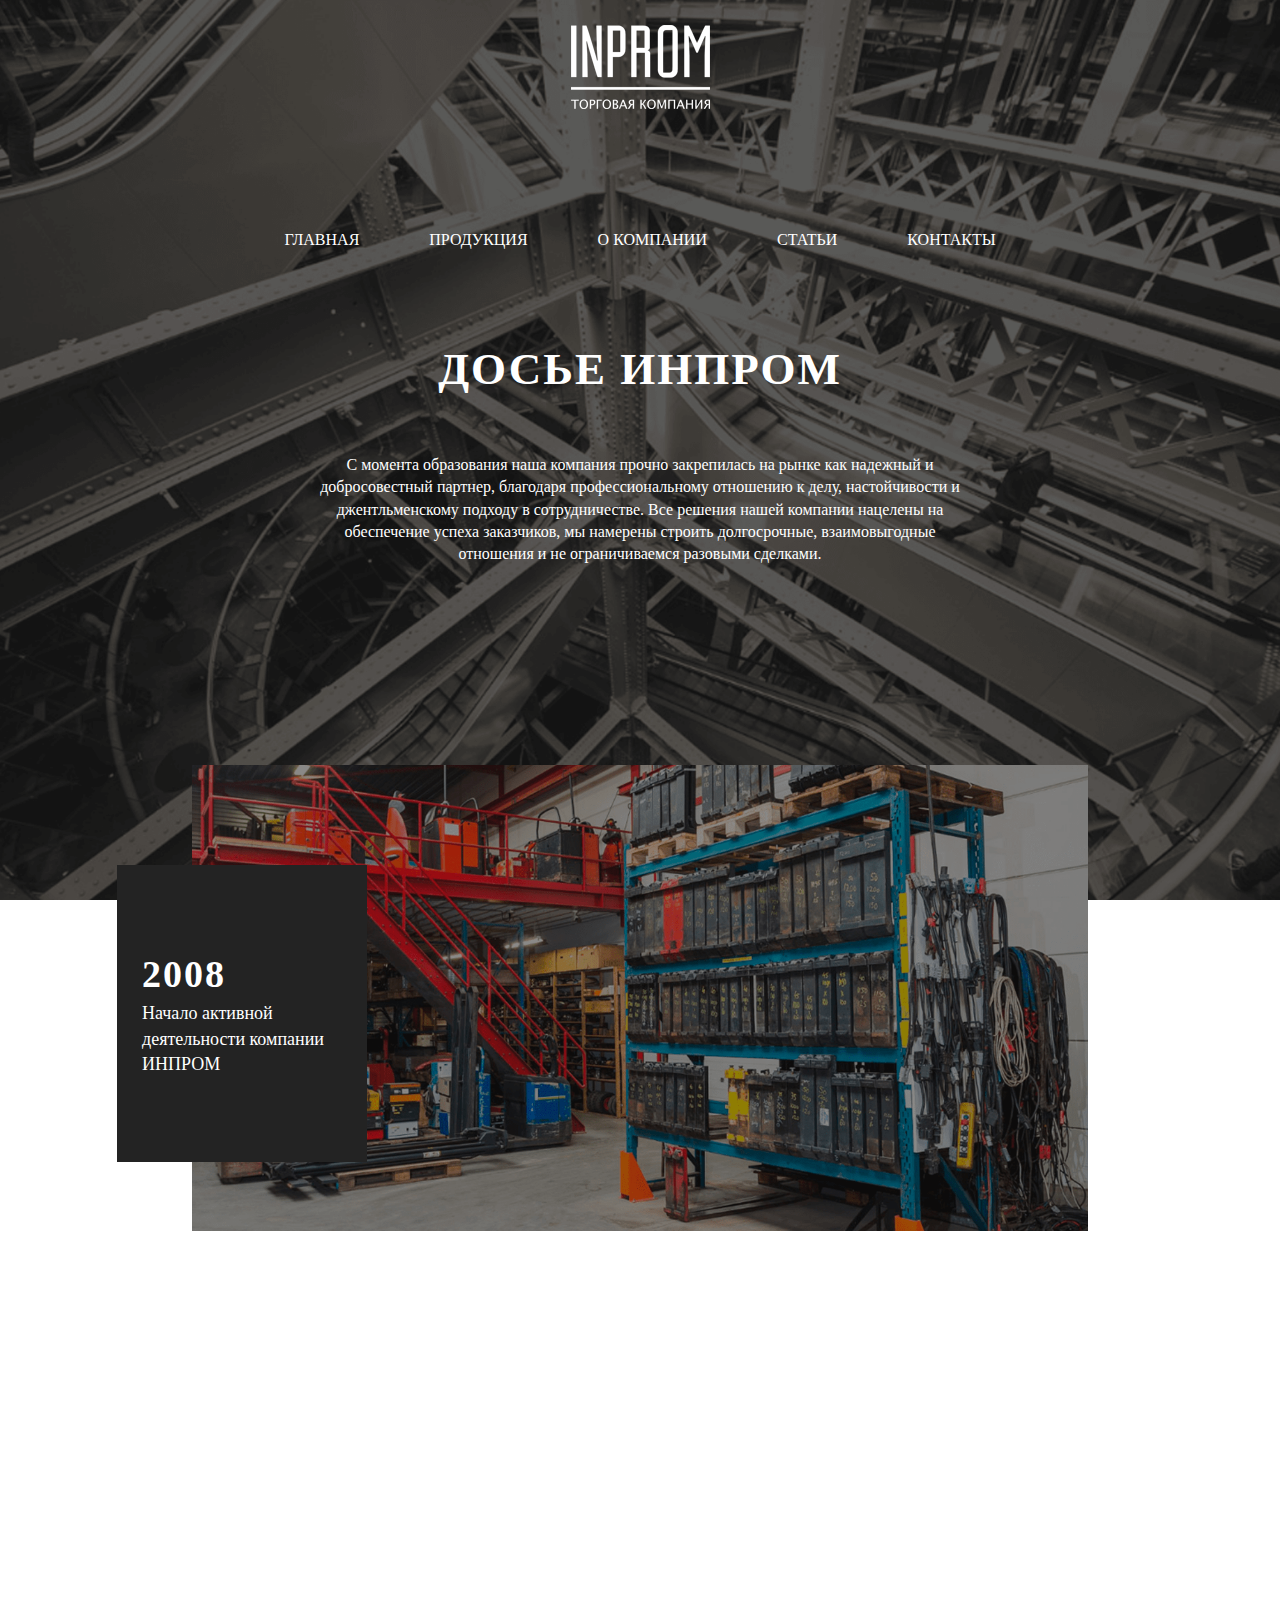
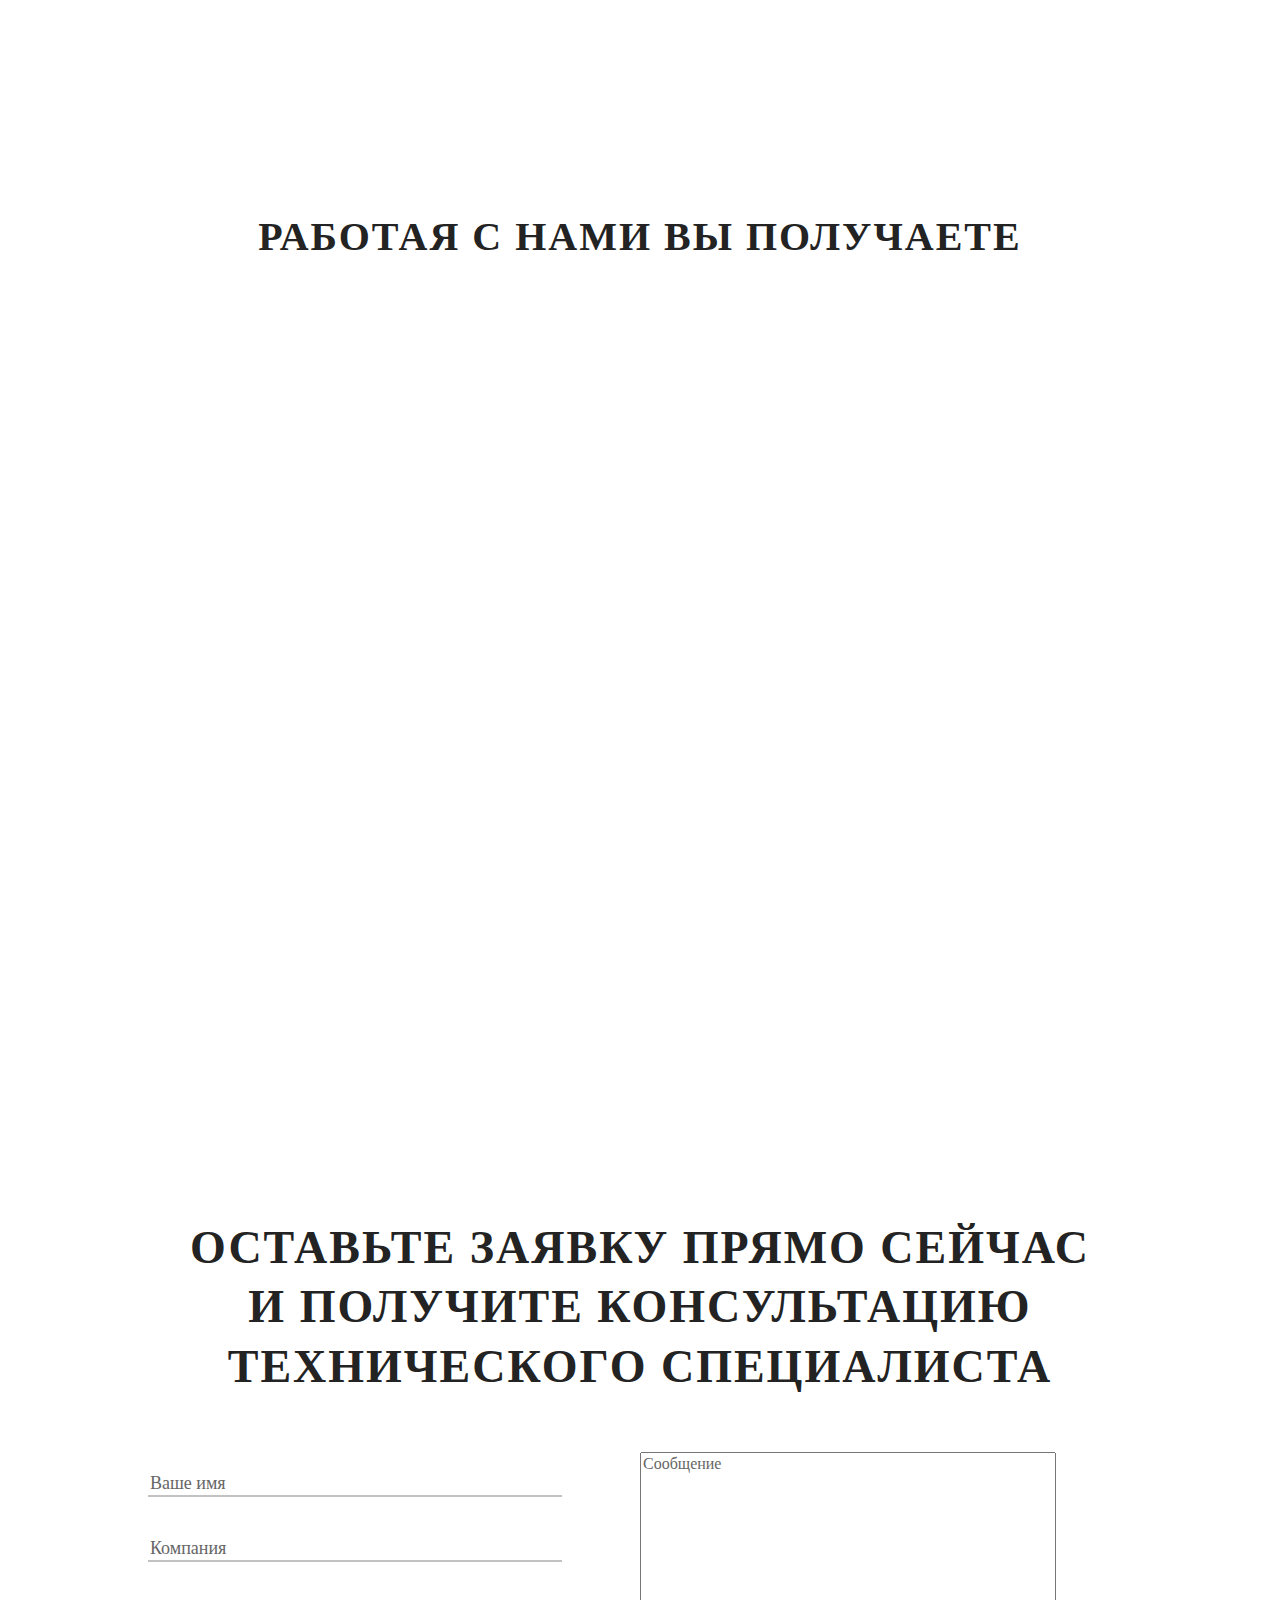
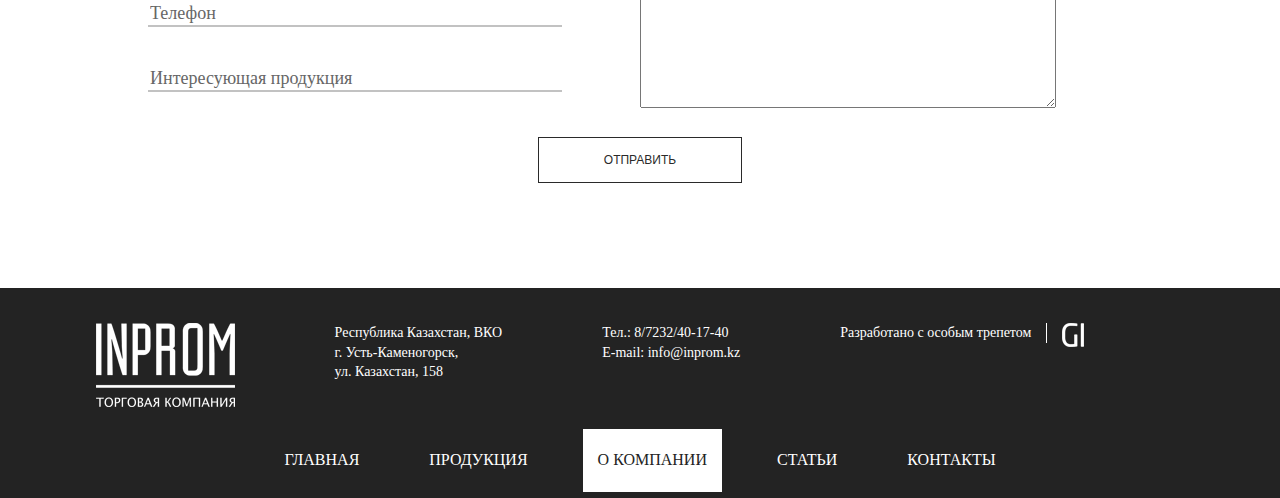
==== about.html @ c07af1cf "fixes to styles" ====
<!DOCTYPE html>
<!--[if lt IE 7 ]><html class="ie ie6" lang="en"> <![endif]-->
<!--[if IE 7 ]><html class="ie ie7" lang="en"> <![endif]-->
<!--[if IE 8 ]><html class="ie ie8" lang="en"> <![endif]-->
<!--[if (gte IE 9)|!(IE)]><!--><html lang="ru"> <!--<![endif]-->

<head>

	<meta charset="utf-8">

	<title>INPROM - О компании</title>
	<meta name="description" content="">
	
	<!--<link rel="shortcut icon" href="img/favicon.ico" type="image/x-icon">-->

	<meta http-equiv="X-UA-Compatible" content="IE=edge">
	<meta name="viewport" content="width=device-width, initial-scale=1, maximum-scale=1">

    <link rel="stylesheet" href="css/fonts.css">
	<link rel="stylesheet" href="css/reset.css">
	<link rel="stylesheet" href="css/style.css">
	<link rel="stylesheet" href="css/media.css">
	<link rel="stylesheet" href="css/animate.css">
   
    <script src="js/TweenMax.min.js"></script>
	<script src="js/ScrollToPlugin.min.js"></script>
    
</head>
<body>
    <div class="modal-back"></div>
    
    <div class="offer-call">
            <div class="offer-modal">
                <div class="offer-modal-part">
                    <input type="text" placeholder="Ваше имя">
                    <input type="text" placeholder="Компания">
                    <input type="text" id="client-tel-for-consult" placeholder="Телефон">
                    <input type="text" placeholder="Интересующая продукция">
                </div>
                <div class="offer-modal-part">
                    <textarea name="" id="" cols="30" rows="10" placeholder="Сообщение"></textarea>
                </div>
            </div>
            <div class="offer-button-margin">
                <button class="offer-button call-button-margin">ОТПРАВИТЬ</button>
            </div>
    </div>

    <div class="section" id="header-about">
        
        <div class="header-logo">
            <a href="index.html"><img src="img/logo.png" alt="Inprom Logo"  class="wow fadeInDown"></a>
            <div class="header-address">
                <p>+7 (7232) 40 17 40</p>
                <p>г. Усть-Каменогорск</p>
                <p>ул. Казахстан, 158</p>
           </div>
            <div class="burger-menu">
                <div class="burger-line-1"></div>
                <div class="burger-line-2"></div>
                <div class="burger-line-3"></div>
            </div>
        </div>
        <div class="header-navigation">
            <div class="header-navigation-panel wow fadeInRight" data-wow-delay=".3s">
                <a href="index.html"><div class="header-nav"><p>ГЛАВНАЯ</p></div></a>
                <a href="production.html"><div class="header-nav"><p>ПРОДУКЦИЯ</p></div></a>
                <a href="about.html"><div class="header-nav"><p>О КОМПАНИИ</p></div></a>
                <a href=""><div class="header-nav"><p>СТАТЬИ</p></div></a>
                <a href=""><div class="header-nav"><p>КОНТАКТЫ</p></div></a>
            </div>
        </div>
        <div class="about-title wow fadeInUp" data-wow-delay=".6s">
            <h1>ДОСЬЕ ИНПРОМ</h1>
            <p>
            С момента образования наша компания прочно закрепилась на рынке как надежный и<br>
             добросовестный партнер, благодаря профессиональному отношению к делу, настойчивости и<br>
              джентльменскому подходу в сотрудничестве. Все решения нашей компании нацелены на<br>
               обеспечение успеха заказчиков, мы намерены строить долгосрочные, взаимовыгодные<br>
                отношения и не ограничиваемся разовыми сделками.
            </p>
        </div> 
    </div>
    
    <div class="window-activity">
    <div class="section-activity">
        <div class="activity-image">
            <img src="img/img-dosie.png" alt="">
            <div class="activity-start wow fadeInUp" data-wow-delay=".6s">
                <h1>2008</h1>
                <p>
                    Начало активной деятельности
                    компании ИНПРОМ
                </p>
            </div>
        </div>
        <div class="activity-box-left wow fadeInUp" data-wow-delay=".3s">
            <h1>SIKA</h1>
            <p>высококачественные<br>
             материалы и современные<br>
              решения швейцарского<br>
             концерна для строительного<br>
              рынка Казахстана</p>
        </div>
        <div class="activity-box-partners wow fadeInUp" data-wow-delay=".6s">
            <h1>ПАРТНЕРЫ</h1>
            <p>группы Казахмыс KAZ <br>
            Minerals, группы ERG,<br>
              КазАтомПром, Казцинк,<br>
              группы AES, Азия Авто<br>
               Казахстан и другие</p>
        </div>
        <div class="activity-box-left wow fadeInUp" data-wow-delay=".6s">
            <h1>ДИЛЕР</h1>
            <p>компании Шеврон Мунайгаз<br>
                Инк. г.Атырау - <br>
                предоставляем<br>
                трубопроводную арматуру с <br>
                десятилетней гарантией <br>
                производителя
            </p>
        </div>
        <div class="activity-box-right wow fadeInUp" data-wow-delay=".3s">
            <h1>СЕРВИС</h1>
            <p>
                Высокого уровня от контроля<br>
                применения поставляемых<br>
                материалов и консультации<br>
                специалистов до подбора<br>
                составов, основыванных на <br>
                рекомендациях <br>
                производителей и <br>
                собственном опыте
            </p>
        </div>
        
    </div>
    </div>
    
    <div class="section-work">
        
        <h1>РАБОТАЯ С НАМИ ВЫ ПОЛУЧАЕТЕ</h1>
        
        <div class="box-img-reliability wow fadeInLeft" data-wow-delay=".3s"></div>
        <div class="box-text wow fadeInRight" data-wow-delay=".6s">
            <h1>НАДЕЖНОСТЬ</h1>
            <p>
            За 8 лет существования компания зарекомендовала себя в роли надежного поставщика и партнера.
            Мы дорожим собственной репутацией и полностью отвечаем за качество продукции и услуг нашей компании.
            </p>
        </div>
        
        <div class="box-img-benefit-850"></div>
        <div class="box-text wow fadeInLeft" data-wow-delay=".6s">
            <h1>ВЫГОДА</h1>
            <p>
            Каждая заявка нашими менеджерами обрабатывается в индивидуальном порядке.
            Данный подход помогает нам сформировать наиболее выгодное предложение для клиента как
            в финансовом плане, так и с технической точки зрения.
            </p>
        </div>
        <div class="box-img-benefit wow fadeInRight" data-wow-delay=".3s"></div>
        
        <div class="box-img-partnership wow fadeInLeft" data-wow-delay=".3s"></div>
        <div class="box-text wow fadeInRight" data-wow-delay=".6s">
           <h1>ПАРТНЕРСТВО</h1>
           <p>
            Сотрудничество с ведущими производителями строительной химии и трубопроводных систем
            позволяет обеспечивать стабильные поставки и заключать долгосрочные контракты с 
            клиентами высокого уровня.
           </p>
            
        </div>
        
        
    </div>
  
    
   
    
    <div class="section" id="section3"> 
        <div class="offer">
            <div class="offer-title">
                <h1>ОСТАВЬТЕ ЗАЯВКУ ПРЯМО СЕЙЧАС</h1>
                <h1>И ПОЛУЧИТЕ КОНСУЛЬТАЦИЮ</h1>
                <h1>ТЕХНИЧЕСКОГО СПЕЦИАЛИСТА</h1>
            </div>
            
            <div class="offer-form">
                <div class="offer-form-part">
                    <input type="text" placeholder="Ваше имя">
                    <input type="text" placeholder="Компания">
                    <input type="text" id="client-tel-for-consult-2" placeholder="Телефон">
                    <input type="text" placeholder="Интересующая продукция">
                </div>
                <div class="offer-form-part">
                    <textarea name="" id="" cols="30" rows="10" placeholder="Сообщение"></textarea>
                </div>
            </div>
            <div class="offer-button-margin">
                <button class="offer-button">ОТПРАВИТЬ</button>
            </div>
        </div>
        
    </div>
    
    <div class="section" id="section-footer">    
        
        <footer class="footer">
            <div class="footer-row footer-mob-hide">
                <div class="foot-row">
                    <a href="index.html"><img src="img/logo.png" alt=""></a>
                </div>
                <div class="foot-row">
                    <p>Республика Казахстан, ВКО</p>
                    <p>г. Усть-Каменогорск,</p>
                    <p>ул. Казахстан, 158</p>
                </div>
                <div class="foot-row">
                    <p>Тел.: 8/7232/40-17-40</p>
                    <p>E-mail: info@inprom.kz</p>
                </div>
                <div class="foot-ginnova">
                    <div class="foot-gin">
                    <a href="http://ginnova.kz" target="_blank"><p>Разработано с особым трепетом</p></a>
                    <div class="ginnova-line"></div>
                    <a href="http://ginnova.kz" target="_blank"><img src="img/gi-logo.png" alt=""></a>
                    </div>
                </div>
            </div>
            <div class="footer-panel">
                <div class="footer-navigation-panel">
                    <div class="footer-mob">
                        <h1>МЕНЮ</h1>
                    </div>
                    <a href="index.html"><div class="footer-nav"><p>ГЛАВНАЯ</p></div></a>
                    <a href="production.html"><div class="footer-nav"><p>ПРОДУКЦИЯ</p></div></a>
                    <a href="about.html"><div class="footer-nav nav-active"><p>О КОМПАНИИ</p></div></a>
                    <a href=""><div class="footer-nav"><p>СТАТЬИ</p></div></a>
                    <a href=""><div class="footer-nav"><p>КОНТАКТЫ</p></div></a>
                    <div class="footer-mob">
                        <h1>КОНТАКТЫ</h1>
                    </div>
                    <div class="footer-mob">
                        <p>Республика Казахстан, ВКО</p>
                        <p>г. Усть-Каменогорск,</p>
                        <p>ул. Казахстан, 158</p>
                        <p>Тел.: 8/7232/40-17-40</p>
                        <p>E-mail: info@inprom.kz</p>
                    </div>
                    <div class="footer-mob">
                        <div class="foot-ginnova">
                            <div class="foot-gin">
                            <a href="http://ginnova.kz" target="_blank"><p>Разработано с особым трепетом</p></a>
                            <div class="ginnova-line"></div>
                            <a href="http://ginnova.kz" target="_blank"><img src="img/gi-logo.png" alt=""></a>
                            </div>
                        </div>
                    </div>
                </div>
            </div>
        </footer>
    </div>
    
<script src="js/jquery.min.js"></script>
	
<!--	
<script src="js/jquery.smoothwheel.js"></script>
-->

    <script>
        
        $(document).ready(function(){
    
            if (navigator.userAgent.toLowerCase().indexOf('chrome') > -1) {
        
            //$("body").smoothWheel()
            
            }
        }); 

    </script>
    
    <script src="js/inprom.js"></script>
    
    <script src="js/wow.min.js"></script>
    <script>
        if ($(window).width() > 1200) {
            new WOW().init();
        }
    </script>
    
    <script src="js/maskedinput.js"></script>
	<script type="text/javascript">
		
		jQuery(function($){$("#client-tel-for-consult").mask("+7(999)999-99-99");});
        jQuery(function($){$("#client-tel-for-consult-2").mask("+7(999)999-99-99");});
	</script>
    
    <!--
    <script>
        $(window).load(function() {

            $(".loading-box").fadeOut();

        });
    </script>
    -->

</body>
</html>
---- css/fonts.css ----
@font-face {
	font-family: "Arial";
	src: Arial;
    font-style: normal;
	font-weight: normal;
}
/* font-family: "AgoraSansProRegular"; */
@font-face {
    font-family: "AgoraSansProRegular";
    src: url("../fonts/AgoraSansProRegular/AgoraSansProRegular.eot");
    src: url("../fonts/AgoraSansProRegular/AgoraSansProRegular.eot?#iefix")format("embedded-opentype"),
    url("../fonts/AgoraSansProRegular/AgoraSansProRegular.woff") format("woff"),
    url("../fonts/AgoraSansProRegular/AgoraSansProRegular.ttf") format("truetype");
    font-style: normal;
    font-weight: normal;
}
/* font-family: "AgoraSansProBold"; */
@font-face {
    font-family: "AgoraSansProBold";
    src: url("../fonts/AgoraSansProBold/AgoraSansProBold.eot");
    src: url("../fonts/AgoraSansProBold/AgoraSansProBold.eot?#iefix")format("embedded-opentype"),
    url("../fonts/AgoraSansProBold/AgoraSansProBold.woff") format("woff"),
    url("../fonts/AgoraSansProBold/AgoraSansProBold.ttf") format("truetype");
    font-style: normal;
    font-weight: normal;
}
/* font-family: "AgoraSansProItalic"; */
@font-face {
    font-family: "AgoraSansProItalic";
    src: url("../fonts/AgoraSansProItalic/AgoraSansProItalic.eot");
    src: url("../fonts/AgoraSansProItalic/AgoraSansProItalic.eot?#iefix")format("embedded-opentype"),
    url("../fonts/AgoraSansProItalic/AgoraSansProItalic.woff") format("woff"),
    url("../fonts/AgoraSansProItalic/AgoraSansProItalic.ttf") format("truetype");
    font-style: normal;
    font-weight: normal;
}
/* font-family: "AgoraSansProLight"; */
@font-face {
    font-family: "AgoraSansProLight";
    src: url("../fonts/AgoraSansProLight/AgoraSansProLight.eot");
    src: url("../fonts/AgoraSansProLight/AgoraSansProLight.eot?#iefix")format("embedded-opentype"),
    url("../fonts/AgoraSansProLight/AgoraSansProLight.woff") format("woff"),
    url("../fonts/AgoraSansProLight/AgoraSansProLight.ttf") format("truetype");
    font-style: normal;
    font-weight: normal;
}
/* font-family: "AgoraSansProMedium"; */
@font-face {
    font-family: "AgoraSansProMedium";
    src: url("../fonts/AgoraSansProMedium/AgoraSansProMedium.eot");
    src: url("../fonts/AgoraSansProMedium/AgoraSansProMedium.eot?#iefix")format("embedded-opentype"),
    url("../fonts/AgoraSansProMedium/AgoraSansProMedium.woff") format("woff"),
    url("../fonts/AgoraSansProMedium/AgoraSansProMedium.ttf") format("truetype");
    font-style: normal;
    font-weight: normal;
}
/* font-family: "AgoraSansProBlack"; */
@font-face {
    font-family: "AgoraSansProBlack";
    src: url("../fonts/AgoraSansProBlack/AgoraSansProBlack.eot");
    src: url("../fonts/AgoraSansProBlack/AgoraSansProBlack.eot?#iefix")format("embedded-opentype"),
    url("../fonts/AgoraSansProBlack/AgoraSansProBlack.woff") format("woff"),
    url("../fonts/AgoraSansProBlack/AgoraSansProBlack.ttf") format("truetype");
    font-style: normal;
    font-weight: normal;
}
/* font-family: "AgoraSansProThin"; */
@font-face {
    font-family: "AgoraSansProThin";
    src: url("../fonts/AgoraSansProThin/AgoraSansProThin.eot");
    src: url("../fonts/AgoraSansProThin/AgoraSansProThin.eot?#iefix")format("embedded-opentype"),
    url("../fonts/AgoraSansProThin/AgoraSansProThin.woff") format("woff"),
    url("../fonts/AgoraSansProThin/AgoraSansProThin.ttf") format("truetype");
    font-style: normal;
    font-weight: normal;
}
/* font-family: "AgoraSansProUltraBlack"; */
@font-face {
    font-family: "AgoraSansProUltraBlack";
    src: url("../fonts/AgoraSansProUltraBlack/AgoraSansProUltraBlack.eot");
    src: url("../fonts/AgoraSansProUltraBlack/AgoraSansProUltraBlack.eot?#iefix")format("embedded-opentype"),
    url("../fonts/AgoraSansProUltraBlack/AgoraSansProUltraBlack.woff") format("woff"),
    url("../fonts/AgoraSansProUltraBlack/AgoraSansProUltraBlack.ttf") format("truetype");
    font-style: normal;
    font-weight: normal;
}
/* font-family: "AgoraSansProXThin"; */
@font-face {
    font-family: "AgoraSansProXThin";
    src: url("../fonts/AgoraSansProXThin/AgoraSansProXThin.eot");
    src: url("../fonts/AgoraSansProXThin/AgoraSansProXThin.eot?#iefix")format("embedded-opentype"),
    url("../fonts/AgoraSansProXThin/AgoraSansProXThin.woff") format("woff"),
    url("../fonts/AgoraSansProXThin/AgoraSansProXThin.ttf") format("truetype");
    font-style: normal;
    font-weight: normal;
}
/* font-family: "AgoraSansProMediumItalic"; */
@font-face {
    font-family: "AgoraSansProMediumItalic";
    src: url("../fonts/AgoraSansProMediumItalic/AgoraSansProMediumItalic.eot");
    src: url("../fonts/AgoraSansProMediumItalic/AgoraSansProMediumItalic.eot?#iefix")format("embedded-opentype"),
    url("../fonts/AgoraSansProMediumItalic/AgoraSansProMediumItalic.woff") format("woff"),
    url("../fonts/AgoraSansProMediumItalic/AgoraSansProMediumItalic.ttf") format("truetype");
    font-style: normal;
    font-weight: normal;
}
/* font-family: "AgoraSansProLightItalic"; */
@font-face {
    font-family: "AgoraSansProLightItalic";
    src: url("../fonts/AgoraSansProLightItalic/AgoraSansProLightItalic.eot");
    src: url("../fonts/AgoraSansProLightItalic/AgoraSansProLightItalic.eot?#iefix")format("embedded-opentype"),
    url("../fonts/AgoraSansProLightItalic/AgoraSansProLightItalic.woff") format("woff"),
    url("../fonts/AgoraSansProLightItalic/AgoraSansProLightItalic.ttf") format("truetype");
    font-style: normal;
    font-weight: normal;
}
/* font-family: "AgoraSansProBoldItalic"; */
@font-face {
    font-family: "AgoraSansProBoldItalic";
    src: url("../fonts/AgoraSansProBoldItalic/AgoraSansProBoldItalic.eot");
    src: url("../fonts/AgoraSansProBoldItalic/AgoraSansProBoldItalic.eot?#iefix")format("embedded-opentype"),
    url("../fonts/AgoraSansProBoldItalic/AgoraSansProBoldItalic.woff") format("woff"),
    url("../fonts/AgoraSansProBoldItalic/AgoraSansProBoldItalic.ttf") format("truetype");
    font-style: normal;
    font-weight: normal;
}
/* font-family: "AgoraSansProBlackItalic"; */
@font-face {
    font-family: "AgoraSansProBlackItalic";
    src: url("../fonts/AgoraSansProBlackItalic/AgoraSansProBlackItalic.eot");
    src: url("../fonts/AgoraSansProBlackItalic/AgoraSansProBlackItalic.eot?#iefix")format("embedded-opentype"),
    url("../fonts/AgoraSansProBlackItalic/AgoraSansProBlackItalic.woff") format("woff"),
    url("../fonts/AgoraSansProBlackItalic/AgoraSansProBlackItalic.ttf") format("truetype");
    font-style: normal;
    font-weight: normal;
}
/* font-family: "AgoraSansProUltraBlackItalic"; */
@font-face {
    font-family: "AgoraSansProUltraBlackItalic";
    src: url("../fonts/AgoraSansProUltraBlackItalic/AgoraSansProUltraBlackItalic.eot");
    src: url("../fonts/AgoraSansProUltraBlackItalic/AgoraSansProUltraBlackItalic.eot?#iefix")format("embedded-opentype"),
    url("../fonts/AgoraSansProUltraBlackItalic/AgoraSansProUltraBlackItalic.woff") format("woff"),
    url("../fonts/AgoraSansProUltraBlackItalic/AgoraSansProUltraBlackItalic.ttf") format("truetype");
    font-style: normal;
    font-weight: normal;
}
/* font-family: "AgoraSansProXThinItalic"; */
@font-face {
    font-family: "AgoraSansProXThinItalic";
    src: url("../fonts/AgoraSansProXThinItalic/AgoraSansProXThinItalic.eot");
    src: url("../fonts/AgoraSansProXThinItalic/AgoraSansProXThinItalic.eot?#iefix")format("embedded-opentype"),
    url("../fonts/AgoraSansProXThinItalic/AgoraSansProXThinItalic.woff") format("woff"),
    url("../fonts/AgoraSansProXThinItalic/AgoraSansProXThinItalic.ttf") format("truetype");
    font-style: normal;
    font-weight: normal;
}
/* font-family: "AgoraSansProThinItalic"; */
@font-face {
    font-family: "AgoraSansProThinItalic";
    src: url("../fonts/AgoraSansProThinItalic/AgoraSansProThinItalic.eot");
    src: url("../fonts/AgoraSansProThinItalic/AgoraSansProThinItalic.eot?#iefix")format("embedded-opentype"),
    url("../fonts/AgoraSansProThinItalic/AgoraSansProThinItalic.woff") format("woff"),
    url("../fonts/AgoraSansProThinItalic/AgoraSansProThinItalic.ttf") format("truetype");
    font-style: normal;
    font-weight: normal;
}
---- css/style.css ----
@-webkit-keyframes header-nav {
    0% {background-position: right;}
    100% {background-position: left;}
}
@keyframes header-nav {
    0% {background-position: right;}
    100% {background-position: left;}
}
@-webkit-keyframes header-nav-back {
    0% {background-position: left;}
    100% {background-position: right;}
}
@keyframes header-nav-back {
    0% {background-position: left;}
    100% {background-position: right;}
}

html{
    height: 100%;
    width: 100%;
    background: #232323;
}
body{
    height: 100%;
    width: 100%;
    background: #fff;
}
h1{
    letter-spacing: 2px;
}

.modal-back{
    position: fixed;
    top: 0;
    left: 0;
    width: 100%;
    height: 5000px;
    background: rgba(0,0,0,0.7);
    z-index: 3;
    display: none;
}
.section{
    float: left;
    width: 100%;
}
#section-header{
    height: 100%;
    width: 100%;
    background: url(../img/section-header.png) center center no-repeat;
    background-size: cover;
    position: relative;
}
#header-about{
    height: 100%;
    background: url(../img/header-about.png) center center no-repeat;
    background-size: cover;
    position: relative;
}
#header-prod{
    height: 100%;
    background: url(../img/header-production.png) center center no-repeat;
    background-size: cover;
    position: relative;
}
#section1{
    height: 100%;
}
#section2{
    background: url(../img/section-2.png) center center no-repeat;
    background-size: cover;
    height: 800px;
    position: relative;
}
#section3{
    background: #fff;
}
#section-footer{
    background: #fff;
}

.burger-menu{
    float: right;
    position: relative;
    margin: 25px;
    height: 50px;
    width: 40px;
    cursor: pointer;
    display: none;
    z-index: 6;
}
.burger-line-1, .burger-line-2, .burger-line-3{
    position: absolute;
    background: #fff;
    right: 0;
    transition: 0.3s linear;
    /*border: 0.5px solid #303030;*/
}
.burger-line-1{
    height: 3px;
    width: 30px;
    top: 2px;
}
.burger-line-2{
    height: 3px;
    width: 30px;
    top: 10px;
}
.burger-line-3{
    height: 3px;
    width: 30px;
    top: 18px;
}
.burger-active .burger-line-1{
    top: 10px;
    -webkit-transform: rotate(45deg);
	-moz-transform: rotate(45deg);
	-ms-transform: rotate(45deg);
	-o-transform: rotate(45deg);
    transform: rotate(45deg);
}
.burger-active .burger-line-2{
    right: -30px;
    opacity: 0;
}
.burger-active .burger-line-3{
    top: 10px;
    -webkit-transform: rotate(-45deg);
	-moz-transform: rotate(-45deg);
	-ms-transform: rotate(-45deg);
	-o-transform: rotate(-45deg);
    transform: rotate(-45deg);
}

.header-address{
    float: left;
    margin: 25px;
    color: #fff;
    font-size: 14px;
    display: none;
}
.header-logo{
    float: left;
    width: 100%;
    margin-top: 10vh;
}
.header-logo img{
    display: block;
    margin: auto;
}
.header-navigation{
    float: left;
    width: 100%;
    margin-top: 10vh;
    text-align: center;
}
.header-navigation-panel{
    display: inline-block;
    background: rgba(0,0,0,0);
}
.header-navigation-panel a{
    color: #fff;
    text-decoration: none;
}
.nav-active{
    background: #fff;
    color: #232323;
}
.header-nav p{
    margin-top: 30px;
    margin-left: 15px;
    margin-right: 15px;
}
.header-nav{
    float: left;
    margin-left: 20px;
    margin-right: 20px;
    height: 80px;
    transition: .2s linear;
    background: linear-gradient(to right,#fff 0%, #fff 49%, rgba(0,0,0,0) 49%, rgba(0,0,0,0) 100%) no-repeat;
    background-size: 200% 100%;
    background-position: right;
}
.header-nav:hover{
    -webkit-animation: header-nav .2s;
    animation: header-nav .2s;
    color: #232323;
    background-position: left;
}
.header-nav:not(:hover){
    -webkit-animation: header-nav-back .2s;
    animation: header-nav-back .2s;
}
.header-title{
    float: left;
    width: 100%;
    margin-top: 10vh;
    text-align: center;
}
.header-title h1{
    font-size: 65px;
    color: #fff;
}

.about-title {
    float: left;
    width: 100%;
    margin-top: 10vh;
    text-align: center;
    color: #fff;
}
.about-title h1{
    font-size: 65px;
    color: #fff;
}
.about-title p{
    margin-top: 55px;
    width: 80%;
    margin-left: 10%;
    color: #fff;
    font-size: 30px;
}

.prod-title {
    float: left;
    width: 100%;
    margin-top: 10vh;
    text-align: center;
    color: #fff;
}
.prod-title h1{
    font-size: 65px;
    color: #fff;
}
.prod-title p{
    margin-top: 75px;
    width: 80%;
    margin-left: 10%;
    color: #fff;
    font-size: 36px;
}

.header-button{
    float: left;
    width: 100%;
    margin-top: 10vh;
    text-align: center;
    font-size: 30px;
}
.custom-button{
    padding: 15px 45px;
    background: rgba(0,0,0,0);
    border: 1px solid #fff;
    color: #fff;
    font-size: 11px;
    transition: 0.2s linear;
}
.custom-button:hover{
    background: #fff;
    color: #232323;
}
.chemistry-button{
    margin-top: 45px;
}
.section1-chemistry, .section1-systems{
    float: left;
    width: 50%;
    height: 100%;
    text-align: center;
    color:  #fff;
    transition: .3s linear;
}
.section1-chemistry h1, .section1-systems h1{
    margin-top: 40vh;
    font-weight: 600;
    font-size: 46px;
    color:  #fff;
}
.section1-chemistry p, .section1-systems p{
    width: 80%;
    margin: 5vh auto 10vh;
}
.section1-chemistry{
    background: url(../img/section-chemistry.png) center center no-repeat;
    background-size: cover;
}
.section1-chemistry:hover{
    background: url(../img/section-chemistry-hover.png) center center no-repeat;
    background-size: cover;
}
.section1-systems{
    background: url(../img/section-systems.png) center center no-repeat;
    background-size: cover;
}
.section1-systems:hover{
    background: url(../img/section-systems-hover.png) center center no-repeat;
    background-size: cover;
}
.causes-title{
    float:left;
    width: 100%;
    text-align: center;
    margin-top: 200px;
}
.causes-title h1{
    color: #fff;
    font-weight: 100;
    font-size: 60px;
}
.causes-bottom{
    position: absolute;
    bottom: -5px;
    width: 100%;
    text-align: center;
}
.causes-bottom-align{
    display: inline-block;
}
.causes-bottom h1, .causes-top h1{
    letter-spacing: 1px;
}
.causes-bottom-1, .causes-bottom-2{
    float: left;
    height: 300px;
    width: 550px;
    text-align: center;
    color: #fff;
    transition: .3s linear;
}
.causes-bottom-1{
    background: url(../img/section-drive.png) center center no-repeat;
    background-size: cover;
}
.causes-bottom-1:hover{
    background: url(../img/section-drive-hover.png) center center no-repeat;
    background-size: cover;
}
.causes-bottom-2{
    background: url(../img/section-guarantee.png) center center no-repeat;
    background-size: cover;
}
.causes-bottom-2:hover{
    background: url(../img/section-guarantee-hover.png) center center no-repeat;
    background-size: cover;
}
.causes-bottom-1 h1, .causes-bottom-2 h1{
    margin-top: 115px;
    font-size: 24px;
    font-weight: 100;
    margin-bottom: 5px;
}
.causes-top{
    float: left;
    width: 100%;
    text-align: center;
}
.causes-top-align{
    display: inline-block;
}
.causes-top-1, .causes-top-2{
    float: left;
    height: 300px;
    width: 550px;
    text-align: center;
    color: #fff;
    transition: .3s linear;
}
.causes-top-1{
    background: url(../img/section-client.png) center center no-repeat;
    background-size: cover;
}
.causes-top-1:hover{
    background: url(../img/section-client-hover.png) center center no-repeat;
    background-size: cover;
}
.causes-top-2{
    background: url(../img/section-visibility.png) center center no-repeat;
    background-size: cover;
}
.causes-top-2:hover{
    background: url(../img/section-visibility-hover.png) center center no-repeat;
    background-size: cover;
}
.causes-top-1 h1, .causes-top-2 h1{
    margin-top: 115px;
    font-size: 24px;
    font-weight: 100;
    margin-bottom: 5px;
}
.causes-bottom-1 p, .causes-bottom-2 p, .causes-top-1 p, .causes-top-2 p{
    font-size: 15px;
    margin-left: 20px;
    margin-right: 20px;
}
.offer{
    float: left;
    width: 100%;
}
.offer-call{
    position: fixed;
    width: 100%;
    margin-top: 550px;
    background: #fff;
    z-index: 4;
    display: none;
}
.offer-modal{
    float: left;
    width: 80%;
    margin-left: 10%;
    margin-top: 55px;
}
.offer-modal-part{
    float: left;
    width: 50%;
}
.offer-modal-part input{
    font-size: 18px;
    outline: none;
    border: none;
    margin: 20px;
    font-family:"Lucida Sans Unicode";
    border-bottom: 2px solid #c2c2c2;
    background: #fff;
    width: 80%;
}
.offer-modal-part input[type="text"]{
    color: #766f6f;
}
.offer-modal-part input[type="text"]:focus {
  color: #232323;
  border-bottom: 1px solid #232323;
}
.offer-modal-part textarea{
    float: left;
    color: #766f6f;
    height: 250px;
    max-height: 250px;
    max-width: 80%;
    width: 80%;
    font-size: 16px;
    outline: none;
    margin-right: 50%;
    font-family:"Lucida Sans Unicode";
}
.call-button-margin{
    margin-bottom: 35px;
}
.offer-title{
    float: left;
    width: 100%;
    text-align: center;
    margin-top: 35px;
}
.offer-title h1{
    font-size: 46px;
    font-weight: 600;
    color: #232323;
}
.offer-form{
    float: left;
    width: 80%;
    margin-left: 10%;
    margin-top: 55px;
}
.offer-form-part{
    float: left;
    width: 50%;
}
.offer-form-part input{
    font-size: 18px;
    outline: none;
    border: none;
    margin: 20px;
    font-family:"Lucida Sans Unicode";
    border-bottom: 2px solid #c2c2c2;
    background: #fff;
    width: 80%;
}
.offer-form-part input[type="text"]{
    color: #766f6f;
}
.offer-form-part input[type="text"]:focus {
  color: #232323;
  border-bottom: 1px solid #232323;
}
.offer-form-part textarea{
    float: left;
    color: #766f6f;
    height: 250px;
    max-height: 250px;
    max-width: 80%;
    width: 80%;
    font-size: 16px;
    outline: none;
    margin-right: 50%;
    font-family:"Lucida Sans Unicode";
}
.offer-button-margin{
    float: left;
    width: 100%;
    margin-top: 25px;
    text-align: center;
}
.offer-button{
    display: inline-block;
    padding: 15px 65px;
    background: #fff;
    border: 1px solid #2a2a2a;
    color: #2a2a2a;
    font-size: 12px;
    transition: 0.2s linear;
}
.offer-button:hover{
    background: #2a2a2a;
    color: #fff;
}
.partners-part{
    float: left;
    width: 100%;
    height: 70%;
    text-align: center;
}
.partners-title{
    float: left;
    width: 100%;
    text-align: center;
    margin-top: 105px;
    margin-bottom: 55px;
}
.partners-title h1{
    font-size: 46px;
    font-weight: 600;
    color: #232323;
}
.partners-logos{
    display: block;
    margin: 35px auto;
    width: 600px;
}
.partners-logo img{
    width: 200px;
}
.partners-logo{
    float: left;
}
.partners-logo-img{
    float: left;
}
.partners-logo-hover{
    float: left;
    display: none;
}
.partners-logo:hover .partners-logo-img{
    display: none;
}
.partners-logo:hover .partners-logo-hover{
    display: block;
}
.window-activity{
    float: left;
    width: 100%;
    background: #fff;
}
.section-activity{
    float: left;
    width: 70%;
    margin-left: 15%;
    margin-top: -15vh;
    margin-bottom: 100px;
}
.activity-image{
    float: left;
    width: 100%;
    position: relative;
}
.activity-image img{
    float: left;
    width: 100%;
}
.activity-start{
    position: absolute;
    top: 100px;
    left: -75px;
    width: 250px;
    background: #232323;
    color: #fff;
}
.activity-start h1{
    margin: 85px 25px 2px 25px;
    font-size: 38px;
    text-align: left;
    color: #fff;
}
.activity-start p{
    color: #fff;
    font-size: 18px;
    margin: 2px 25px 85px 25px;
}
.activity-box-left, .activity-box-right{
    float: left;
    width: 50%;
    height: 240px;
    background: #fff;
    color: #232323;
}
.activity-box-left h1{
    font-size: 38px;
    color: #232323;
    margin: 25px;
    text-align: right;
}
.activity-box-right h1{
    font-size: 38px;
    color: #232323;
    margin: 25px;
    text-align: left;
}
.activity-box-left p, .activity-box-right p{
    font-size: 16px;
    margin: 15px 25px 45px 25px;
}
.activity-box-left{
    text-align: right;
}
.activity-box-right{
    text-align: left;
}

.activity-box-partners{
    float: left;
    width: 50%;
    height: 240px;
    background: #232323;
    color: #fff;
}
.activity-box-partners h1{
    font-size: 38px;
    color: #fff;
    margin: 25px;
    text-align: left;
}
.activity-box-partners p{
    font-size: 16px;
    margin: 15px 25px 45px 25px;
}
.activity-box-partners{
    text-align: left;
}

.section-production{
    float: left;
    width: 100%;
    background: #fff;
    color: #fff;
}
.prod-row{
    float: left;
    width: 100%;
    text-align: center;
}
.prod-navigation{
    display: inline-block;
    width: 1200px;
}
.prod-nav{
    float: left;
    width: 200px;
    margin: 25px;
    padding: 25px;
    background: #fff;
    color: #232323;
    transition: .2s linear;
    cursor: pointer;
}
.prod-nav-active{
    background: #232323;
    color: #fff;
}
.prod-nav:hover{
    background: #232323;
    color: #fff;
}

.js-vodosnabjenie, .js-teplosnabjenie{
    padding: 40px 25px;
}
.js-aggressive{
    padding: 29px 25px;
}
.js-gazosnabjenie{
    padding: 51px 25px;
}

.product-row{
    float: left;
    width: 100%;
    margin-bottom: 50px;
}
.prod-row-img{
    float: left;
    width: 30%;
    height: 600px;
    background: url(../img/box-benefit.png) center center no-repeat;
    background-size: cover;
}
.prod-row-text{
    float: left;
    padding: 0 3% 0 3%;
    width: 60%;
    margin-left: 4%;
    color: #232323;
    background: #fff;
    height: 200px;
}
.prod-row-adv{
    float: left;
    padding: 0 3% 0 3%;
    width: 60%;
    margin-left: 4%;
    color: #fff;
    background: #232323;
    height: 400px;
}
.prod-row-adv h1{
    font-size: 26px;
    margin-top: 25px;
    margin-bottom: 25px;
}

.section-work{
    float: left;
    width: 100%;
    background: #fff;
    color: #fff;
}
.section-work h1{
    font-size: 40px;
    margin-bottom: 20px;
    color: #232323;
    text-align: center;
}

.section-vodosnabjenie, .section-teplosnabjenie, .section-aggressive, .section-gazosnabjenie{
    float: left;
    width: 100%;
    background: #fff;
}

.section-teplosnabjenie, .section-aggressive, .section-gazosnabjenie{
    display: none;
}

.box-text{
    float: left;
    width: 40%;
    background: #232323;
    color: #fff;
    text-align: left;
    height: 300px;
}
.box-prod{
    float: left;
    width: 40%;
    background: #232323;
    color: #fff;
    text-align: left;
    height: 450px;
}
.box-text h1{
    font-size: 38px;
    color: #fff;
    text-align: left;
    margin: 55px 55px 0 55px;
}

.box-text p{
    margin: 25px 55px;
}


.box-prod h2{
    font-size: 18px;
    font-weight: 100;
    color: #fff;
    text-align: left;
    margin: 5px 55px;
    text-transform: uppercase;
}
.box-prod h2:first-child{
    margin: 25px 55px 0;
}
.box-prod-margin-top{
    margin-top: 100px;
}

.box-prod ul{
    margin: 25px 55px;
    font-size: 14px;
}
.button-row{
    float: left;
    width: 100%;
    text-align: center;
}
.button-order{
    display: inline-block;
    padding: 15px 75px;
    background: rgba(0,0,0,0);
    border: 1px solid #fff;
    color: #fff;
    font-size: 11px;
    transition: 0.2s linear;
}
.button-order:hover{
    background: #fff;
    color: #232323;
}
.box-img-reliability, .box-img-benefit, .box-img-partnership, .box-img-benefit-850{
    float: left;
    width: 60%;
    height: 300px;
}
.box-img-vodosnabjenie-1, .box-img-vodosnabjenie-2, .box-img-vodosnabjenie-3, .box-img-vodosnabjenie-1-850, .box-img-vodosnabjenie-3-850{
    float: left;
    width: 60%;
    height: 450px;
}
.box-img-vodosnabjenie-1-850, .box-img-vodosnabjenie-3-850{
    display: none;
}

.box-img-teplosnabjenie-1, .box-img-teplosnabjenie-2, .box-img-teplosnabjenie-3{
    float: left;
    width: 60%;
    height: 450px;
}

.box-img-teplosnabjenie-1-850, .box-img-teplosnabjenie-3-850{
    display: none;
}

.box-img-aggressive-1, .box-img-aggressive-2, .box-img-aggressive-1-850{
    float: left;
    width: 60%;
    height: 450px;
}

.box-img-aggressive-1-850{
    display: none;
}

.box-img-gazosnabjenie-1, .box-img-gazosnabjenie-2, .box-img-gazosnabjenie-1-850{
    float: left;
    width: 60%;
    height: 450px;
}
.box-img-gazosnabjenie-1-850{
    display: none;
}

.box-img-reliability{
    background: url(../img/box-reliability.png) center center no-repeat;
    background-size: cover;
}
.box-img-benefit, .box-img-benefit-850{
    background: url(../img/box-benefit.png) center center no-repeat;
    background-size: cover;
}
.box-img-partnership{
    background: url(../img/box-partnership.png) center center no-repeat;
    background-size: cover;
}
.box-img-benefit-850{
    display: none;
}
.box-img-vodosnabjenie-1, .box-img-vodosnabjenie-1-850{
    background: url(../img/vodosnabjenie-1.png) center center no-repeat;
    background-size: cover;
}
.box-img-vodosnabjenie-2{
    background: url(../img/vodosnabjenie-2.png) center center no-repeat;
    background-size: cover;
}
.box-img-vodosnabjenie-3, .box-img-vodosnabjenie-3-850{
    background: url(../img/vodosnabjenie-3.png) center center no-repeat;
    background-size: cover;
}

.box-img-vodosnabjenie-1:hover, .box-img-vodosnabjenie-1-850:hover{
    background: url(../img/vodosnabjenie-1-hover.png) center center no-repeat;
    background-size: cover;
}
.box-img-vodosnabjenie-2:hover{
    background: url(../img/vodosnabjenie-2-hover.png) center center no-repeat;
    background-size: cover;
}
.box-img-vodosnabjenie-3:hover, .box-img-vodosnabjenie-3-850:hover{
    background: url(../img/vodosnabjenie-3-hover.png) center center no-repeat;
    background-size: cover;
}


.box-img-teplosnabjenie-1, .box-img-teplosnabjenie-1-850{
    background: url(../img/teplosnabjenie-1.png) center center no-repeat;
    background-size: cover;
}
.box-img-teplosnabjenie-2{
    background: url(../img/teplosnabjenie-2.png) center center no-repeat;
    background-size: cover;
}
.box-img-teplosnabjenie-3, .box-img-teplosnabjenie-3-850{
    background: url(../img/teplosnabjenie-3.png) center center no-repeat;
    background-size: cover;
}

.box-img-teplosnabjenie-1:hover, .box-img-teplosnabjenie-1-850:hover{
    background: url(../img/teplosnabjenie-1-hover.png) center center no-repeat;
    background-size: cover;
}
.box-img-teplosnabjenie-2:hover{
    background: url(../img/teplosnabjenie-2-hover.png) center center no-repeat;
    background-size: cover;
}
.box-img-teplosnabjenie-3:hover, .box-img-teplosnabjenie-3-850:hover{
    background: url(../img/teplosnabjenie-3-hover.png) center center no-repeat;
    background-size: cover;
}


.box-img-aggressive-1, .box-img-aggressive-1-850{
    background: url(../img/aggressive-1.png) center center no-repeat;
    background-size: cover;
}
.box-img-aggressive-2{
    background: url(../img/aggressive-2.png) center center no-repeat;
    background-size: cover;
}

.box-img-aggressive-1:hover, .box-img-aggressive-1-850:hover{
    background: url(../img/aggressive-1-hover.png) center center no-repeat;
    background-size: cover;
}
.box-img-aggressive-2:hover{
    background: url(../img/aggressive-2-hover.png) center center no-repeat;
    background-size: cover;
}

.box-img-gazosnabjenie-1, .box-img-gazosnabjenie-1-850{
    background: url(../img/gazosnabjenie-1.png) center center no-repeat;
    background-size: cover;
}
.box-img-gazosnabjenie-2{
    background: url(../img/gazosnabjenie-2.png) center center no-repeat;
    background-size: cover;
}

.box-img-gazosnabjenie-1:hover, .box-img-gazosnabjenie-1-850:hover{
    background: url(../img/gazosnabjenie-1-hover.png) center center no-repeat;
    background-size: cover;
}
.box-img-gazosnabjenie-2:hover{
    background: url(../img/gazosnabjenie-2-hover.png) center center no-repeat;
    background-size: cover;
}

.footer{
    float: left;
    width: 100%;
    background: #232323;
    position: relative;
    margin-top: 105px;
    text-align: center;
}
.footer-production{
    float: left;
    width: 100%;
    background: #232323;
    position: relative;
    text-align: center;
}
.footer-row{
    display: inline-block;
    margin-top: 35px;
    color: #fff;
    font-size: 14px;
    text-align: left;
}
.foot-row{
    float: left;
    margin-right: 100px;
    min-height: 100px;
}
.foot-ginnova{
    float: left;
    margin-right: 100px;
}
.foot-gin{
    float: left;
}
.foot-ginnova p, .foot-ginnova img{
    float: left;
}
.foot-ginnova a{
    float: left;
    color: #fff;
    text-decoration: none;
}
.ginnova-line{
    float: left;
    width: 1px;
    height: 20px;
    background: #fff;
    margin-left: 15px;
    margin-right: 15px;
}
.footer-panel{
    float: left;
    width: 100%;
    text-align: center;
}
.footer-navigation-panel{
    display: inline-block;
}
.footer-navigation-panel a{
    color: #fff;
    text-decoration: none;
}
.footer-nav p{
    margin: 20px 15px;
}
.footer-nav{
    float: left;
    margin-left: 20px;
    margin-right: 20px;
}
.footer-nav:hover{
    background: #fff;
    color: #232323;
}
.footer-mob{
    float: left;
    width: 100%;
    margin-top: 25px;
    margin-bottom: 25px;
    display: none;
}
.footer-mob h1{
    color: #fff;
    font-size: 22px;
    letter-spacing: 2px;
    font-weight: 500px;
}
.footer-mob p{
    color: #fff;
}
---- css/media.css ----
/* mobile HEIGHT fixes */
@media only screen and (max-height : 1600px) {
    .offer-call{
        margin-top: 200px;
    }
}

@media only screen and (max-height : 1000px) {
    .header-logo{
        margin-top: 25px;
    }
    .header-title, .about-title, .prod-title{
        margin-top: 55px;
    }
    .header-button{
        margin-top: 55px;
    }
}

@media only screen and (max-height : 700px) {
    .offer-call{
        margin-top: 75px;
    }
    #section-header, #header-about, #header-prod,  #section1, .section1-chemistry, .section1-systems{
        height: 700px;
    }
}

/* mobile WIDTH fixes */
@media only screen and (max-width : 2380px) {
    .chemistry-button{
        margin-top: 50px;
    }
}

@media only screen and (max-width : 1640px) {
    
    .about-title p{
        font-size: 16px;
    }
    .prod-title p{
        font-size: 16px;
    }
}

@media only screen and (max-width : 1549px) {
    .chemistry-button{
        margin-top: 45px;
    }
}

@media only screen and (max-width : 1500px) {
    .header-title h1, .about-title h1, .prod-title h1{
        font-size: 45px;
    }
}

@media only screen and (max-width : 1400px) {
    .chemistry-button{
        margin-top: 65px;
    }
}

@media only screen and (max-width : 1320px) {
    .box-text, .box-img-reliability, .box-img-partnership, .box-img-benefit{
        width: 50%;
    }
    .box-prod, .box-img-vodosnabjenie-1, .box-img-vodosnabjenie-2, .box-img-vodosnabjenie-3, .box-img-vodosnabjenie-1-850, .box-img-vodosnabjenie-3-850, .box-img-teplosnabjenie-1, .box-img-teplosnabjenie-2, .box-img-teplosnabjenie-3, .box-img-teplosnabjenie-1-850, .box-img-teplosnabjenie-3-850, .box-img-aggressive-1, .box-img-aggressive-2, .box-img-aggressive-1-850, .box-img-gazosnabjenie-1, .box-img-gazosnabjenie-2, .box-img-gazosnabjenie-1-850{
        width: 50%;
        height: 500px;
    }
}

@media only screen and (max-width : 1200px) {
    .prod-navigation{
        width: 600px;
    }
    .foot-row{
        margin-right: 30px;
    }
    .section1-chemistry h1, .section1-systems h1{
        margin-top: 180px;
        font-size: 36px;
    }
    .activity-start{
        top: 100px;
    }
    .activity-start h1{
        margin: 35px 5px 2px 5px;
        font-size: 24px;
    }
    .activity-start p{
        font-size: 15px;
        margin: 2px 5px 35px 5px;
    }
    .offer-title h1{
        font-size: 28px;
    }
    .causes-bottom-1, .causes-bottom-2{
        height: 200px;
        width: 350px;
    }
    .causes-bottom-1 h1, .causes-bottom-2 h1{
        margin-top: 50px;
        font-size: 16px;
    }
    .causes-top-1, .causes-top-2{
        height: 200px;
        width: 350px;
    }
    .causes-top-1 h1, .causes-top-2 h1{
        margin-top: 50px;
        font-size: 16px;
    }
}

@media only screen and (max-width : 1000px) {
    .foot-row, .foot-ginnova{
        margin: 5px 0 5px 0;
        width: 100%;
        text-align: center;
    }
    .foot-gin{
        float: none;
        display: inline-block;
    }
    .section1-chemistry h1, .section1-systems h1{
        margin-top: 150px;
        font-size: 26px;
    }
    .prod-row-img{
        height: 200px;
    }
    .prod-row-text, .prod-row-img, .prod-row-adv{
        margin: 0;
        padding: 1%;
        width: 98%;
    }
    .prod-row-text p{
        margin: 0 15px 0 15px;
    }
    .prod-row-adv ul{
        margin: 15px;
    }
}

@media only screen and (max-width : 950px) {
    .box-prod ul{
        font-size: 12px;
    }
}

@media only screen and (max-width : 850px) {
    .box-prod-margin-top{
        margin-top: 50px;
    }
    .box-text, .box-img-reliability, .box-img-partnership, .box-img-benefit-850{
        width: 100%;
        height: 270px;
        float: left;
    }
    .box-prod, .box-img-vodosnabjenie-1, .box-img-vodosnabjenie-2, .box-img-vodosnabjenie-1-850, .box-img-vodosnabjenie-3-850, .box-img-vodosnabjenie-3{
        width: 100%;
        float: left;
        height: 350px;
    }
    .box-img-vodosnabjenie-1, .box-img-vodosnabjenie-3{
        display: none;
    }
    .box-img-vodosnabjenie-1-850, .box-img-vodosnabjenie-3-850{
        display: block;
    }
    .box-img-teplosnabjenie-1, .box-img-teplosnabjenie-2, .box-img-teplosnabjenie-3, .box-img-teplosnabjenie-1-850, .box-img-teplosnabjenie-3-850{
        width: 100%;
        float: left;
        height: 350px;
    }
    .box-img-teplosnabjenie-1, .box-img-teplosnabjenie-3{
        display: none;
    }
    .box-img-teplosnabjenie-1-850, .box-img-teplosnabjenie-3-850{
        display: block;
    }
    .box-img-aggressive-1, .box-img-aggressive-2, .box-img-aggressive-1-850{
        width: 100%;
        float: left;
        height: 350px;
    }
    .box-img-aggressive-1{
        display: none;
    }
    .box-img-aggressive-1-850{
        display: block;
    }
    .box-img-gazosnabjenie-1, .box-img-gazosnabjenie-2, .box-img-gazosnabjenie-1-850{
        width: 100%;
        float: left;
        height: 350px;
    }
    .box-img-gazosnabjenie-1{
        display: none;
    }
    .box-img-gazosnabjenie-1-850{
        display: block;
    }
    .box-prod h2, .box-prod h2:first-child,  .box-prod ul{
        margin: 25px;
    }
    .box-img-benefit{
        display: none;
    }
    .box-img-benefit-850{
        display: block;
    }
    .activity-start{
        top: 25px;
        width: 100px;
    }
    .activity-start h1{
        margin: 35px 5px 2px 5px;
        font-size: 18px;
    }
    .activity-start p{
        font-size: 13px;
        margin: 2px 5px 35px 5px;
    }
}

@media only screen and (max-width : 800px) {
    .footer-mob-hide{
        display: none;
    }
    .footer-mob{
        display: block;
    }
    .nav-active{
        background: #232323;
        color: #fff;
    }
    .header-logo{
        margin-top: 0;
    }
    .header-logo img{
        float: left;
        width: 75px;
        margin: 25px;
        display: none;
    }
    .header-address{
        display: block;
    }
    .header-navigation{
        position: absolute;
        top: 0;
        right: 0;
        margin: 0;
        float: none;
        width: 200px;
        text-align: left;
        z-index: 5;
        display: none;
        background: #303030;
    }
    .header-navigation-panel{
        margin-top: 55px;
        margin-bottom: 50px;
        width: 100%;
        background: #303030;
    }
    .header-nav{
        float: left;
        margin: 0;
        height: 80px;
        width: 100%;
    }
    .burger-menu{
        display: block;
    }
    .footer-nav{
        width: 100%;
        margin: 0;
    }
    
    .activity-box-left h1, .activity-box-right h1, .activity-box-partners h1{
        font-size: 17px;
    }
    .activity-box-left p, .activity-box-right p, .activity-box-partners p{
        font-size: 14px;
    }
}

@media only screen and (max-width : 750px) {
    .about-title p{
        font-size: 14px;
    }
    .prod-title p{
        font-size: 14px;
    }
    .header-title h1,  .about-title h1, .prod-title h1{
        font-size: 20px;
    }
    .header-title, .about-title, .prod-title{
        margin-top: 100px;
    }
    .header-button{
        margin-top: 55px;
    }
    #section1{
        height: 800px;
    }
    .section1-chemistry, .section1-systems{
        height: 400px;
        width: 100%;
    }
    .section1-chemistry h1, .section1-systems h1{
        margin-top: 100px;
    }
    .section1-chemistry p, .section1-systems p{
        margin: 25px auto 45px;
    }
    .section1-chemistry h1, .section1-systems h1{
        font-size: 18px;
    }
    .causes-title h1{
        font-size: 22px;
    }
    .offer-form-part{
        width: 100%;
    }
    .offer-form-part textarea{
        margin-left: 20px;
        margin-top: 20px;
    }
    .offer-modal-part{
        width: 100%;
    }
    .offer-modal-part input{
        text-align: center;
        margin-top: 3px;
        margin-bottom: 3px;
    }
    .offer-modal-part textarea{
        text-align: center;
        height: 50px;
        margin-left: 20px;
        margin-top: 5px;
    }
    .causes-bottom-align, .causes-top-align{
        width: 350px;
    }
    .section1-chemistry h1, .section1-systems h1{
        margin-top: 75px;
    }
    .partners-logos{
        width: 100%;
    }
    .partners-logo{
        width: 80%;
        margin-left: 15%;
        margin-right: 5%;
    }
    .partners-logos img{
        width: 100%;
    }
    .section-activity{
        width: 90%;
        margin-left: 5%;
        margin-top: -50px;
    }
    .activity-start{
        left: 0;
    }
    .prod-navigation{
        width: 300px;
    }
}

@media only screen and (max-width : 650px) { 
    .prod-row-adv{
        height: 600px;
    }
    .prod-row-text{
        height: 250px;
    }
}

@media only screen and (max-width : 550px) { 
    .activity-box-left, .activity-box-right, .activity-box-partners{
        height: 350px;
    }
    .box-text h1{
        font-size: 22px;
    }
    .box-text h1{
        margin: 35px 10px 10px 10px;
    }
    .box-text p{
        margin: 10px;          
    }
    .section-activity{
        width: 100%;
        margin-top: 0;
        margin-left: 0;
    }
    .about-title p{
        font-size: 12px;
    }
    .prod-title p{
        font-size: 12px;
    }
    .box-prod{
        height: 400px;
    }
    .box-prod-margin-top{
        margin-top: 0;
    }
}

@media only screen and (max-width : 480px) { 
    .box-prod{
        height: 400px;
    }
}

@media only screen and (max-width : 450px) { 
    .section1-systems h1{
        margin-top: 35px;
    }
    .section1-chemistry p{
        margin: 25px;
    }
    .chemistry-button{
        margin-top: 50px;
    }
    .section1-systems p{
        font-size: 14px;
    }
    .activity-start{
        top: 15px;
        width: 100px;
    }
    .activity-start h1{
        margin: 15px 5px 2px 5px;
    }
    .activity-start p{
        font-size: 10px;
        margin: 2px 5px 15px 5px;
    }
    .partners-logo{
        width: 100%;
        margin: 0;
    }
    .foot-ginnova{
        font-size: 13px;
    }
    .prod-row-adv{
        height: 700px;
    }
    .box-prod{
        height: 450px;
    }
}

@media only screen and (max-width : 350px) {
    .causes-bottom-align, .causes-top-align{
        width: 300px;
    }
    .causes-bottom-1, .causes-bottom-2{
        height: 200px;
        width: 300px;
    }
    .causes-top-1, .causes-top-2{
        height: 200px;
        width: 300px;
    }
    .causes-top-1 h1, .causes-top-2 h1, .causes-bottom-1 h1, .causes-bottom-2 h1{
        font-size: 14px;
    }
    .section1-systems p{
        font-size: 12px;
    }
     .prod-row-adv{
            height: 800px;
        }
}
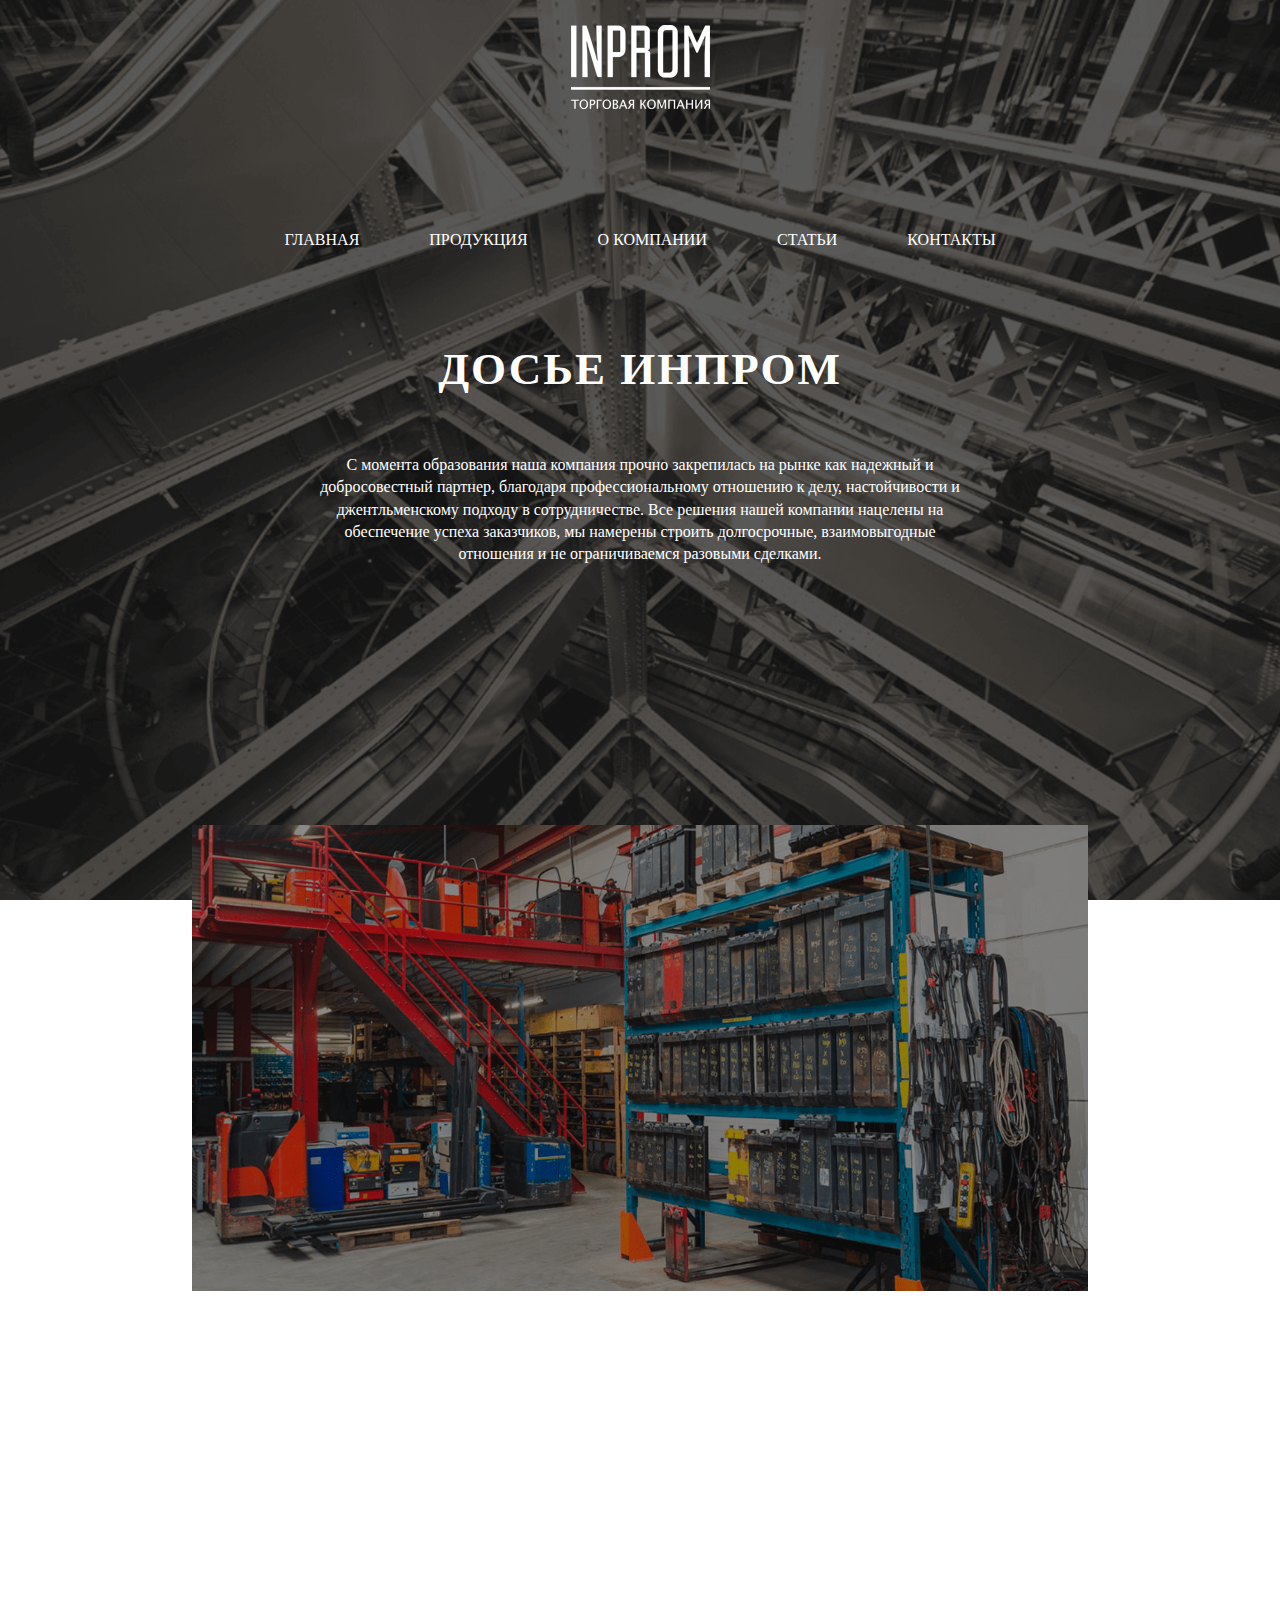
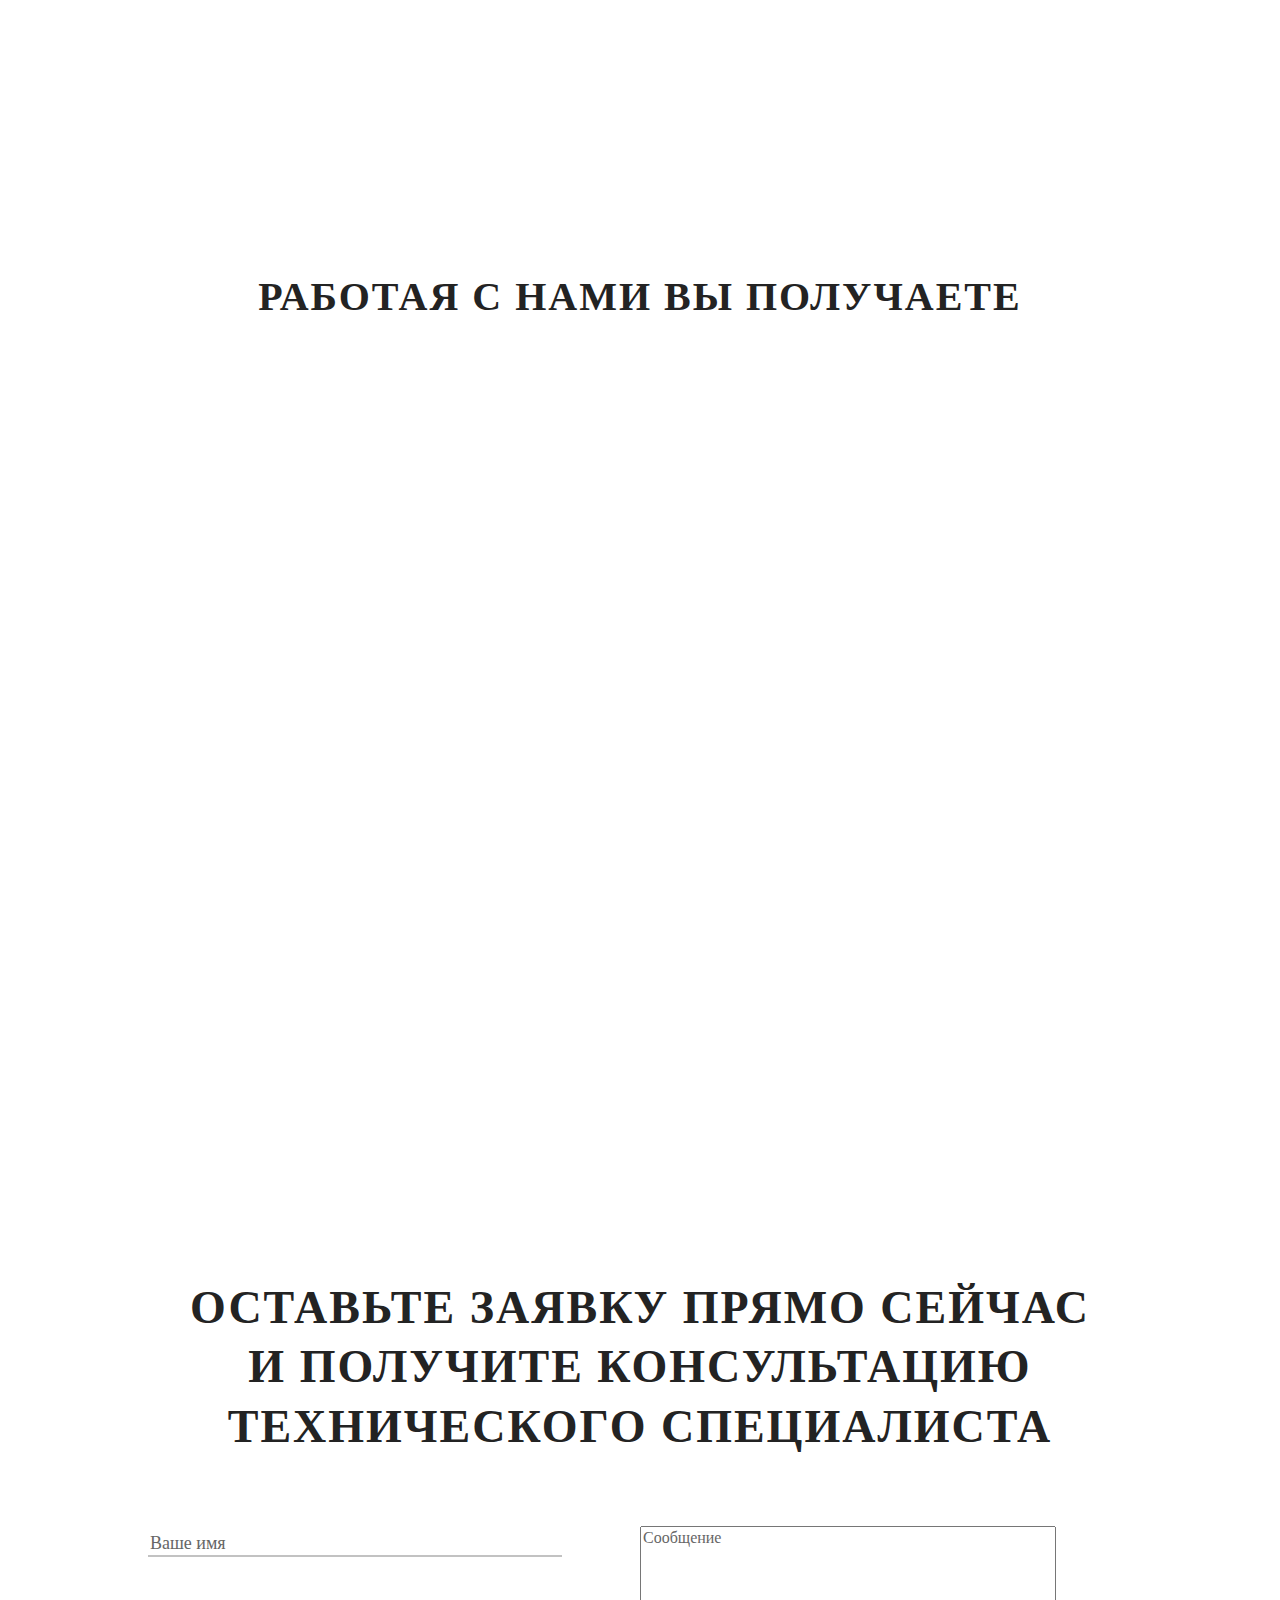
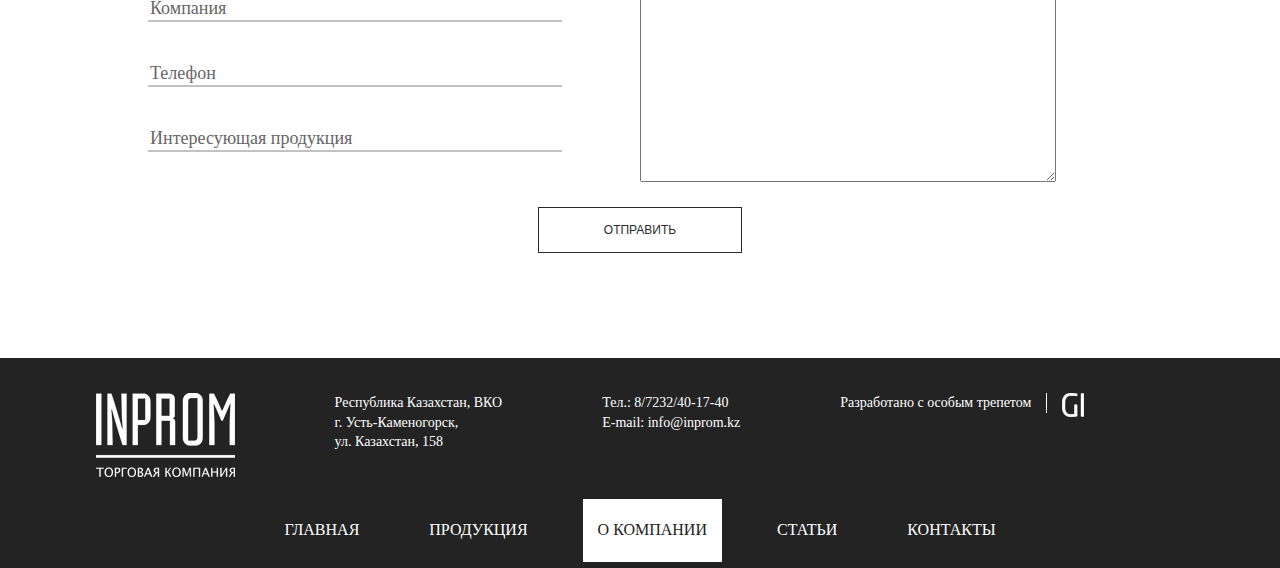
==== commit 06ef23aa: "added mail.php send call" ====
--- a/about.html
+++ b/about.html
@@ -27,24 +27,7 @@
     
 </head>
 <body>
-    <div class="modal-back"></div>
-    
-    <div class="offer-call">
-            <div class="offer-modal">
-                <div class="offer-modal-part">
-                    <input type="text" placeholder="Ваше имя">
-                    <input type="text" placeholder="Компания">
-                    <input type="text" id="client-tel-for-consult" placeholder="Телефон">
-                    <input type="text" placeholder="Интересующая продукция">
-                </div>
-                <div class="offer-modal-part">
-                    <textarea name="" id="" cols="30" rows="10" placeholder="Сообщение"></textarea>
-                </div>
-            </div>
-            <div class="offer-button-margin">
-                <button class="offer-button call-button-margin">ОТПРАВИТЬ</button>
-            </div>
-    </div>
+    
 
     <div class="section" id="header-about">
         
@@ -64,15 +47,22 @@
         <div class="header-navigation">
             <div class="header-navigation-panel wow fadeInRight" data-wow-delay=".3s">
                 <a href="index.html"><div class="header-nav"><p>ГЛАВНАЯ</p></div></a>
-                <a href="production.html"><div class="header-nav"><p>ПРОДУКЦИЯ</p></div></a>
+                <div class="header-nav header-prod"><p>ПРОДУКЦИЯ</p>
+                <div class="header-prod-navigation">
+                    <a href="pipesystems.html"><div class="header-prod-nav"><p>ТРУБОПРОВОДНЫЕ<br>СИСТЕМЫ</p></div></a>
+                    <a href="chemistry.html"><div class="header-prod-nav"><p>СТРОИТЕЛЬНАЯ <br>ХИМИЯ</p></div></a>
+                </div>
+                </div>
+                <a href="pipesystems.html"><div class="header-nav header-nav-mobile"><p>ТРУБОПРОВОДНЫЕ<br>СИСТЕМЫ</p></div></a>
+                <a href="chemistry.html"><div class="header-nav header-nav-mobile"><p>СТРОИТЕЛЬНАЯ <br>ХИМИЯ</p></div></a>
                 <a href="about.html"><div class="header-nav"><p>О КОМПАНИИ</p></div></a>
-                <a href=""><div class="header-nav"><p>СТАТЬИ</p></div></a>
+                <a href="articles.html"><div class="header-nav"><p>СТАТЬИ</p></div></a>
                 <a href=""><div class="header-nav"><p>КОНТАКТЫ</p></div></a>
             </div>
         </div>
-        <div class="about-title wow fadeInUp" data-wow-delay=".6s">
-            <h1>ДОСЬЕ ИНПРОМ</h1>
-            <p>
+        <div class="about-title">
+            <h1 class="wow fadeInUp" data-wow-delay=".6s">ДОСЬЕ ИНПРОМ</h1>
+            <p class="wow fadeInUp" data-wow-delay=".9s">
             С момента образования наша компания прочно закрепилась на рынке как надежный и<br>
              добросовестный партнер, благодаря профессиональному отношению к делу, настойчивости и<br>
               джентльменскому подходу в сотрудничестве. Все решения нашей компании нацелены на<br>
@@ -186,20 +176,30 @@
                 <h1>ТЕХНИЧЕСКОГО СПЕЦИАЛИСТА</h1>
             </div>
             
-            <div class="offer-form">
-                <div class="offer-form-part">
-                    <input type="text" placeholder="Ваше имя">
-                    <input type="text" placeholder="Компания">
-                    <input type="text" id="client-tel-for-consult-2" placeholder="Телефон">
-                    <input type="text" placeholder="Интересующая продукция">
-                </div>
-                <div class="offer-form-part">
-                    <textarea name="" id="" cols="30" rows="10" placeholder="Сообщение"></textarea>
-                </div>
-            </div>
-            <div class="offer-button-margin">
-                <button class="offer-button">ОТПРАВИТЬ</button>
-            </div>
+            <form method="post" action="">
+                <div class="offer-form">
+                    <div class="offer-form-part">
+
+                            <!-- Hidden Required Fields -->
+                            <input type="hidden" name="project_name" value="inprom.kz">
+                            <input type="hidden" name="admin_email" value="tester@ginnova.kz">
+                            <input type="hidden" name="form_subject" value="Заявка">
+                             <!-- END Hidden Required Fields -->
+
+
+                       <input type="text" name="Имя" placeholder="Ваше имя" required>
+                        <input type="text" name="Компания" placeholder="Компания">
+                        <input type="text" name="Телефон" id="client-tel-for-consult-2" placeholder="Телефон" required>
+                        <input type="text" name="Продукция" placeholder="Интересующая продукция">
+                    </div>
+                    <div class="offer-form-part">
+                        <textarea name="" id="" cols="30" rows="10" placeholder="Сообщение"></textarea>
+                    </div>
+                </div>
+                <div class="offer-button-margin">
+                    <button class="offer-button">ОТПРАВИТЬ</button>
+                </div>
+            </form>
         </div>
         
     </div>
@@ -234,9 +234,16 @@
                         <h1>МЕНЮ</h1>
                     </div>
                     <a href="index.html"><div class="footer-nav"><p>ГЛАВНАЯ</p></div></a>
-                    <a href="production.html"><div class="footer-nav"><p>ПРОДУКЦИЯ</p></div></a>
+                    <div class="footer-nav footer-prod"><p>ПРОДУКЦИЯ</p>
+                        <div class="footer-prod-navigation">
+                            <a href="pipesystems.html"><div class="footer-prod-nav"><p>ТРУБОПРОВОДНЫЕ СИСТЕМЫ</p></div></a>
+                            <a href="chemistry.html"><div class="footer-prod-nav"><p>СТРОИТЕЛЬНАЯ ХИМИЯ</p></div></a>
+                        </div>
+                    </div>
+                    <a href="pipesystems.html"><div class="footer-nav footer-nav-mobile"><p>ТРУБОПРОВОДНЫЕ СИСТЕМЫ</p></div></a>
+                    <a href="chemistry.html"><div class="footer-nav footer-nav-mobile"><p>СТРОИТЕЛЬНАЯ ХИМИЯ</p></div></a>
                     <a href="about.html"><div class="footer-nav nav-active"><p>О КОМПАНИИ</p></div></a>
-                    <a href=""><div class="footer-nav"><p>СТАТЬИ</p></div></a>
+                    <a href="articles.html"><div class="footer-nav"><p>СТАТЬИ</p></div></a>
                     <a href=""><div class="footer-nav"><p>КОНТАКТЫ</p></div></a>
                     <div class="footer-mob">
                         <h1>КОНТАКТЫ</h1>
@@ -297,6 +304,8 @@
         jQuery(function($){$("#client-tel-for-consult-2").mask("+7(999)999-99-99");});
 	</script>
     
+    
+    <script src="js/script.js"></script>
     <!--
     <script>
         $(window).load(function() {
--- a/css/style.css
+++ b/css/style.css
@@ -59,6 +59,30 @@
 #header-prod{
     height: 100%;
     background: url(../img/header-production.png) center center no-repeat;
+    background-size: cover;
+    position: relative;
+}
+#header-chem{
+    height: 100%;
+    background: url(../img/header-chemistry.png) center center no-repeat;
+    background-size: cover;
+    position: relative;
+}
+#header-art{
+    height: 100%;
+    background: url(../img/header-art.png) center center no-repeat;
+    background-size: cover;
+    position: relative;
+}
+#header-art-1{
+    height: 100%;
+    background: url(../img/header-art-1.png) center center no-repeat;
+    background-size: cover;
+    position: relative;
+}
+#header-art-2{
+    height: 100%;
+    background: url(../img/header-art-2.png) center center no-repeat;
     background-size: cover;
     position: relative;
 }
@@ -92,7 +116,7 @@
     position: absolute;
     background: #fff;
     right: 0;
-    transition: 0.3s linear;
+    transition: 0.4s linear;
     /*border: 0.5px solid #303030;*/
 }
 .burger-line-1{
@@ -161,10 +185,6 @@
     color: #fff;
     text-decoration: none;
 }
-.nav-active{
-    background: #fff;
-    color: #232323;
-}
 .header-nav p{
     margin-top: 30px;
     margin-left: 15px;
@@ -177,18 +197,65 @@
     height: 80px;
     transition: .2s linear;
     background: linear-gradient(to right,#fff 0%, #fff 49%, rgba(0,0,0,0) 49%, rgba(0,0,0,0) 100%) no-repeat;
-    background-size: 200% 100%;
+    background-size: 210% 100%;
     background-position: right;
 }
 .header-nav:hover{
-    -webkit-animation: header-nav .2s;
-    animation: header-nav .2s;
+    -webkit-animation: header-nav .4s;
+    animation: header-nav .4s;
     color: #232323;
     background-position: left;
 }
 .header-nav:not(:hover){
-    -webkit-animation: header-nav-back .2s;
-    animation: header-nav-back .2s;
+    -webkit-animation: header-nav-back .4s;
+    animation: header-nav-back .4s;
+}
+.header-nav-mobile, .footer-nav-mobile{
+    display: none;
+}
+.header-nav-mobile p{
+    margin: 20px 15px 25px 15px;
+}
+.header-prod{
+    position: relative;
+    cursor: default;
+    color: #fff;
+    transition: .2s linear;
+}
+.header-prod-navigation{
+    position: absolute;
+    top: 80px;
+    left: 0;
+    display: none;
+    width: 100%;
+    transition: .2s linear;
+}
+.header-prod-nav{
+    float: left;
+    width: 100%;
+    font-size: 11px;
+    color: #232323;
+    transition: .2s linear;
+    background: linear-gradient(to right,#232323 0%, #232323 49%, #fff 49%, #fff 100%) no-repeat;
+    background-size: 210% 100%;
+    background-position: right;
+}
+.header-prod-nav p{
+    margin: 25px 0 25px 0;
+}
+.header-prod-nav:hover{
+    -webkit-animation: header-nav .4s;
+    animation: header-nav .4s;
+    color: #fff;
+    background-position: left;
+}
+.header-prod-nav:not(:hover){
+    -webkit-animation: header-nav-back .4s;
+    animation: header-nav-back .4s;
+}
+
+.header-prod:hover .header-prod-navigation{
+    display: block;
 }
 .header-title{
     float: left;
@@ -239,6 +306,20 @@
     font-size: 36px;
 }
 
+
+.art-title {
+    float: left;
+    width: 100%;
+    margin-top: 15vh;
+    text-align: center;
+    color: #fff;
+}
+.art-title h1{
+    font-size: 65px;
+    color: #fff;
+    text-transform: uppercase;
+}
+
 .header-button{
     float: left;
     width: 100%;
@@ -267,7 +348,7 @@
     height: 100%;
     text-align: center;
     color:  #fff;
-    transition: .3s linear;
+    transition: .4s linear;
 }
 .section1-chemistry h1, .section1-systems h1{
     margin-top: 40vh;
@@ -324,7 +405,7 @@
     width: 550px;
     text-align: center;
     color: #fff;
-    transition: .3s linear;
+    transition: .4s linear;
 }
 .causes-bottom-1{
     background: url(../img/section-drive.png) center center no-repeat;
@@ -362,7 +443,7 @@
     width: 550px;
     text-align: center;
     color: #fff;
-    transition: .3s linear;
+    transition: .4s linear;
 }
 .causes-top-1{
     background: url(../img/section-client.png) center center no-repeat;
@@ -440,6 +521,7 @@
     font-size: 16px;
     outline: none;
     margin-right: 50%;
+    margin-top: 14px;
     font-family:"Lucida Sans Unicode";
 }
 .call-button-margin{
@@ -493,6 +575,7 @@
     font-size: 16px;
     outline: none;
     margin-right: 50%;
+    margin-top: 14px;
     font-family:"Lucida Sans Unicode";
 }
 .offer-button-margin{
@@ -647,6 +730,156 @@
     text-align: left;
 }
 
+
+.section-articles{
+    float: left;
+    width: 100%;
+    background: #fff;
+}
+.article{
+    margin: auto;
+    width: 80%;
+    height: auto;
+    max-width: 1200px;
+}
+.art-img-hover{
+    position: absolute;
+    top: 0;
+    left: 0;
+    height: 400px;
+    width: 100%;
+    background: rgba(0,0,0,0.5);
+    transition: .3s linear;
+}
+.art-img-hover:hover{
+    opacity: 0;
+}
+.art-img-1, .art-img-2{
+    position: relative;
+    float: left;
+    width: 100%;
+    height: 400px;
+    margin-top: 75px;
+    transition: .3s linear;
+}
+.art-img-1{
+    background: url(../img/art-1.png) center center no-repeat;
+    background-size: 100% 100%;
+}
+.art-img-2{
+    background: url(../img/art-2.png) center center no-repeat;
+    background-size: 100% 100%;
+}
+.art-img-1:hover, .art-img-2:hover{
+    background-size: 115% 115%;
+}
+.art-date{
+    position: absolute;
+    bottom: 45px;
+    left: 45px;
+    color: #fff;
+    width: 110px;
+    height: 40px;
+}
+.art-date-1{
+    float: left;
+    margin-right: 10px;
+    width: 40px;
+    height: 40px;
+    text-align: right;
+    font-size: 34px;
+}
+.art-date-2, .art-date-3{
+    float: left;
+    width: 60px;
+    height: 20px;
+    font-size: 14px;
+    text-align: left;
+}
+.art-text{
+    float: left;
+    width: 100%;
+    margin-bottom: 75px;
+    background: #232323;
+    color: #fff;
+}
+.art-text h1{
+    float: left;
+    margin: 50px 50px 0;
+    text-align: left;
+    text-transform: uppercase;
+}
+.art-text p{
+    float: left;
+    margin: 50px 50px 0;
+}
+.art-more{
+    float: left;
+    width: 100%;
+}
+.art-more .button-order{
+    float: right;
+    margin: 50px 25px 50px 25px;
+}
+
+
+.section-article{
+    float: left;
+    width: 100%;
+    background: #fff;
+}
+.new-article{
+    max-width: 1200px;
+    width: 80%;
+    margin: auto;
+}
+.in-row-1{
+    float: left;
+    width: 30%;
+}
+.in-row-2{
+    float: left;
+    width: 70%;
+}
+.in-date{
+    float: left;
+    padding: 70px;
+    width: 115px;
+    background: #fff;
+    color: #232323;
+}
+.in-title{
+    float: left;
+    width: 100%;
+    background: #232323;
+    color: #fff;
+}
+.in-title p{
+    margin: 70px;
+    font-size: 26px;
+}
+.in-text{
+    float: left;
+    width: 100%;
+    background: #fff;
+    color: #232323;
+}
+.in-text p{
+    margin: 70px;
+    font-size: 18px;
+}
+
+.in-date .art-date-1{
+    font-size: 40px;
+}
+.in-date .art-date-2{
+    margin-top: 5px;
+}
+.in-date .art-date-2, .in-date .art-date-3{
+    font-size: 16px;
+    margin-left: 5px;
+}
+
 .section-production{
     float: left;
     width: 100%;
@@ -658,6 +891,12 @@
     width: 100%;
     text-align: center;
 }
+.chem-row{
+    float: left;
+    width: 100%;
+    text-align: center;
+}
+
 .prod-navigation{
     display: inline-block;
     width: 1200px;
@@ -672,15 +911,72 @@
     transition: .2s linear;
     cursor: pointer;
 }
-.prod-nav-active{
-    background: #232323;
-    color: #fff;
-}
+
 .prod-nav:hover{
     background: #232323;
     color: #fff;
 }
 
+.chem-navigation{
+    display: inline-block;
+    width: 1200px;
+}
+.chem-nav{
+    float: left;
+    width: 160px;
+    margin: 20px;
+    padding: 20px;
+    background: #fff;
+    color: #232323;
+    transition: .2s linear;
+    cursor: pointer;
+}
+
+.chem-nav:hover{
+    background: #232323;
+    color: #fff;
+}
+
+.chem-select{
+    float: left;
+    width: 100%;
+    text-align: center;
+}
+.chem-option{
+    display: inline-block;
+}
+
+.chem-option select{
+    margin: 50px;
+    font-size: 18px;
+    color: #fff;
+    background: #232323;
+    height: 50px;
+    padding-left: 15px;
+}
+
+.prod-select{
+    float: left;
+    width: 100%;
+    text-align: center;
+}
+.prod-option{
+    display: inline-block;
+}
+
+.prod-option select{
+    margin: 50px;
+    font-size: 18px;
+    color: #fff;
+    background: #232323;
+    height: 50px;
+    padding-left: 15px;
+}
+
+.prod-select, .chem-select{
+    display: none;
+}
+
 .js-vodosnabjenie, .js-teplosnabjenie{
     padding: 40px 25px;
 }
@@ -689,6 +985,10 @@
 }
 .js-gazosnabjenie{
     padding: 51px 25px;
+}
+
+.js-dobavki, .js-hydro, .js-klei{
+    padding: 31px 20px;
 }
 
 .product-row{
@@ -750,6 +1050,16 @@
     display: none;
 }
 
+.section-dobavki, .section-remont, .section-promy, .section-hydro, .section-klei{
+    float: left;
+    width: 100%;
+    background: #fff;
+}
+
+.section-remont, .section-promy, .section-hydro, .section-klei{
+    display: none;
+}
+
 .box-text{
     float: left;
     width: 40%;
@@ -792,7 +1102,9 @@
 .box-prod-margin-top{
     margin-top: 100px;
 }
-
+.pol-fit-margin-top{
+    margin-top: 75px;
+}
 .box-prod ul{
     margin: 25px 55px;
     font-size: 14px;
@@ -875,93 +1187,307 @@
 }
 .box-img-vodosnabjenie-1, .box-img-vodosnabjenie-1-850{
     background: url(../img/vodosnabjenie-1.png) center center no-repeat;
-    background-size: cover;
+    background-size: 100% 100%;
+    transition: .3s linear;
 }
 .box-img-vodosnabjenie-2{
     background: url(../img/vodosnabjenie-2.png) center center no-repeat;
-    background-size: cover;
+    background-size: 100% 100%;
+    transition: .3s linear;
 }
 .box-img-vodosnabjenie-3, .box-img-vodosnabjenie-3-850{
     background: url(../img/vodosnabjenie-3.png) center center no-repeat;
-    background-size: cover;
+    background-size: 100% 100%;
+    transition: .3s linear;
 }
 
 .box-img-vodosnabjenie-1:hover, .box-img-vodosnabjenie-1-850:hover{
     background: url(../img/vodosnabjenie-1-hover.png) center center no-repeat;
-    background-size: cover;
+    background-size: 115% 115%;
+    transition: .3s linear;
 }
 .box-img-vodosnabjenie-2:hover{
     background: url(../img/vodosnabjenie-2-hover.png) center center no-repeat;
-    background-size: cover;
+    background-size: 115% 115%;
+    transition: .3s linear;
 }
 .box-img-vodosnabjenie-3:hover, .box-img-vodosnabjenie-3-850:hover{
     background: url(../img/vodosnabjenie-3-hover.png) center center no-repeat;
-    background-size: cover;
+    background-size: 115% 115%;
+    transition: .3s linear;
 }
 
 
 .box-img-teplosnabjenie-1, .box-img-teplosnabjenie-1-850{
     background: url(../img/teplosnabjenie-1.png) center center no-repeat;
-    background-size: cover;
+    background-size: 100% 100%;
+    transition: .3s linear;
 }
 .box-img-teplosnabjenie-2{
     background: url(../img/teplosnabjenie-2.png) center center no-repeat;
-    background-size: cover;
+    background-size: 100% 100%;
+    transition: .3s linear;
 }
 .box-img-teplosnabjenie-3, .box-img-teplosnabjenie-3-850{
     background: url(../img/teplosnabjenie-3.png) center center no-repeat;
-    background-size: cover;
+    background-size: 100% 100%;
+    transition: .3s linear;
 }
 
 .box-img-teplosnabjenie-1:hover, .box-img-teplosnabjenie-1-850:hover{
     background: url(../img/teplosnabjenie-1-hover.png) center center no-repeat;
-    background-size: cover;
+    background-size: 115% 115%;
+    transition: .3s linear;
 }
 .box-img-teplosnabjenie-2:hover{
     background: url(../img/teplosnabjenie-2-hover.png) center center no-repeat;
-    background-size: cover;
+    background-size: 115% 115%;
+    transition: .3s linear;
 }
 .box-img-teplosnabjenie-3:hover, .box-img-teplosnabjenie-3-850:hover{
     background: url(../img/teplosnabjenie-3-hover.png) center center no-repeat;
-    background-size: cover;
+    background-size: 115% 115%;
+    transition: .3s linear;
 }
 
 
 .box-img-aggressive-1, .box-img-aggressive-1-850{
     background: url(../img/aggressive-1.png) center center no-repeat;
-    background-size: cover;
+    background-size: 100% 100%;
+    transition: .3s linear;
 }
 .box-img-aggressive-2{
     background: url(../img/aggressive-2.png) center center no-repeat;
-    background-size: cover;
+    background-size: 100% 100%;
+    transition: .3s linear;
 }
 
 .box-img-aggressive-1:hover, .box-img-aggressive-1-850:hover{
     background: url(../img/aggressive-1-hover.png) center center no-repeat;
-    background-size: cover;
+    background-size: 115% 115%;
+    transition: .3s linear;
 }
 .box-img-aggressive-2:hover{
     background: url(../img/aggressive-2-hover.png) center center no-repeat;
-    background-size: cover;
+    background-size: 115% 115%;
+    transition: .3s linear;
 }
 
 .box-img-gazosnabjenie-1, .box-img-gazosnabjenie-1-850{
     background: url(../img/gazosnabjenie-1.png) center center no-repeat;
-    background-size: cover;
+    background-size: 100% 100%;
+    transition: .3s linear;
 }
 .box-img-gazosnabjenie-2{
     background: url(../img/gazosnabjenie-2.png) center center no-repeat;
-    background-size: cover;
+    background-size: 100% 100%;
+    transition: .3s linear;
 }
 
 .box-img-gazosnabjenie-1:hover, .box-img-gazosnabjenie-1-850:hover{
     background: url(../img/gazosnabjenie-1-hover.png) center center no-repeat;
-    background-size: cover;
+    background-size: 115% 115%;
+    transition: .3s linear;
 }
 .box-img-gazosnabjenie-2:hover{
     background: url(../img/gazosnabjenie-2-hover.png) center center no-repeat;
-    background-size: cover;
-}
+    background-size: 115% 115%;
+    transition: .3s linear;
+}
+
+
+
+
+.box-img-dobavki-1, .box-img-dobavki-2, .box-img-dobavki-3, .box-img-dobavki-1-850, .box-img-dobavki-3-850{
+    float: left;
+    width: 60%;
+    height: 450px;
+}
+
+.box-img-dobavki-1, .box-img-dobavki-1-850{
+    background: url(../img/dobavki-1.png) center center no-repeat;
+    background-size: 100% 100%;
+    transition: .3s linear;
+}
+.box-img-dobavki-2{
+    background: url(../img/dobavki-2.png) center center no-repeat;
+    background-size: 100% 100%;
+    transition: .3s linear;
+}
+.box-img-dobavki-3, .box-img-dobavki-3-850{
+    background: url(../img/dobavki-3.png) center center no-repeat;
+    background-size: 100% 100%;
+    transition: .3s linear;
+}
+
+.box-img-dobavki-1:hover, .box-img-dobavki-1-850:hover{
+    background: url(../img/dobavki-1-hover.png) center center no-repeat;
+    background-size: 115% 115%;
+    transition: .3s linear;
+}
+.box-img-dobavki-2:hover{
+    background: url(../img/dobavki-2-hover.png) center center no-repeat;
+    background-size: 115% 115%;
+    transition: .3s linear;
+}
+.box-img-dobavki-3:hover, .box-img-dobavki-3-850:hover{
+    background: url(../img/dobavki-3-hover.png) center center no-repeat;
+    background-size: 115% 115%;
+    transition: .3s linear;
+}
+
+.box-img-dobavki-1-850, .box-img-dobavki-3-850{
+    display: none;
+}
+
+
+
+.box-img-remont-1, .box-img-remont-2, .box-img-remont-3, .box-img-remont-4, .box-img-remont-5, .box-img-remont-6{
+    float: left;
+    width: 60%;
+    height: 450px;
+}
+
+.box-img-remont-1-850, .box-img-remont-3-850, .box-img-remont-5-850{
+    float: left;
+    width: 60%;
+    height: 450px;
+}
+
+.box-img-remont-1, .box-img-remont-1-850{
+    background: url(../img/remont-1.png) center center no-repeat;
+    background-size: 100% 100%;
+    transition: .3s linear;
+}
+.box-img-remont-2{
+    background: url(../img/remont-2.png) center center no-repeat;
+    background-size: 100% 100%;
+    transition: .3s linear;
+}
+.box-img-remont-3, .box-img-remont-3-850{
+    background: url(../img/remont-3.png) center center no-repeat;
+    background-size: 100% 100%;
+    transition: .3s linear;
+}
+.box-img-remont-4{
+    background: url(../img/remont-4.png) center center no-repeat;
+    background-size: 100% 100%;
+    transition: .3s linear;
+}
+.box-img-remont-5, .box-img-remont-5-850{
+    background: url(../img/remont-5.png) center center no-repeat;
+    background-size: 100% 100%;
+    transition: .3s linear;
+}
+.box-img-remont-6{
+    background: url(../img/remont-6.png) center center no-repeat;
+    background-size: 100% 100%;
+    transition: .3s linear;
+}
+
+
+.box-img-remont-1:hover, .box-img-remont-1-850:hover{
+    background: url(../img/remont-1-hover.png) center center no-repeat;
+    background-size: 115% 115%;
+    transition: .3s linear;
+}
+.box-img-remont-2:hover{
+    background: url(../img/remont-2-hover.png) center center no-repeat;
+    background-size: 115% 115%;
+    transition: .3s linear;
+}
+.box-img-remont-3:hover, .box-img-remont-3-850:hover{
+    background: url(../img/remont-3-hover.png) center center no-repeat;
+    background-size: 115% 115%;
+    transition: .3s linear;
+}
+.box-img-remont-4:hover{
+    background: url(../img/remont-4-hover.png) center center no-repeat;
+    background-size: 115% 115%;
+    transition: .3s linear;
+}
+.box-img-remont-5:hover, .box-img-remont-5-850:hover{
+    background: url(../img/remont-5-hover.png) center center no-repeat;
+    background-size: 115% 115%;
+    transition: .3s linear;
+}
+.box-img-remont-6:hover{
+    background: url(../img/remont-6-hover.png) center center no-repeat;
+    background-size: 115% 115%;
+    transition: .3s linear;
+}
+
+.box-img-remont-1-850, .box-img-remont-3-850, .box-img-remont-5-850{
+    display: none;
+}
+
+.box-img-promy-1, .box-img-promy-1-850{
+    float: left;
+    width: 60%;
+    height: 450px;
+}
+
+.box-img-promy-1, .box-img-promy-1-850{
+    background: url(../img/promy-1.png) center center no-repeat;
+    background-size: 100% 100%;
+    transition: .3s linear;
+}
+
+.box-img-promy-1:hover, .box-img-promy-1-850:hover{
+    background: url(../img/promy-1-hover.png) center center no-repeat;
+    background-size: 115% 115%;
+    transition: .3s linear;
+}
+
+.box-img-promy-1-850{
+    display: none;
+}
+
+.box-img-hydro-1, .box-img-hydro-1-850{
+    float: left;
+    width: 60%;
+    height: 450px;
+}
+
+.box-img-hydro-1, .box-img-hydro-1-850{
+    background: url(../img/hydro-1.png) center center no-repeat;
+    background-size: 100% 100%;
+    transition: .3s linear;
+}
+
+.box-img-hydro-1:hover, .box-img-hydro-1-850:hover{
+    background: url(../img/hydro-1-hover.png) center center no-repeat;
+    background-size: 115% 115%;
+    transition: .3s linear;
+}
+
+.box-img-hydro-1-850{
+    display: none;
+}
+
+
+.box-img-klei-1, .box-img-klei-1-850{
+    float: left;
+    width: 60%;
+    height: 450px;
+}
+
+.box-img-klei-1-850{
+    display: none;
+}
+
+.box-img-klei-1, .box-img-klei-1-850{
+    background: url(../img/klei-1.png) center center no-repeat;
+    background-size: 100% 100%;
+    transition: .3s linear;
+}
+
+.box-img-klei-1:hover, .box-img-klei-1-850:hover{
+    background: url(../img/klei-1-hover.png) center center no-repeat;
+    background-size: 115% 115%;
+    transition: .3s linear;
+}
+
 
 .footer{
     float: left;
@@ -1037,6 +1563,38 @@
     background: #fff;
     color: #232323;
 }
+.footer-prod{
+    position: relative;
+    color: #fff;
+    transition: .2s linear;
+}
+.footer-prod-navigation{
+    position: absolute;
+    bottom: 60px;
+    left: 0;
+    width: 100%;
+    transition: .1s linear;
+    display: none;
+}
+.footer-prod-nav{
+    float: left;
+    width: 100%;
+    background: #fff;
+    color: #232323;
+    transition: .1s linear;
+}
+.footer-prod-nav:hover{
+    background: #232323;
+    color: #fff;
+}
+.footer-prod-nav p{
+    font-size: 12px;
+    margin: 25px 0 25px 0;
+    transition: .2s linear;
+}
+.footer-prod:hover .footer-prod-navigation{
+    display: block;
+}
 .footer-mob{
     float: left;
     width: 100%;
@@ -1053,3 +1611,17 @@
 .footer-mob p{
     color: #fff;
 }
+
+
+.tech-margin{
+    padding: 15px 15px;
+}
+.prod-nav-active{
+    background: #232323;
+    color: #fff;
+}
+.nav-active{
+    background: #fff;
+    color: #232323;
+}
+
--- a/css/media.css
+++ b/css/media.css
@@ -12,6 +12,9 @@
     .header-title, .about-title, .prod-title{
         margin-top: 55px;
     }
+    .art-title{
+        margin-top: 105px;
+    }
     .header-button{
         margin-top: 55px;
     }
@@ -21,8 +24,11 @@
     .offer-call{
         margin-top: 75px;
     }
-    #section-header, #header-about, #header-prod,  #section1, .section1-chemistry, .section1-systems{
+    #section-header, #header-about, #header-prod, #header-chem,  #section1, #header-art, #header-art-1, #header-art-2, .section1-chemistry, .section1-systems{
         height: 700px;
+    }
+    .header-navigation{
+        margin-top: 85px;
     }
 }
 
@@ -50,30 +56,58 @@
 }
 
 @media only screen and (max-width : 1500px) {
-    .header-title h1, .about-title h1, .prod-title h1{
+    .header-title h1, .about-title h1, .prod-title h1, .art-title h1{
         font-size: 45px;
     }
+    
 }
 
 @media only screen and (max-width : 1400px) {
     .chemistry-button{
         margin-top: 65px;
     }
+    .new-article{
+        width: 100%;
+    }
+    .section-activity{
+        margin-top: -75px;
+    }
 }
 
 @media only screen and (max-width : 1320px) {
     .box-text, .box-img-reliability, .box-img-partnership, .box-img-benefit{
         width: 50%;
     }
-    .box-prod, .box-img-vodosnabjenie-1, .box-img-vodosnabjenie-2, .box-img-vodosnabjenie-3, .box-img-vodosnabjenie-1-850, .box-img-vodosnabjenie-3-850, .box-img-teplosnabjenie-1, .box-img-teplosnabjenie-2, .box-img-teplosnabjenie-3, .box-img-teplosnabjenie-1-850, .box-img-teplosnabjenie-3-850, .box-img-aggressive-1, .box-img-aggressive-2, .box-img-aggressive-1-850, .box-img-gazosnabjenie-1, .box-img-gazosnabjenie-2, .box-img-gazosnabjenie-1-850{
+    .box-prod{
         width: 50%;
         height: 500px;
     }
+    .box-img-vodosnabjenie-1, .box-img-vodosnabjenie-2, .box-img-vodosnabjenie-3, .box-img-vodosnabjenie-1-850, .box-img-vodosnabjenie-3-850, .box-img-teplosnabjenie-1, .box-img-teplosnabjenie-2, .box-img-teplosnabjenie-3, .box-img-teplosnabjenie-1-850, .box-img-teplosnabjenie-3-850, .box-img-aggressive-1, .box-img-aggressive-2, .box-img-aggressive-1-850, .box-img-gazosnabjenie-1, .box-img-gazosnabjenie-2, .box-img-gazosnabjenie-1-850{
+        width: 50%;
+        height: 500px;
+    }
+    .box-img-dobavki-1, .box-img-dobavki-2, .box-img-dobavki-3, .box-img-remont-1, .box-img-remont-2, .box-img-remont-3, .box-img-remont-4, .box-img-remont-5, .box-img-remont-6 {
+        width: 50%;
+        height: 500px;
+    }
+    .box-img-promy-1, .box-img-hydro-1, .box-img-klei-1{
+        width: 50%;
+        height: 500px;
+    }
 }
 
 @media only screen and (max-width : 1200px) {
+    .prod-row, .chem-row{
+        display: none;
+    }
+    .prod-select, .chem-select{
+        display: block;
+    }
     .prod-navigation{
         width: 600px;
+    }
+    .chem-navigation{
+        width: 580px;
     }
     .foot-row{
         margin-right: 30px;
@@ -154,15 +188,70 @@
     .box-prod-margin-top{
         margin-top: 50px;
     }
+    .pol-fit-margin-top{
+        margin-top: 50px;
+    }
+    
+    .box-img-dobavki-1, .box-img-dobavki-2, .box-img-dobavki-3, .box-img-remont-1, .box-img-remont-2, .box-img-remont-3, .box-img-remont-4, .box-img-remont-5, .box-img-remont-6 {
+        width: 100%;
+        float: left;
+        height: 350px;
+    }
+    
+    .box-img-remont-1-850, .box-img-remont-3-850, .box-img-remont-5-850{
+        width: 100%;
+        float: left;
+        height: 350px;
+        display: block;
+    }
+    
+    .box-img-remont-1, .box-img-remont-3, .box-img-remont-5{
+        display: none;
+    }
+    
+    .box-img-promy-1, .box-img-hydro-1, .box-img-klei-1, .box-img-promy-1-850, .box-img-hydro-1-850, .box-img-klei-1-850{
+        width: 100%;
+        float: left;
+        height: 350px;
+    }
+    
+    .box-img-dobavki-1-850, .box-img-dobavki-3-850{
+        width: 100%;
+        float: left;
+        height: 350px;
+    }
+    
+    .box-img-dobavki-1-850, .box-img-dobavki-3-850{
+        display: block;
+    }
+    
+    .box-img-dobavki-1, .box-img-dobavki-3{
+        display: none;
+    }
+    
+    .box-img-promy-1, .box-img-hydro-1, .box-img-klei-1{
+        display: none;
+    }
+    
+    .box-img-promy-1-850, .box-img-hydro-1-850, .box-img-klei-1-850{
+        display: block;
+    }
+    
     .box-text, .box-img-reliability, .box-img-partnership, .box-img-benefit-850{
         width: 100%;
         height: 270px;
         float: left;
     }
-    .box-prod, .box-img-vodosnabjenie-1, .box-img-vodosnabjenie-2, .box-img-vodosnabjenie-1-850, .box-img-vodosnabjenie-3-850, .box-img-vodosnabjenie-3{
-        width: 100%;
-        float: left;
-        height: 350px;
+    .box-img-vodosnabjenie-1, .box-img-vodosnabjenie-2, .box-img-vodosnabjenie-1-850, .box-img-vodosnabjenie-3-850, .box-img-vodosnabjenie-3{
+        width: 100%;
+        float: left;
+        height: 350px;
+    }
+    .box-prod{
+        width: 100%;
+        float: left;
+        height: auto;
+        padding-bottom: 50px;
     }
     .box-img-vodosnabjenie-1, .box-img-vodosnabjenie-3{
         display: none;
@@ -224,9 +313,18 @@
         font-size: 13px;
         margin: 2px 5px 35px 5px;
     }
+    .in-text p{
+        font-size: 16px;
+    }
 }
 
 @media only screen and (max-width : 800px) {
+    .header-prod, .footer-prod{
+        display: none;
+    }
+    .header-nav-mobile, .footer-nav-mobile{
+        display: block;
+    }
     .footer-mob-hide{
         display: none;
     }
@@ -280,12 +378,19 @@
         width: 100%;
         margin: 0;
     }
-    
+    .footer-nav p{
+        margin: 5px;
+        font-size: 14px;
+    }
     .activity-box-left h1, .activity-box-right h1, .activity-box-partners h1{
         font-size: 17px;
     }
     .activity-box-left p, .activity-box-right p, .activity-box-partners p{
         font-size: 14px;
+    }
+    .prod-option select, .chem-option select{
+        width: 400px;
+        font-size: 16px;
     }
 }
 
@@ -296,10 +401,13 @@
     .prod-title p{
         font-size: 14px;
     }
-    .header-title h1,  .about-title h1, .prod-title h1{
+    .header-title h1,  .about-title h1, .prod-title h1, .art-title h1{
         font-size: 20px;
     }
     .header-title, .about-title, .prod-title{
+        margin-top: 100px;
+    }
+    .art-title{
         margin-top: 100px;
     }
     .header-button{
@@ -362,17 +470,47 @@
     .partners-logos img{
         width: 100%;
     }
+    .activity-start{
+        left: 0;
+    }
+    .prod-navigation{
+        width: 300px;
+    }
+    .chem-navigation{
+        width: 240px;
+    }
+    .in-row-1, .in-row-2{
+        width: 100%;
+    }
+    .in-row-1{
+        background: #232323;
+        color: #fff;
+    }
+    .in-date{
+        padding: 25px 50px 25px;
+        background: #232323;
+        color: #fff;
+        width: 500px;
+        height: 40px;
+    }
+    .in-date .art-date-1, .in-date .art-date-2, .in-date .art-date-3{
+        height: 40px;
+        margin: 0 5px 0 0;
+        width: auto;
+        font-size: 18px;
+        text-align: left;
+    }
+    .in-title p{
+        margin: 25px 50px;
+    }
+    .in-text p{
+        margin: 25px 50px;
+    }
     .section-activity{
         width: 90%;
         margin-left: 5%;
-        margin-top: -50px;
-    }
-    .activity-start{
-        left: 0;
-    }
-    .prod-navigation{
-        width: 300px;
-    }
+    }
+
 }
 
 @media only screen and (max-width : 650px) { 
@@ -382,6 +520,9 @@
     .prod-row-text{
         height: 250px;
     }
+    .article{
+        width: 90%;
+    }
 }
 
 @media only screen and (max-width : 550px) { 
@@ -408,17 +549,20 @@
     .prod-title p{
         font-size: 12px;
     }
+    /*
     .box-prod{
         height: 400px;
     }
+    */
     .box-prod-margin-top{
-        margin-top: 0;
-    }
-}
-
-@media only screen and (max-width : 480px) { 
-    .box-prod{
-        height: 400px;
+        margin-top: 50px;
+    }
+    .pol-fit-margin-top{
+        margin-top: 50px;
+    }
+    .prod-option select, .chem-option select{
+        width: 200px;
+        font-size: 14px;
     }
 }
 
@@ -456,10 +600,31 @@
     .prod-row-adv{
         height: 700px;
     }
+    /*
     .box-prod{
         height: 450px;
     }
-}
+    */
+    .in-date{
+        padding: 20px;
+    }
+    .in-title p{
+        margin: 20px;
+    }
+    .in-text p{
+        margin: 20px;
+    }
+}
+
+
+@media only screen and (max-width : 480px) { 
+    .art-more .button-order{
+        float: left;
+        margin: 50px;
+        padding: 15px;
+    }    
+}
+
 
 @media only screen and (max-width : 350px) {
     .causes-bottom-align, .causes-top-align{
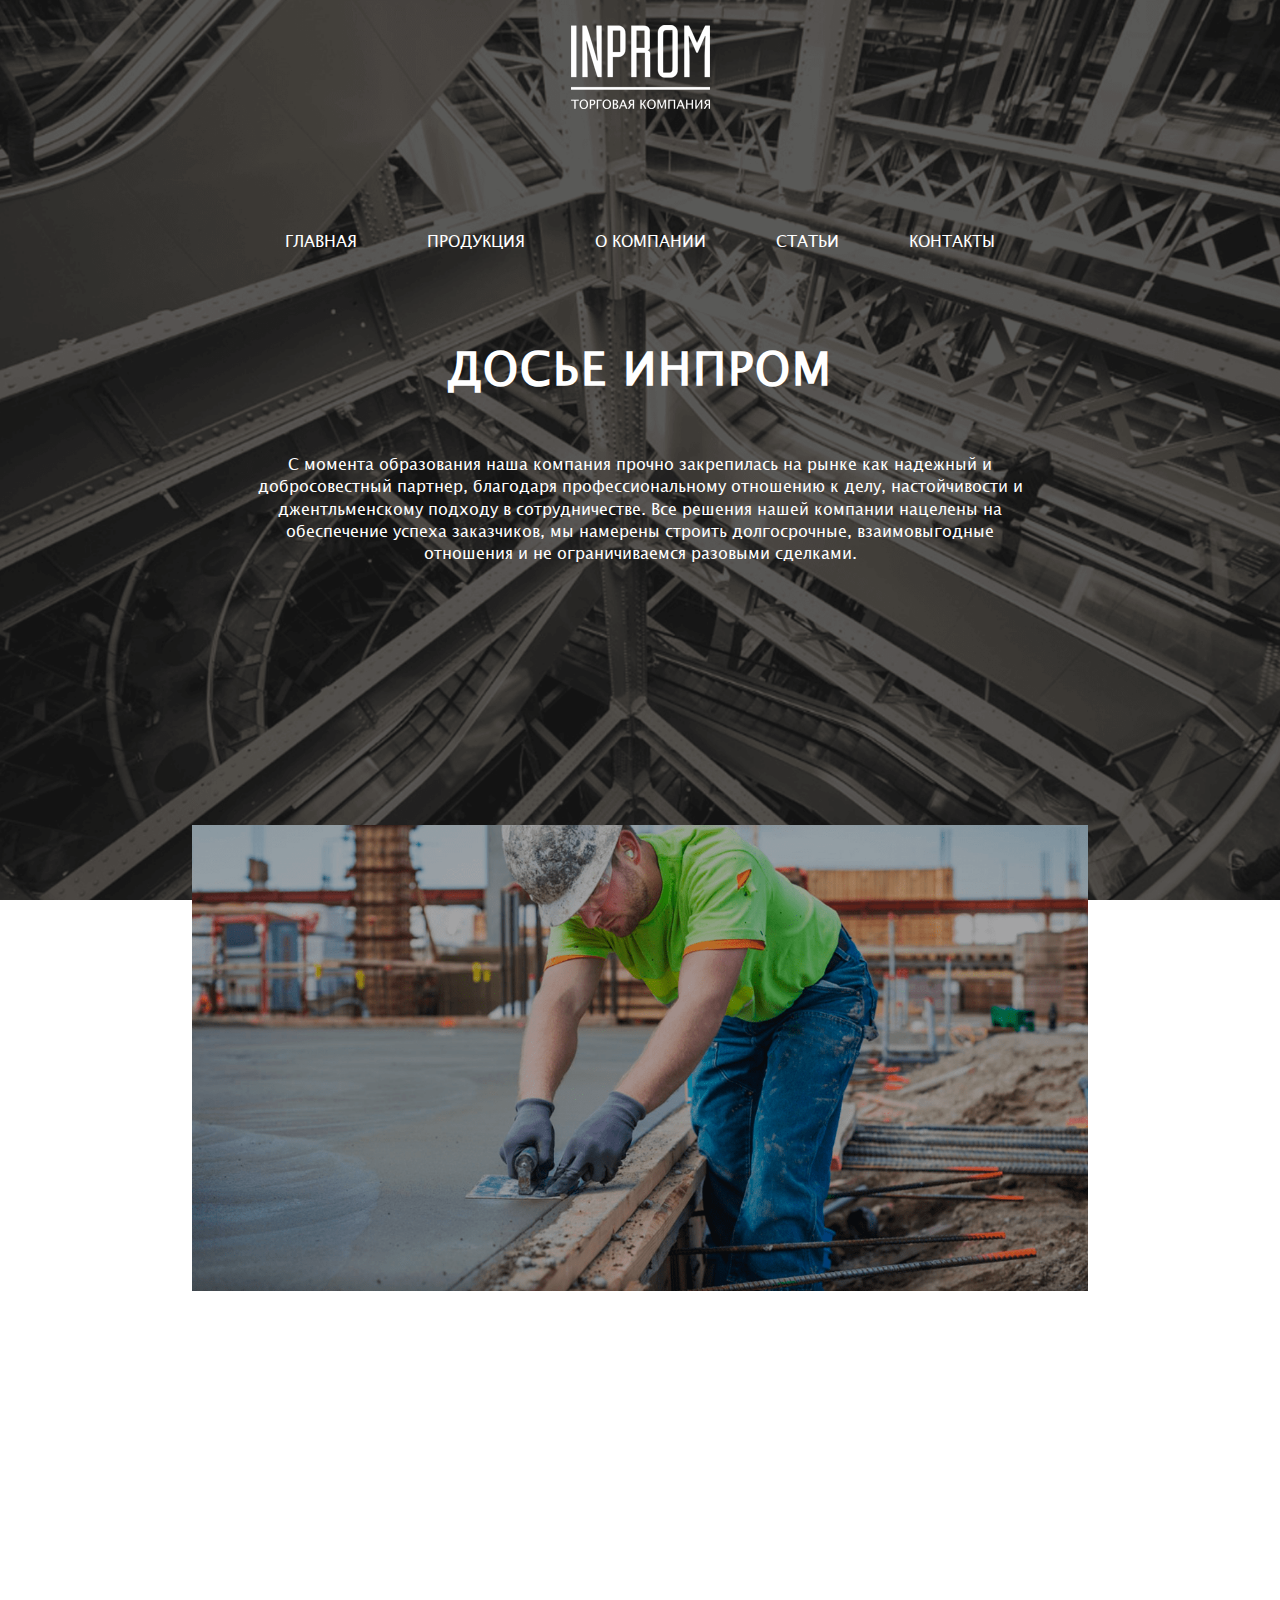
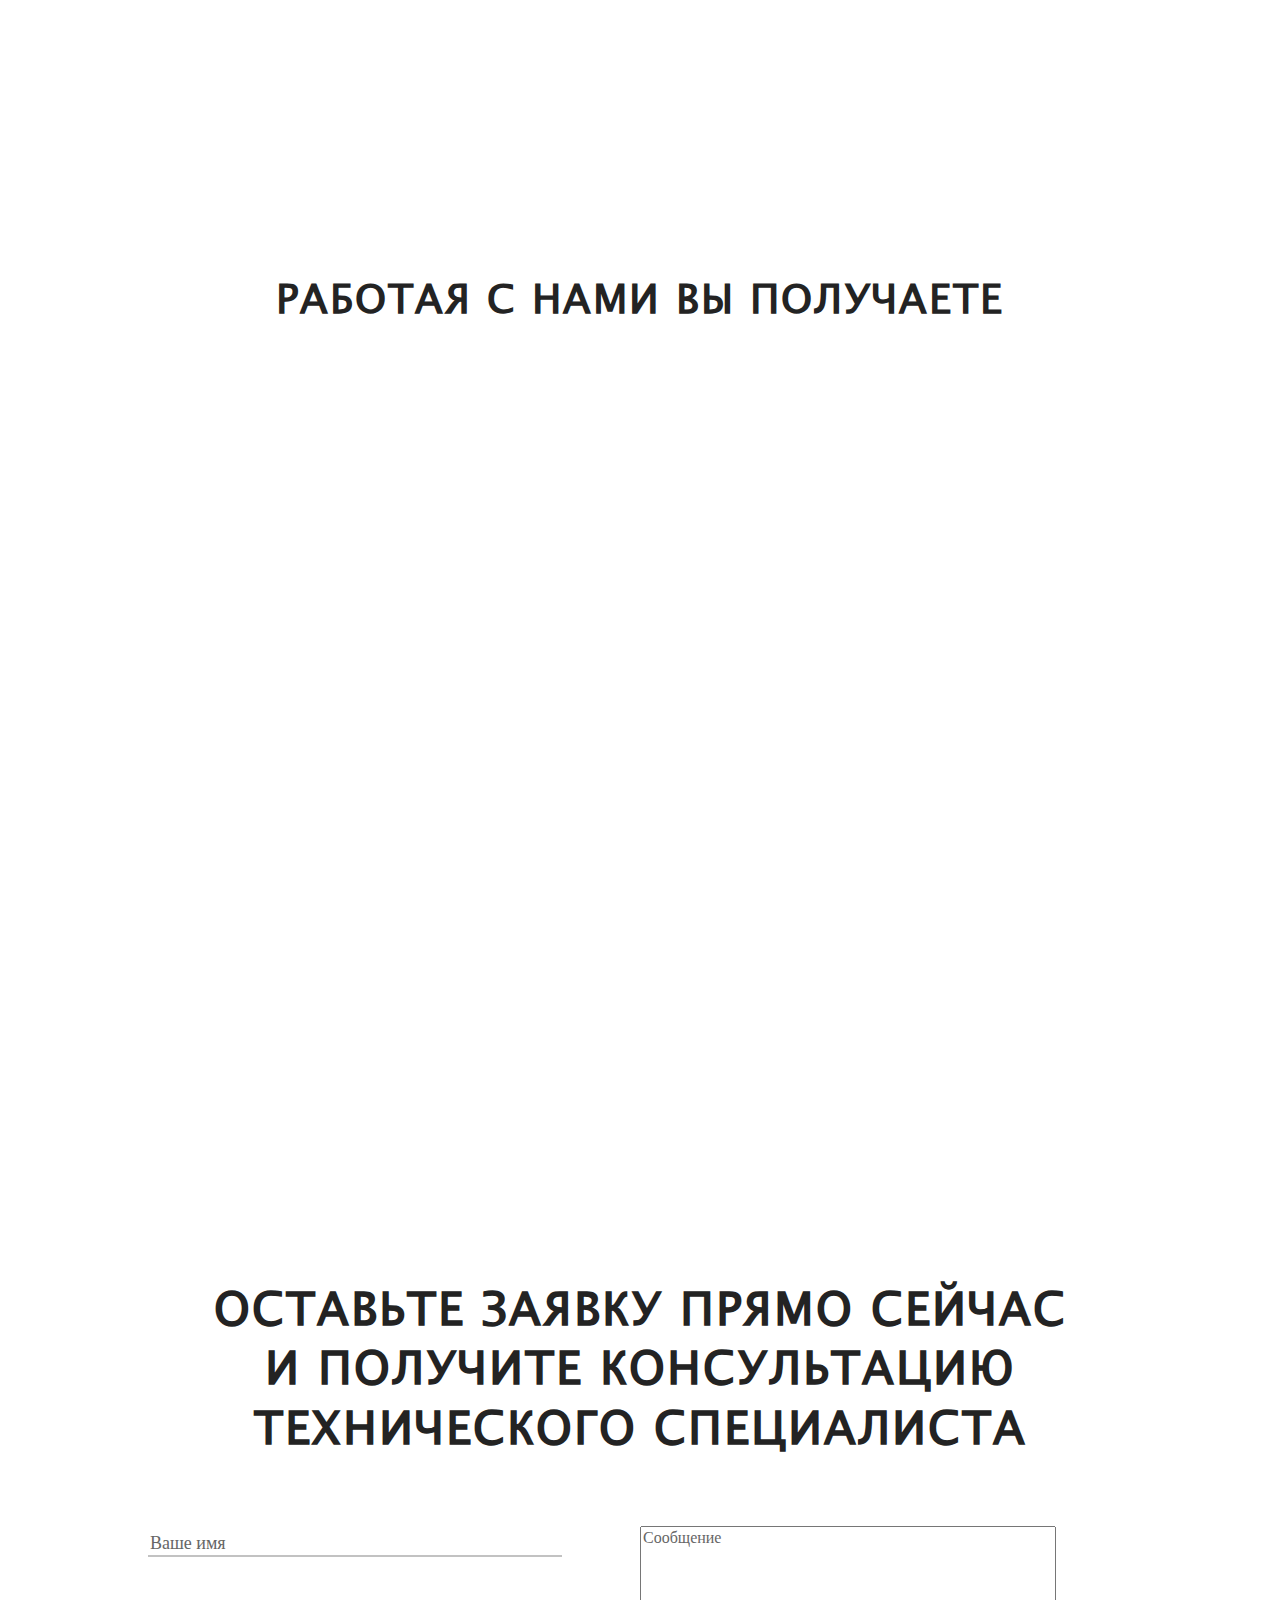
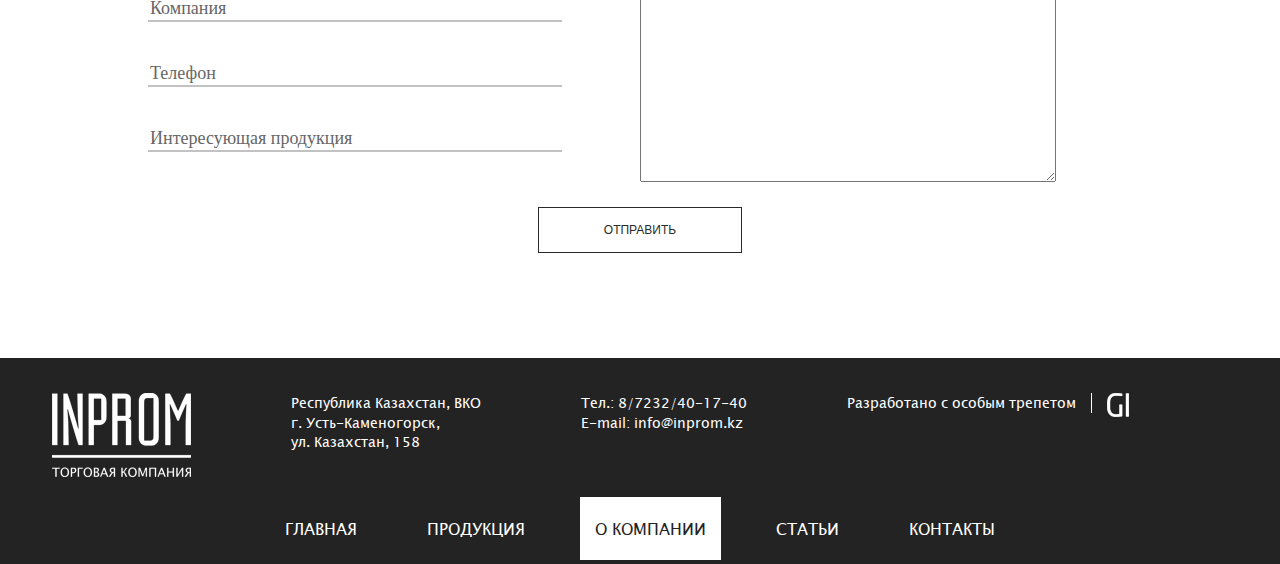
==== commit b55e51fc: "added contacts" ====
--- a/about.html
+++ b/about.html
@@ -28,6 +28,10 @@
 </head>
 <body>
     
+    <div class="modal-back"></div>
+    <div class="thx">
+        <p>БЛАГОДАРИМ! С ВАМИ <br> СВЯЖЕТСЯ НАШ СПЕЦИАЛИСТ</p>
+    </div>
 
     <div class="section" id="header-about">
         
@@ -57,7 +61,7 @@
                 <a href="chemistry.html"><div class="header-nav header-nav-mobile"><p>СТРОИТЕЛЬНАЯ <br>ХИМИЯ</p></div></a>
                 <a href="about.html"><div class="header-nav"><p>О КОМПАНИИ</p></div></a>
                 <a href="articles.html"><div class="header-nav"><p>СТАТЬИ</p></div></a>
-                <a href=""><div class="header-nav"><p>КОНТАКТЫ</p></div></a>
+                <a href="contacts.html"><div class="header-nav"><p>КОНТАКТЫ</p></div></a>
             </div>
         </div>
         <div class="about-title">
@@ -244,7 +248,7 @@
                     <a href="chemistry.html"><div class="footer-nav footer-nav-mobile"><p>СТРОИТЕЛЬНАЯ ХИМИЯ</p></div></a>
                     <a href="about.html"><div class="footer-nav nav-active"><p>О КОМПАНИИ</p></div></a>
                     <a href="articles.html"><div class="footer-nav"><p>СТАТЬИ</p></div></a>
-                    <a href=""><div class="footer-nav"><p>КОНТАКТЫ</p></div></a>
+                    <a href="contacts.html"><div class="footer-nav"><p>КОНТАКТЫ</p></div></a>
                     <div class="footer-mob">
                         <h1>КОНТАКТЫ</h1>
                     </div>
--- a/css/fonts.css
+++ b/css/fonts.css
@@ -1,3 +1,10 @@
+
+@font-face {
+    font-family: "LucidaSansUnicode";
+    src: url("../fonts/LucidaSansUnicode.ttf") format("truetype");
+    font-style: normal;
+    font-weight: normal;
+}
 @font-face {
 	font-family: "Arial";
 	src: Arial;
--- a/css/style.css
+++ b/css/style.css
@@ -83,6 +83,12 @@
 #header-art-2{
     height: 100%;
     background: url(../img/header-art-2.png) center center no-repeat;
+    background-size: cover;
+    position: relative;
+}
+#header-contacts{
+    height: 100%;
+    background: url(../img/header-contacts.png) center center no-repeat;
     background-size: cover;
     position: relative;
 }
@@ -318,6 +324,52 @@
     font-size: 65px;
     color: #fff;
     text-transform: uppercase;
+}
+
+.con-title {
+    float: left;
+    width: 100%;
+    margin-top: 5vh;
+    text-align: center;
+    color: #fff;
+}
+.con-title h1{
+    font-size: 65px;
+    color: #fff;
+    text-transform: uppercase;
+}
+.con-row{
+    float: left;
+    width: 100%;
+    color: #fff;
+    margin-top: 10px;
+}
+.con-row-1{
+    float: left;
+    width: 100%;
+    color: #fff;
+    margin-top: 50px;
+}
+.con-block{
+    margin: auto;
+}
+.con-left{
+    float: left;
+    text-align: right;
+    width: 50%;
+}
+.con-right{
+    float: left;
+    text-align: left;
+    width: 50%;
+}
+.con-center{
+    float: left;
+    text-align: center;
+    width: 100%;
+}
+.con-left p, .con-right p{
+    margin: 25px 10px;
 }
 
 .header-button{
@@ -731,6 +783,41 @@
 }
 
 
+.section-contacts{
+    float: left;
+    width: 100%;
+    height: auto;
+    background: #fff;
+    position: relative;
+}
+.section-contacts img{
+    
+    width: 90%;
+    margin: 25px 5%;
+}
+.contact-form{
+    position: absolute;
+    width: 400px;
+    top: 50px;
+    right: 10%;
+    background: #fff;
+}
+
+
+
+.contact-form .offer-form-part{
+    width: 100%;
+}
+.contact-form .offer-form-part textarea{
+    margin-left: 20px;
+    margin-top: 20px;
+    height: 250px;
+}
+.contact-form .offer-button{
+    margin-bottom: 25px;
+}
+
+
 .section-articles{
     float: left;
     width: 100%;
@@ -1625,3 +1712,20 @@
     color: #232323;
 }
 
+.thx{
+    position: fixed;
+    top: 300px;
+    left: 30%;
+    width: 40%;
+    height: auto;
+    background: #fff;
+    border: 1px solid #232323;
+    color: #232323;
+    text-align: center;
+    z-index: 10;
+    display: none;
+}
+.thx p{
+    margin: 25px;
+    font-size: 18px;
+}
--- a/css/media.css
+++ b/css/media.css
@@ -15,6 +15,9 @@
     .art-title{
         margin-top: 105px;
     }
+    .con-title{
+        margin-top: 55px;
+    }
     .header-button{
         margin-top: 55px;
     }
@@ -24,12 +27,13 @@
     .offer-call{
         margin-top: 75px;
     }
-    #section-header, #header-about, #header-prod, #header-chem,  #section1, #header-art, #header-art-1, #header-art-2, .section1-chemistry, .section1-systems{
+    #section-header, #header-about, #header-prod, #header-chem,  #section1, #header-art, #header-art-1, #header-art-2, #header-contacts, .section1-chemistry, .section1-systems{
         height: 700px;
     }
     .header-navigation{
         margin-top: 85px;
     }
+	
 }
 
 /* mobile WIDTH fixes */
@@ -56,8 +60,13 @@
 }
 
 @media only screen and (max-width : 1500px) {
-    .header-title h1, .about-title h1, .prod-title h1, .art-title h1{
+    .header-title h1, .about-title h1, .prod-title h1, .art-title h1, .con-title h1{
         font-size: 45px;
+    }
+    .contact-form .offer-form-part textarea{
+        margin-left: 20px;
+        margin-top: 20px;
+        height: 150px;
     }
     
 }
@@ -93,6 +102,14 @@
     .box-img-promy-1, .box-img-hydro-1, .box-img-klei-1{
         width: 50%;
         height: 500px;
+    }
+    .contact-form .offer-form-part textarea{
+        margin-left: 10px;
+        margin-top: 10px;
+        height: 100px;
+    }
+    .contact-form .offer-form-part input{
+        margin: 10px;
     }
 }
 
@@ -176,6 +193,13 @@
     .prod-row-adv ul{
         margin: 15px;
     }
+    .contact-form{
+        position: static;
+        width: 100%;
+    }
+    .contact-form .offer-form-part input, .contact-form .offer-form-part textarea{
+        width: 90%;
+    }
 }
 
 @media only screen and (max-width : 950px) {
@@ -319,6 +343,9 @@
 }
 
 @media only screen and (max-width : 800px) {
+    .con-row-1, .con-row{
+        font-size: 12px;
+    }
     .header-prod, .footer-prod{
         display: none;
     }
@@ -392,6 +419,7 @@
         width: 400px;
         font-size: 16px;
     }
+    
 }
 
 @media only screen and (max-width : 750px) {
@@ -401,7 +429,7 @@
     .prod-title p{
         font-size: 14px;
     }
-    .header-title h1,  .about-title h1, .prod-title h1, .art-title h1{
+    .header-title h1,  .about-title h1, .prod-title h1, .art-title h1, .con-title h1{
         font-size: 20px;
     }
     .header-title, .about-title, .prod-title{
@@ -409,6 +437,9 @@
     }
     .art-title{
         margin-top: 100px;
+    }
+    .con-title{
+        margin-top: 50px;
     }
     .header-button{
         margin-top: 55px;
@@ -523,6 +554,10 @@
     .article{
         width: 90%;
     }
+	.thx{
+		left: 10%;
+		width: 80%;
+	}
 }
 
 @media only screen and (max-width : 550px) { 
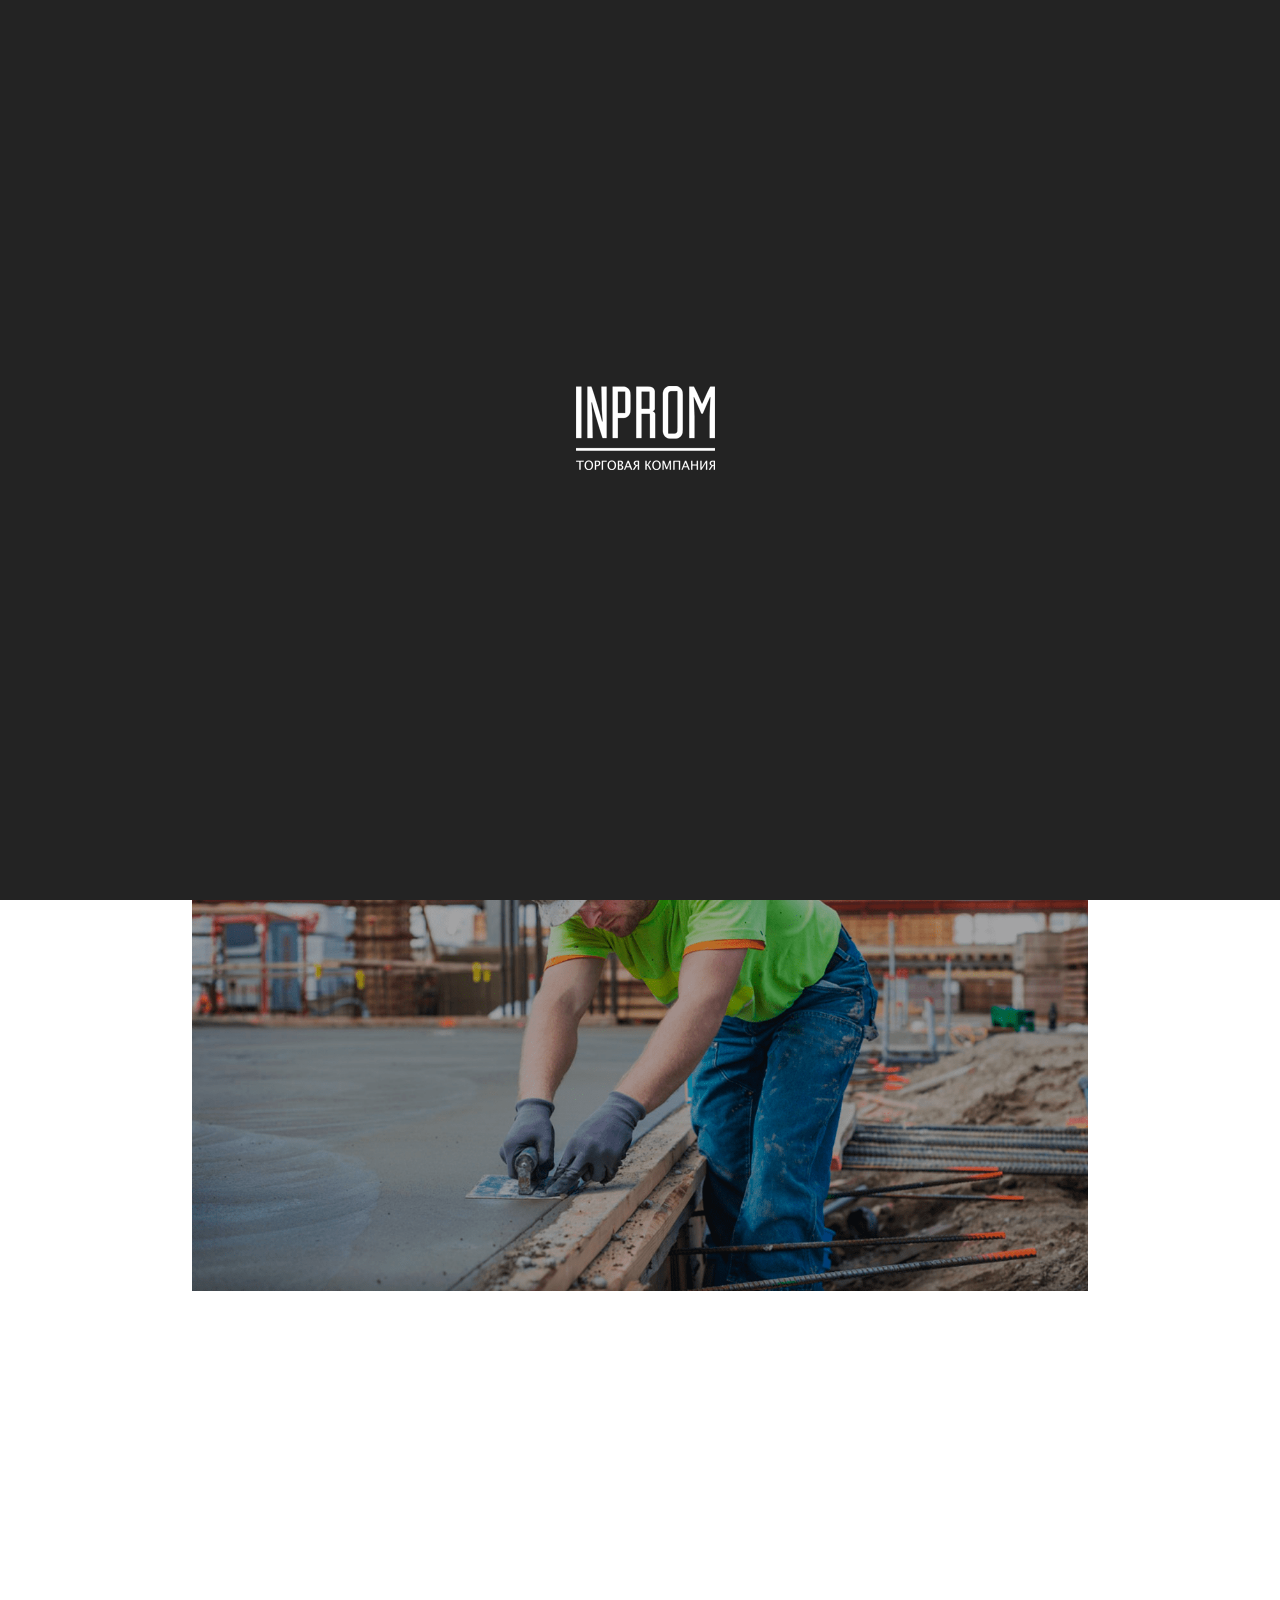
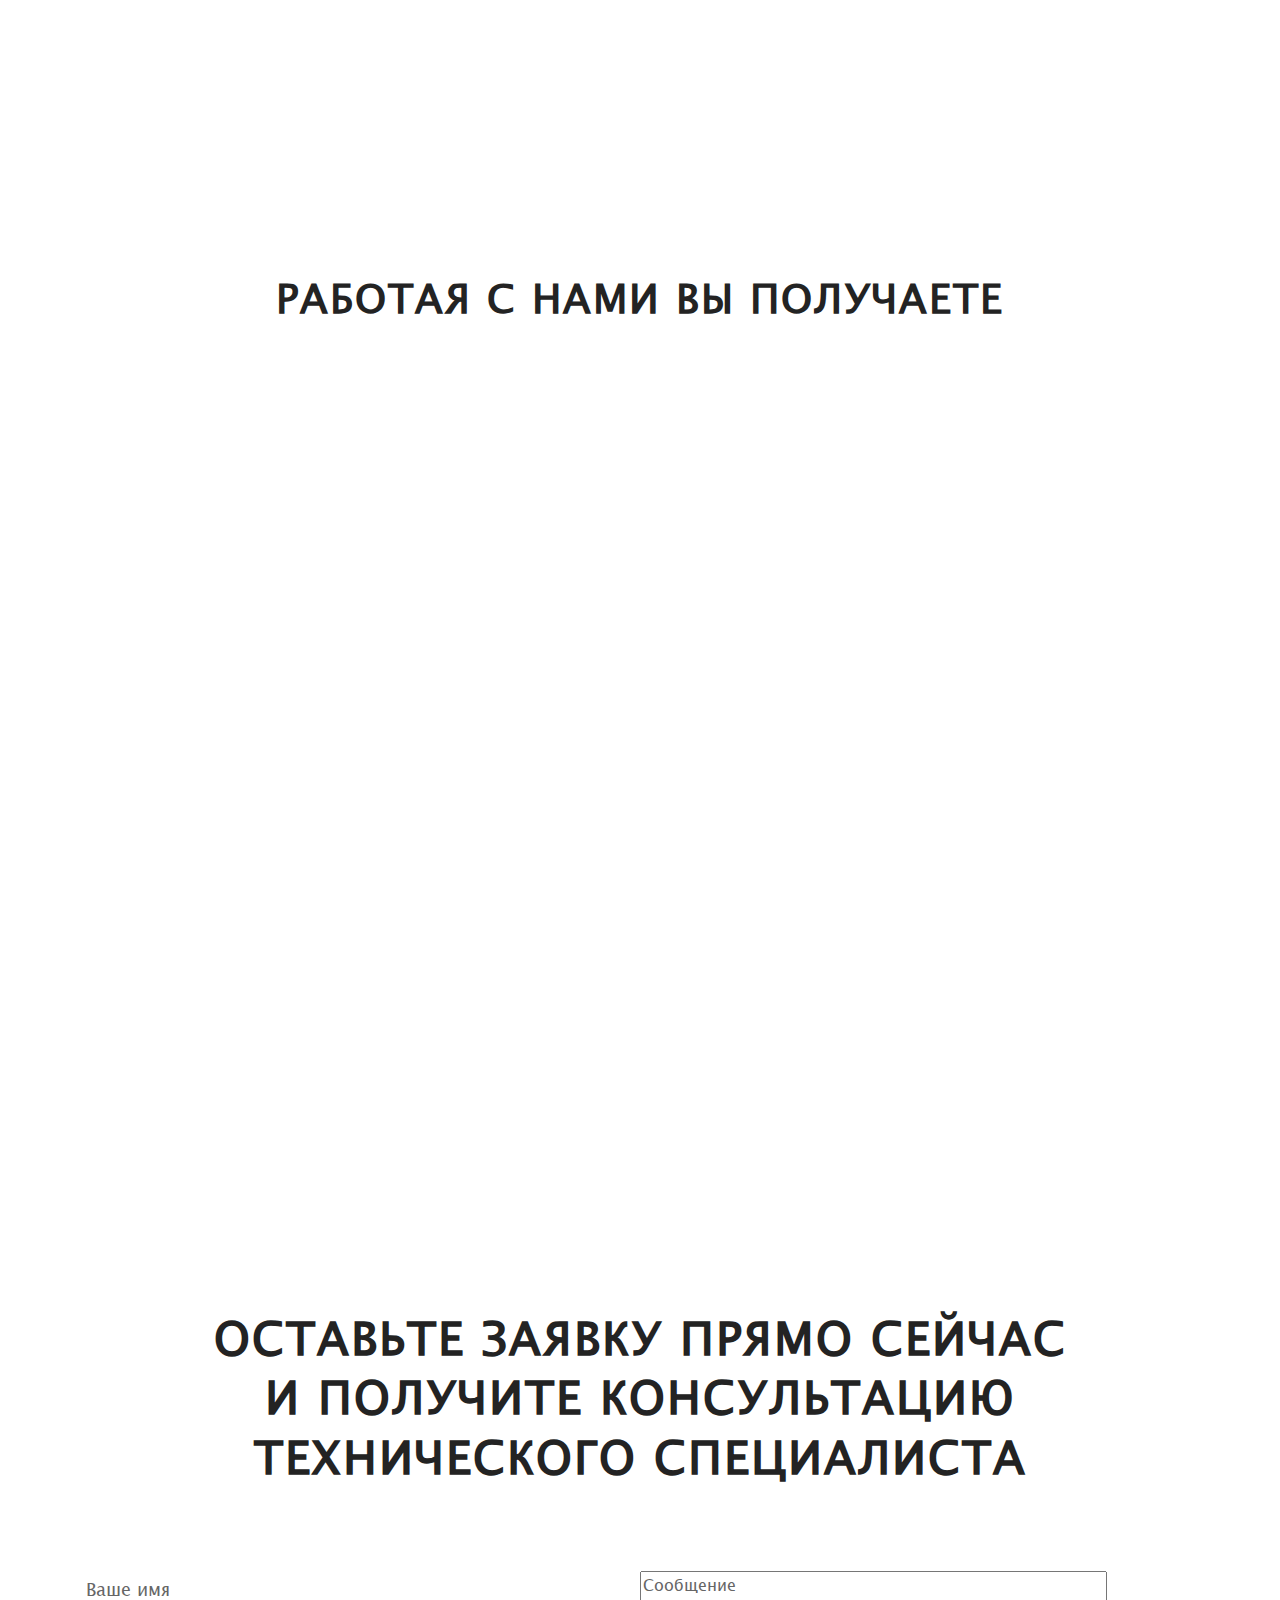
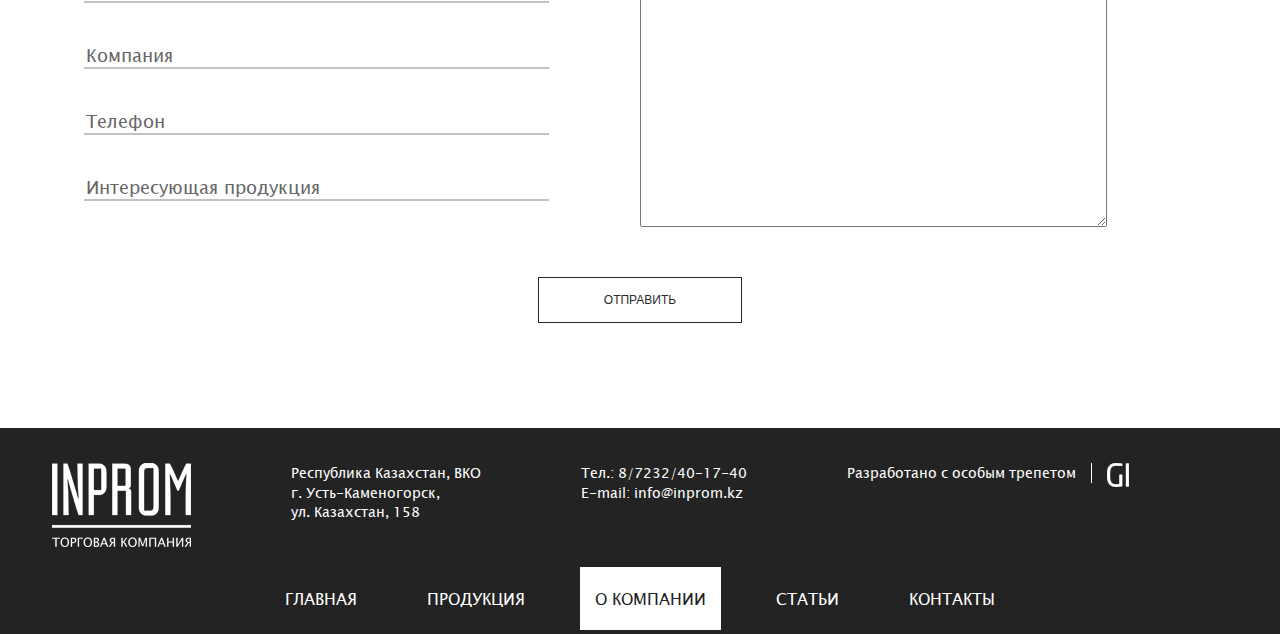
==== commit 1787d809: "added preloader" ====
--- a/about.html
+++ b/about.html
@@ -11,7 +11,7 @@
 	<title>INPROM - О компании</title>
 	<meta name="description" content="">
 	
-	<!--<link rel="shortcut icon" href="img/favicon.ico" type="image/x-icon">-->
+	<link rel="shortcut icon" href="img/favicon.ico" type="image/x-icon">
 
 	<meta http-equiv="X-UA-Compatible" content="IE=edge">
 	<meta name="viewport" content="width=device-width, initial-scale=1, maximum-scale=1">
@@ -77,58 +77,58 @@
     </div>
     
     <div class="window-activity">
-    <div class="section-activity">
-        <div class="activity-image">
-            <img src="img/img-dosie.png" alt="">
-            <div class="activity-start wow fadeInUp" data-wow-delay=".6s">
-                <h1>2008</h1>
+        <div class="section-activity">
+            <div class="activity-image">
+                <img src="img/img-dosie.png" alt="">
+                <div class="activity-start wow fadeInUp" data-wow-delay=".6s">
+                    <h1>2008</h1>
+                    <p>
+                        Начало активной деятельности
+                        компании ИНПРОМ
+                    </p>
+                </div>
+            </div>
+            <div class="activity-box-left wow fadeInUp" data-wow-delay=".3s">
+                <h1>SIKA</h1>
+                <p>высококачественные<br>
+                 материалы и современные<br>
+                  решения швейцарского<br>
+                 концерна для строительного<br>
+                  рынка Казахстана</p>
+            </div>
+            <div class="activity-box-partners wow fadeInUp" data-wow-delay=".6s">
+                <h1>ПАРТНЕРЫ</h1>
+                <p>группы Казахмыс KAZ <br>
+                Minerals, группы ERG,<br>
+                  КазАтомПром, Казцинк,<br>
+                  группы AES, Азия Авто<br>
+                   Казахстан и другие</p>
+            </div>
+            <div class="activity-box-left wow fadeInUp" data-wow-delay=".6s">
+                <h1>ДИЛЕР</h1>
+                <p>компании Шеврон Мунайгаз<br>
+                    Инк. г.Атырау - <br>
+                    предоставляем<br>
+                    трубопроводную арматуру с <br>
+                    десятилетней гарантией <br>
+                    производителя
+                </p>
+            </div>
+            <div class="activity-box-right wow fadeInUp" data-wow-delay=".3s">
+                <h1>СЕРВИС</h1>
                 <p>
-                    Начало активной деятельности
-                    компании ИНПРОМ
+                    Высокого уровня от контроля<br>
+                    применения поставляемых<br>
+                    материалов и консультации<br>
+                    специалистов до подбора<br>
+                    составов, основыванных на <br>
+                    рекомендациях <br>
+                    производителей и <br>
+                    собственном опыте
                 </p>
             </div>
-        </div>
-        <div class="activity-box-left wow fadeInUp" data-wow-delay=".3s">
-            <h1>SIKA</h1>
-            <p>высококачественные<br>
-             материалы и современные<br>
-              решения швейцарского<br>
-             концерна для строительного<br>
-              рынка Казахстана</p>
-        </div>
-        <div class="activity-box-partners wow fadeInUp" data-wow-delay=".6s">
-            <h1>ПАРТНЕРЫ</h1>
-            <p>группы Казахмыс KAZ <br>
-            Minerals, группы ERG,<br>
-              КазАтомПром, Казцинк,<br>
-              группы AES, Азия Авто<br>
-               Казахстан и другие</p>
-        </div>
-        <div class="activity-box-left wow fadeInUp" data-wow-delay=".6s">
-            <h1>ДИЛЕР</h1>
-            <p>компании Шеврон Мунайгаз<br>
-                Инк. г.Атырау - <br>
-                предоставляем<br>
-                трубопроводную арматуру с <br>
-                десятилетней гарантией <br>
-                производителя
-            </p>
-        </div>
-        <div class="activity-box-right wow fadeInUp" data-wow-delay=".3s">
-            <h1>СЕРВИС</h1>
-            <p>
-                Высокого уровня от контроля<br>
-                применения поставляемых<br>
-                материалов и консультации<br>
-                специалистов до подбора<br>
-                составов, основыванных на <br>
-                рекомендациях <br>
-                производителей и <br>
-                собственном опыте
-            </p>
-        </div>
-        
-    </div>
+
+        </div>
     </div>
     
     <div class="section-work">
@@ -162,15 +162,10 @@
             Сотрудничество с ведущими производителями строительной химии и трубопроводных систем
             позволяет обеспечивать стабильные поставки и заключать долгосрочные контракты с 
             клиентами высокого уровня.
-           </p>
-            
-        </div>
-        
-        
-    </div>
-  
-    
-   
+           </p> 
+        </div>
+        
+    </div>
     
     <div class="section" id="section3"> 
         <div class="offer">
@@ -273,12 +268,19 @@
         </footer>
     </div>
     
+    <div class="loader-right"></div>
+    <div class="loader-left"></div>
+    
+    <div class="loader_inner"></div>
+    
+    <div class="loader"></div>
+    
+    
 <script src="js/jquery.min.js"></script>
 	
 <!--	
 <script src="js/jquery.smoothwheel.js"></script>
 -->
-
     <script>
         
         $(document).ready(function(){
@@ -308,17 +310,7 @@
         jQuery(function($){$("#client-tel-for-consult-2").mask("+7(999)999-99-99");});
 	</script>
     
-    
     <script src="js/script.js"></script>
-    <!--
-    <script>
-        $(window).load(function() {
-
-            $(".loading-box").fadeOut();
-
-        });
-    </script>
-    -->
-
+    
 </body>
 </html>--- a/css/style.css
+++ b/css/style.css
@@ -13,6 +13,16 @@
 @keyframes header-nav-back {
     0% {background-position: left;}
     100% {background-position: right;}
+}
+
+@-webkit-keyframes loader {
+    0% {border: 1000px solid #232323; height: 0px; width: 0%;}
+    100% {border: 1px solid #232323; height: 10000px; width: 100%;}
+}
+
+@keyframes loader {
+    0% {border: 1000px solid #232323; height: 0px; width: 0%;}
+    100% {border: 1px solid #232323; height: 10000px; width: 100%;}
 }
 
 html{
@@ -342,13 +352,13 @@
     float: left;
     width: 100%;
     color: #fff;
-    margin-top: 10px;
+    margin-top: 30px;
 }
 .con-row-1{
     float: left;
     width: 100%;
     color: #fff;
-    margin-top: 50px;
+    margin-top: 0px;
 }
 .con-block{
     margin: auto;
@@ -363,15 +373,21 @@
     text-align: left;
     width: 50%;
 }
-.con-center{
-    float: left;
-    text-align: center;
-    width: 100%;
+.con-center-1, .con-center{
+    float: left;
+    text-align: center;
+    width: 100%;
+}
+.con-center-1{
+    margin-top: 40px;
 }
 .con-left p, .con-right p{
     margin: 25px 10px;
 }
 
+.mobile-map{
+    display: none;
+}
 .header-button{
     float: left;
     width: 100%;
@@ -401,6 +417,7 @@
     text-align: center;
     color:  #fff;
     transition: .4s linear;
+    position: relative;
 }
 .section1-chemistry h1, .section1-systems h1{
     margin-top: 40vh;
@@ -458,22 +475,21 @@
     text-align: center;
     color: #fff;
     transition: .4s linear;
+    position: relative;
 }
 .causes-bottom-1{
-    background: url(../img/section-drive.png) center center no-repeat;
-    background-size: cover;
+    background: url(../img/section-drive-hover.png) center center no-repeat;
+    background-size: 100% 100%;
 }
 .causes-bottom-1:hover{
-    background: url(../img/section-drive-hover.png) center center no-repeat;
-    background-size: cover;
+    background-size: 105% 105%;
 }
 .causes-bottom-2{
-    background: url(../img/section-guarantee.png) center center no-repeat;
-    background-size: cover;
+    background: url(../img/section-guarantee-hover.png) center center no-repeat;
+    background-size: 100% 100%;
 }
 .causes-bottom-2:hover{
-    background: url(../img/section-guarantee-hover.png) center center no-repeat;
-    background-size: cover;
+    background-size: 105% 105%;
 }
 .causes-bottom-1 h1, .causes-bottom-2 h1{
     margin-top: 115px;
@@ -496,22 +512,21 @@
     text-align: center;
     color: #fff;
     transition: .4s linear;
+    position: relative;
 }
 .causes-top-1{
-    background: url(../img/section-client.png) center center no-repeat;
-    background-size: cover;
+    background: url(../img/section-client-hover.png) center center no-repeat;
+    background-size: 100% 100%;
 }
 .causes-top-1:hover{
-    background: url(../img/section-client-hover.png) center center no-repeat;
-    background-size: cover;
+    background-size: 105% 105%;
 }
 .causes-top-2{
-    background: url(../img/section-visibility.png) center center no-repeat;
-    background-size: cover;
+    background: url(../img/section-visibility-hover.png) center center no-repeat;
+    background-size: 100% 100%;
 }
 .causes-top-2:hover{
-    background: url(../img/section-visibility-hover.png) center center no-repeat;
-    background-size: cover;
+    background-size: 105% 105%;
 }
 .causes-top-1 h1, .causes-top-2 h1{
     margin-top: 115px;
@@ -551,7 +566,7 @@
     outline: none;
     border: none;
     margin: 20px;
-    font-family:"Lucida Sans Unicode";
+    font-family:"LucidaSansUnicode";
     border-bottom: 2px solid #c2c2c2;
     background: #fff;
     width: 80%;
@@ -574,7 +589,7 @@
     outline: none;
     margin-right: 50%;
     margin-top: 14px;
-    font-family:"Lucida Sans Unicode";
+    font-family:"LucidaSansUnicode";
 }
 .call-button-margin{
     margin-bottom: 35px;
@@ -583,7 +598,8 @@
     float: left;
     width: 100%;
     text-align: center;
-    margin-top: 35px;
+    margin-top: 65px;
+    margin-bottom: 45px;
 }
 .offer-title h1{
     font-size: 46px;
@@ -592,9 +608,8 @@
 }
 .offer-form{
     float: left;
-    width: 80%;
-    margin-left: 10%;
-    margin-top: 55px;
+    width: 90%;
+    margin: 25px 5% 25px 5%;
 }
 .offer-form-part{
     float: left;
@@ -605,7 +620,7 @@
     outline: none;
     border: none;
     margin: 20px;
-    font-family:"Lucida Sans Unicode";
+    font-family:"LucidaSansUnicode";
     border-bottom: 2px solid #c2c2c2;
     background: #fff;
     width: 80%;
@@ -628,7 +643,7 @@
     outline: none;
     margin-right: 50%;
     margin-top: 14px;
-    font-family:"Lucida Sans Unicode";
+    font-family:"LucidaSansUnicode";
 }
 .offer-button-margin{
     float: left;
@@ -782,25 +797,24 @@
     text-align: left;
 }
 
-
 .section-contacts{
     float: left;
     width: 100%;
-    height: auto;
+    height: 850px;
     background: #fff;
     position: relative;
 }
 .section-contacts img{
-    
     width: 90%;
     margin: 25px 5%;
 }
 .contact-form{
     position: absolute;
-    width: 400px;
-    top: 50px;
+    width: 500px;
+    top: 100px;
     right: 10%;
     background: #fff;
+    z-index: 11;
 }
 
 
@@ -811,7 +825,6 @@
 .contact-form .offer-form-part textarea{
     margin-left: 20px;
     margin-top: 20px;
-    height: 250px;
 }
 .contact-form .offer-button{
     margin-bottom: 25px;
@@ -836,7 +849,7 @@
     height: 400px;
     width: 100%;
     background: rgba(0,0,0,0.5);
-    transition: .3s linear;
+    transition: .5s linear;
 }
 .art-img-hover:hover{
     opacity: 0;
@@ -847,7 +860,7 @@
     width: 100%;
     height: 400px;
     margin-top: 75px;
-    transition: .3s linear;
+    transition: .5s linear;
 }
 .art-img-1{
     background: url(../img/art-1.png) center center no-repeat;
@@ -1219,8 +1232,32 @@
     width: 60%;
     height: 300px;
 }
+
+.box-img-hover{
+    position: absolute;
+    width: 100%;
+    height: inherit;
+    background: rgba(0,0,0,0.4);
+    transition: .4s linear;
+}
+.box-img-hover:hover{
+    background: rgba(0,0,0,0);
+}
+
+.causes-img-hover{
+    position: absolute;
+    width: 100%;
+    height: inherit;
+    background: rgba(0,0,0,0.3);
+    transition: .4s linear;
+}
+.causes-img-hover:hover{
+    background: rgba(0,0,0,0);
+}
+
 .box-img-vodosnabjenie-1, .box-img-vodosnabjenie-2, .box-img-vodosnabjenie-3, .box-img-vodosnabjenie-1-850, .box-img-vodosnabjenie-3-850{
     float: left;
+    position: relative;
     width: 60%;
     height: 450px;
 }
@@ -1230,6 +1267,7 @@
 
 .box-img-teplosnabjenie-1, .box-img-teplosnabjenie-2, .box-img-teplosnabjenie-3{
     float: left;
+    position: relative;
     width: 60%;
     height: 450px;
 }
@@ -1240,6 +1278,7 @@
 
 .box-img-aggressive-1, .box-img-aggressive-2, .box-img-aggressive-1-850{
     float: left;
+    position: relative;
     width: 60%;
     height: 450px;
 }
@@ -1250,6 +1289,7 @@
 
 .box-img-gazosnabjenie-1, .box-img-gazosnabjenie-2, .box-img-gazosnabjenie-1-850{
     float: left;
+    position: relative;
     width: 60%;
     height: 450px;
 }
@@ -1275,111 +1315,100 @@
 .box-img-vodosnabjenie-1, .box-img-vodosnabjenie-1-850{
     background: url(../img/vodosnabjenie-1.png) center center no-repeat;
     background-size: 100% 100%;
-    transition: .3s linear;
+    transition: .5s linear;
 }
 .box-img-vodosnabjenie-2{
     background: url(../img/vodosnabjenie-2.png) center center no-repeat;
     background-size: 100% 100%;
-    transition: .3s linear;
+    transition: .5s linear;
 }
 .box-img-vodosnabjenie-3, .box-img-vodosnabjenie-3-850{
     background: url(../img/vodosnabjenie-3.png) center center no-repeat;
     background-size: 100% 100%;
-    transition: .3s linear;
-}
-
+    transition: .5s linear;
+}
 .box-img-vodosnabjenie-1:hover, .box-img-vodosnabjenie-1-850:hover{
-    background: url(../img/vodosnabjenie-1-hover.png) center center no-repeat;
-    background-size: 115% 115%;
-    transition: .3s linear;
+    background-size: 115% 115%;
+    transition: .5s linear;
 }
 .box-img-vodosnabjenie-2:hover{
-    background: url(../img/vodosnabjenie-2-hover.png) center center no-repeat;
-    background-size: 115% 115%;
-    transition: .3s linear;
+    background-size: 115% 115%;
+    transition: .5s linear;
 }
 .box-img-vodosnabjenie-3:hover, .box-img-vodosnabjenie-3-850:hover{
-    background: url(../img/vodosnabjenie-3-hover.png) center center no-repeat;
-    background-size: 115% 115%;
-    transition: .3s linear;
+    background-size: 115% 115%;
+    transition: .5s linear;
 }
 
 
 .box-img-teplosnabjenie-1, .box-img-teplosnabjenie-1-850{
     background: url(../img/teplosnabjenie-1.png) center center no-repeat;
     background-size: 100% 100%;
-    transition: .3s linear;
+    transition: .5s linear;
 }
 .box-img-teplosnabjenie-2{
     background: url(../img/teplosnabjenie-2.png) center center no-repeat;
     background-size: 100% 100%;
-    transition: .3s linear;
+    transition: .5s linear;
 }
 .box-img-teplosnabjenie-3, .box-img-teplosnabjenie-3-850{
     background: url(../img/teplosnabjenie-3.png) center center no-repeat;
     background-size: 100% 100%;
-    transition: .3s linear;
+    transition: .5s linear;
 }
 
 .box-img-teplosnabjenie-1:hover, .box-img-teplosnabjenie-1-850:hover{
-    background: url(../img/teplosnabjenie-1-hover.png) center center no-repeat;
-    background-size: 115% 115%;
-    transition: .3s linear;
+    background-size: 115% 115%;
+    transition: .5s linear;
 }
 .box-img-teplosnabjenie-2:hover{
-    background: url(../img/teplosnabjenie-2-hover.png) center center no-repeat;
-    background-size: 115% 115%;
-    transition: .3s linear;
+    background-size: 115% 115%;
+    transition: .5s linear;
 }
 .box-img-teplosnabjenie-3:hover, .box-img-teplosnabjenie-3-850:hover{
-    background: url(../img/teplosnabjenie-3-hover.png) center center no-repeat;
-    background-size: 115% 115%;
-    transition: .3s linear;
+    background-size: 115% 115%;
+    transition: .5s linear;
 }
 
 
 .box-img-aggressive-1, .box-img-aggressive-1-850{
     background: url(../img/aggressive-1.png) center center no-repeat;
     background-size: 100% 100%;
-    transition: .3s linear;
+    transition: .5s linear;
 }
 .box-img-aggressive-2{
     background: url(../img/aggressive-2.png) center center no-repeat;
     background-size: 100% 100%;
-    transition: .3s linear;
+    transition: .5s linear;
 }
 
 .box-img-aggressive-1:hover, .box-img-aggressive-1-850:hover{
-    background: url(../img/aggressive-1-hover.png) center center no-repeat;
-    background-size: 115% 115%;
-    transition: .3s linear;
+    background-size: 115% 115%;
+    transition: .5s linear;
 }
 .box-img-aggressive-2:hover{
-    background: url(../img/aggressive-2-hover.png) center center no-repeat;
-    background-size: 115% 115%;
-    transition: .3s linear;
+    background-size: 115% 115%;
+    transition: .5s linear;
 }
 
 .box-img-gazosnabjenie-1, .box-img-gazosnabjenie-1-850{
     background: url(../img/gazosnabjenie-1.png) center center no-repeat;
     background-size: 100% 100%;
-    transition: .3s linear;
+    transition: .5s linear;
 }
 .box-img-gazosnabjenie-2{
     background: url(../img/gazosnabjenie-2.png) center center no-repeat;
     background-size: 100% 100%;
-    transition: .3s linear;
+    transition: .5s linear;
 }
 
 .box-img-gazosnabjenie-1:hover, .box-img-gazosnabjenie-1-850:hover{
-    background: url(../img/gazosnabjenie-1-hover.png) center center no-repeat;
-    background-size: 115% 115%;
-    transition: .3s linear;
+    background-size: 115% 115%;
+    transition: .5s linear;
 }
 .box-img-gazosnabjenie-2:hover{
-    background: url(../img/gazosnabjenie-2-hover.png) center center no-repeat;
-    background-size: 115% 115%;
-    transition: .3s linear;
+    background-size: 115% 115%;
+    transition: .5s linear;
 }
 
 
@@ -1387,6 +1416,7 @@
 
 .box-img-dobavki-1, .box-img-dobavki-2, .box-img-dobavki-3, .box-img-dobavki-1-850, .box-img-dobavki-3-850{
     float: left;
+    position: relative;
     width: 60%;
     height: 450px;
 }
@@ -1394,33 +1424,30 @@
 .box-img-dobavki-1, .box-img-dobavki-1-850{
     background: url(../img/dobavki-1.png) center center no-repeat;
     background-size: 100% 100%;
-    transition: .3s linear;
+    transition: .5s linear;
 }
 .box-img-dobavki-2{
     background: url(../img/dobavki-2.png) center center no-repeat;
     background-size: 100% 100%;
-    transition: .3s linear;
+    transition: .5s linear;
 }
 .box-img-dobavki-3, .box-img-dobavki-3-850{
     background: url(../img/dobavki-3.png) center center no-repeat;
     background-size: 100% 100%;
-    transition: .3s linear;
+    transition: .5s linear;
 }
 
 .box-img-dobavki-1:hover, .box-img-dobavki-1-850:hover{
-    background: url(../img/dobavki-1-hover.png) center center no-repeat;
-    background-size: 115% 115%;
-    transition: .3s linear;
+    background-size: 115% 115%;
+    transition: .5s linear;
 }
 .box-img-dobavki-2:hover{
-    background: url(../img/dobavki-2-hover.png) center center no-repeat;
-    background-size: 115% 115%;
-    transition: .3s linear;
+    background-size: 115% 115%;
+    transition: .5s linear;
 }
 .box-img-dobavki-3:hover, .box-img-dobavki-3-850:hover{
-    background: url(../img/dobavki-3-hover.png) center center no-repeat;
-    background-size: 115% 115%;
-    transition: .3s linear;
+    background-size: 115% 115%;
+    transition: .5s linear;
 }
 
 .box-img-dobavki-1-850, .box-img-dobavki-3-850{
@@ -1431,12 +1458,14 @@
 
 .box-img-remont-1, .box-img-remont-2, .box-img-remont-3, .box-img-remont-4, .box-img-remont-5, .box-img-remont-6{
     float: left;
+    position: relative;
     width: 60%;
     height: 450px;
 }
 
 .box-img-remont-1-850, .box-img-remont-3-850, .box-img-remont-5-850{
     float: left;
+    position: relative;
     width: 60%;
     height: 450px;
 }
@@ -1444,64 +1473,58 @@
 .box-img-remont-1, .box-img-remont-1-850{
     background: url(../img/remont-1.png) center center no-repeat;
     background-size: 100% 100%;
-    transition: .3s linear;
+    transition: .5s linear;
 }
 .box-img-remont-2{
     background: url(../img/remont-2.png) center center no-repeat;
     background-size: 100% 100%;
-    transition: .3s linear;
+    transition: .5s linear;
 }
 .box-img-remont-3, .box-img-remont-3-850{
     background: url(../img/remont-3.png) center center no-repeat;
     background-size: 100% 100%;
-    transition: .3s linear;
+    transition: .5s linear;
 }
 .box-img-remont-4{
     background: url(../img/remont-4.png) center center no-repeat;
     background-size: 100% 100%;
-    transition: .3s linear;
+    transition: .5s linear;
 }
 .box-img-remont-5, .box-img-remont-5-850{
     background: url(../img/remont-5.png) center center no-repeat;
     background-size: 100% 100%;
-    transition: .3s linear;
+    transition: .5s linear;
 }
 .box-img-remont-6{
     background: url(../img/remont-6.png) center center no-repeat;
     background-size: 100% 100%;
-    transition: .3s linear;
+    transition: .5s linear;
 }
 
 
 .box-img-remont-1:hover, .box-img-remont-1-850:hover{
-    background: url(../img/remont-1-hover.png) center center no-repeat;
-    background-size: 115% 115%;
-    transition: .3s linear;
+    background-size: 115% 115%;
+    transition: .5s linear;
 }
 .box-img-remont-2:hover{
-    background: url(../img/remont-2-hover.png) center center no-repeat;
-    background-size: 115% 115%;
-    transition: .3s linear;
+    background-size: 115% 115%;
+    transition: .5s linear;
 }
 .box-img-remont-3:hover, .box-img-remont-3-850:hover{
-    background: url(../img/remont-3-hover.png) center center no-repeat;
-    background-size: 115% 115%;
-    transition: .3s linear;
+    background-size: 115% 115%;
+    transition: .5s linear;
 }
 .box-img-remont-4:hover{
-    background: url(../img/remont-4-hover.png) center center no-repeat;
-    background-size: 115% 115%;
-    transition: .3s linear;
+    background-size: 115% 115%;
+    transition: .5s linear;
 }
 .box-img-remont-5:hover, .box-img-remont-5-850:hover{
-    background: url(../img/remont-5-hover.png) center center no-repeat;
-    background-size: 115% 115%;
-    transition: .3s linear;
+    background-size: 115% 115%;
+    transition: .5s linear;
 }
 .box-img-remont-6:hover{
-    background: url(../img/remont-6-hover.png) center center no-repeat;
-    background-size: 115% 115%;
-    transition: .3s linear;
+    background-size: 115% 115%;
+    transition: .5s linear;
 }
 
 .box-img-remont-1-850, .box-img-remont-3-850, .box-img-remont-5-850{
@@ -1510,6 +1533,7 @@
 
 .box-img-promy-1, .box-img-promy-1-850{
     float: left;
+    position: relative;
     width: 60%;
     height: 450px;
 }
@@ -1517,13 +1541,12 @@
 .box-img-promy-1, .box-img-promy-1-850{
     background: url(../img/promy-1.png) center center no-repeat;
     background-size: 100% 100%;
-    transition: .3s linear;
+    transition: .5s linear;
 }
 
 .box-img-promy-1:hover, .box-img-promy-1-850:hover{
-    background: url(../img/promy-1-hover.png) center center no-repeat;
-    background-size: 115% 115%;
-    transition: .3s linear;
+    background-size: 115% 115%;
+    transition: .5s linear;
 }
 
 .box-img-promy-1-850{
@@ -1532,6 +1555,7 @@
 
 .box-img-hydro-1, .box-img-hydro-1-850{
     float: left;
+    position: relative;
     width: 60%;
     height: 450px;
 }
@@ -1539,13 +1563,12 @@
 .box-img-hydro-1, .box-img-hydro-1-850{
     background: url(../img/hydro-1.png) center center no-repeat;
     background-size: 100% 100%;
-    transition: .3s linear;
+    transition: .5s linear;
 }
 
 .box-img-hydro-1:hover, .box-img-hydro-1-850:hover{
-    background: url(../img/hydro-1-hover.png) center center no-repeat;
-    background-size: 115% 115%;
-    transition: .3s linear;
+    background-size: 115% 115%;
+    transition: .5s linear;
 }
 
 .box-img-hydro-1-850{
@@ -1555,6 +1578,7 @@
 
 .box-img-klei-1, .box-img-klei-1-850{
     float: left;
+    position: relative;
     width: 60%;
     height: 450px;
 }
@@ -1566,13 +1590,12 @@
 .box-img-klei-1, .box-img-klei-1-850{
     background: url(../img/klei-1.png) center center no-repeat;
     background-size: 100% 100%;
-    transition: .3s linear;
+    transition: .5s linear;
 }
 
 .box-img-klei-1:hover, .box-img-klei-1-850:hover{
-    background: url(../img/klei-1-hover.png) center center no-repeat;
-    background-size: 115% 115%;
-    transition: .3s linear;
+    background-size: 115% 115%;
+    transition: .5s linear;
 }
 
 
@@ -1729,3 +1752,59 @@
     margin: 25px;
     font-size: 18px;
 }
+
+.contact-form input, .contact-form textarea{
+    width: 90%;
+    max-width: 90%;
+}
+.contact-form textarea{
+    height: 150px;
+}
+
+.loader-right, .loader-left{
+    background: none repeat scroll 0 0 #232323;
+}
+
+.loader-right {
+	height: 100%;
+	position: fixed;
+	right: 0;
+	top: 0;
+	width: 50%;
+	z-index: 50;
+}
+
+.loader-left {
+	top: 0;
+	height: 100%;
+	left: 0;
+	position: fixed;
+	width: 50%;
+	z-index: 50;
+}
+
+.loader_inner {
+	background: #232323 url("../img/logo.png");
+	background-size: cover;
+	height: 84px;
+	width: 139px;
+	margin-top: -64px;
+	margin-left: -64px;
+	left: 50%;
+	top: 50%;
+	position: fixed;
+    z-index: 51;
+
+}
+
+.loader{
+    position: fixed;
+    top: 0;
+    left: 0;
+    height: 0px;
+    width: 0%;
+    
+    border: 0px solid #232323;
+    background: rgba(0,0,0,0);
+    background-size:cover;
+}--- a/css/media.css
+++ b/css/media.css
@@ -24,6 +24,9 @@
 }
 
 @media only screen and (max-height : 700px) {
+    .con-row-1, .con-title{
+        margin-top: 10px;
+    }
     .offer-call{
         margin-top: 75px;
     }
@@ -166,6 +169,31 @@
 }
 
 @media only screen and (max-width : 1000px) {
+    .loader-right, .loader-left, .loader_inner, .loader{
+        display: none;
+    }
+    .section-contacts{
+        height: auto;
+    }
+    .contact-form{
+        position: static;
+    }
+    .mobile-map{
+        display: block;
+    }
+    #map{
+        display: none;
+    }
+    .con-left, .con-right{
+        float: left;
+        text-align: center;
+        width: 100%;
+    }
+    .con-row-1, .con-row{
+        margin-top: 10;
+        font-size: 12px;
+    }
+
     .foot-row, .foot-ginnova{
         margin: 5px 0 5px 0;
         width: 100%;
@@ -178,6 +206,9 @@
     .section1-chemistry h1, .section1-systems h1{
         margin-top: 150px;
         font-size: 26px;
+    }
+    .section1-chemistry p, .section1-systems p{
+        margin: 55px auto 100px;
     }
     .prod-row-img{
         height: 200px;
@@ -194,8 +225,8 @@
         margin: 15px;
     }
     .contact-form{
-        position: static;
-        width: 100%;
+        width: 80%;
+        margin-left: 10%;
     }
     .contact-form .offer-form-part input, .contact-form .offer-form-part textarea{
         width: 90%;
@@ -299,6 +330,7 @@
         float: left;
         height: 350px;
     }
+    
     .box-img-aggressive-1{
         display: none;
     }
@@ -344,7 +376,7 @@
 
 @media only screen and (max-width : 800px) {
     .con-row-1, .con-row{
-        font-size: 12px;
+        margin-top: 10px;
     }
     .header-prod, .footer-prod{
         display: none;
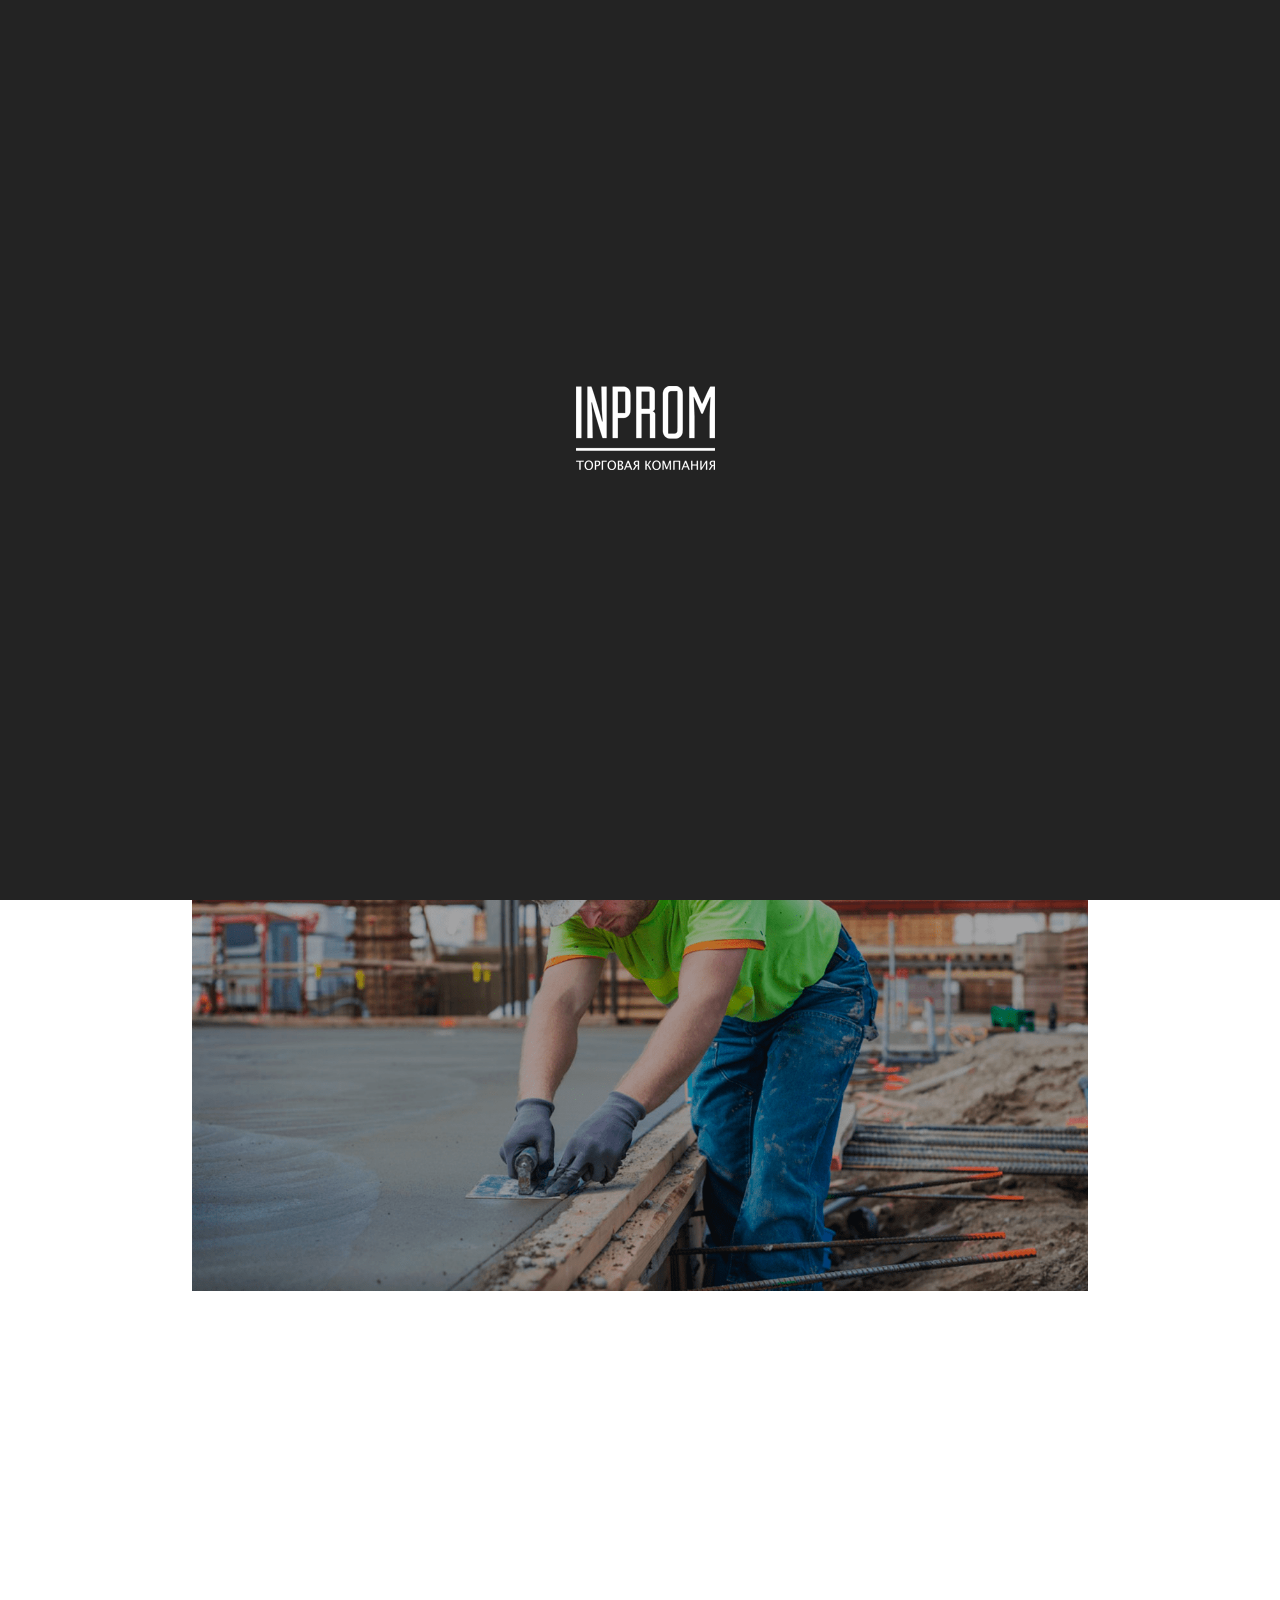
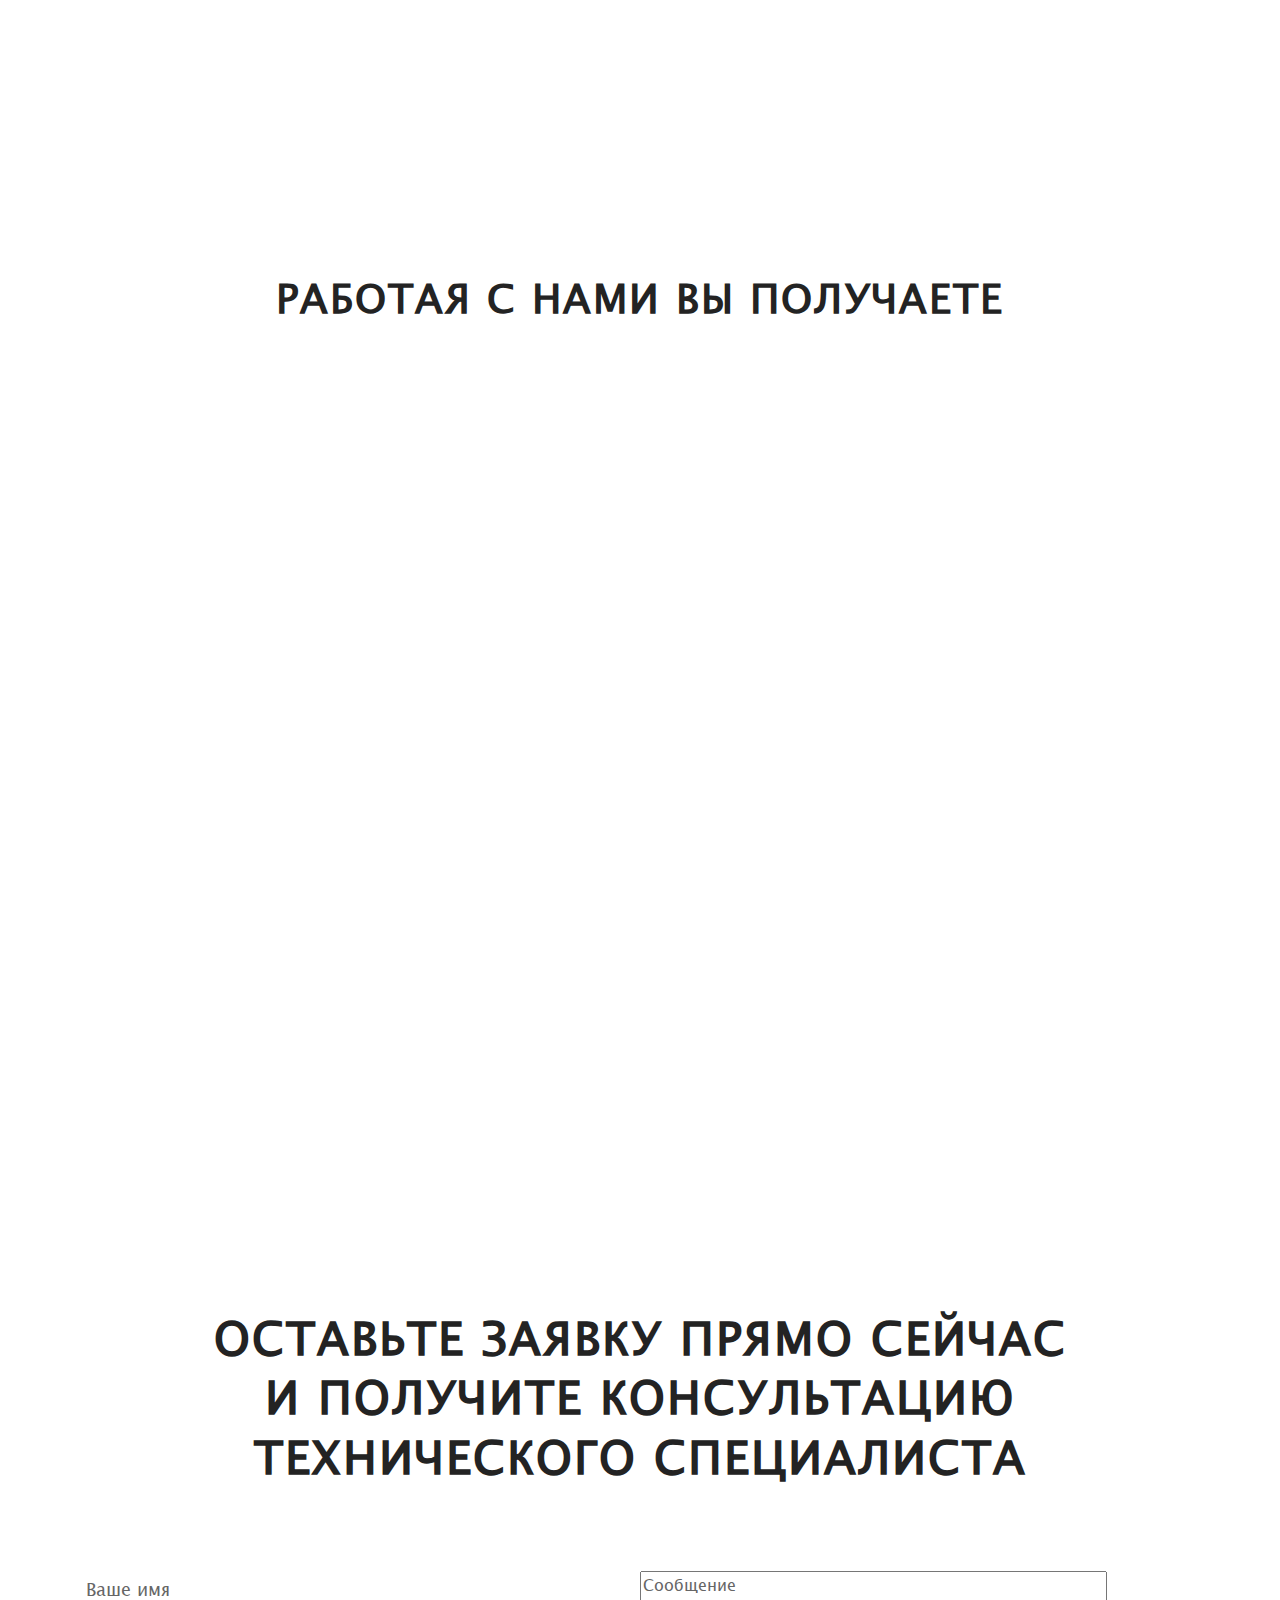
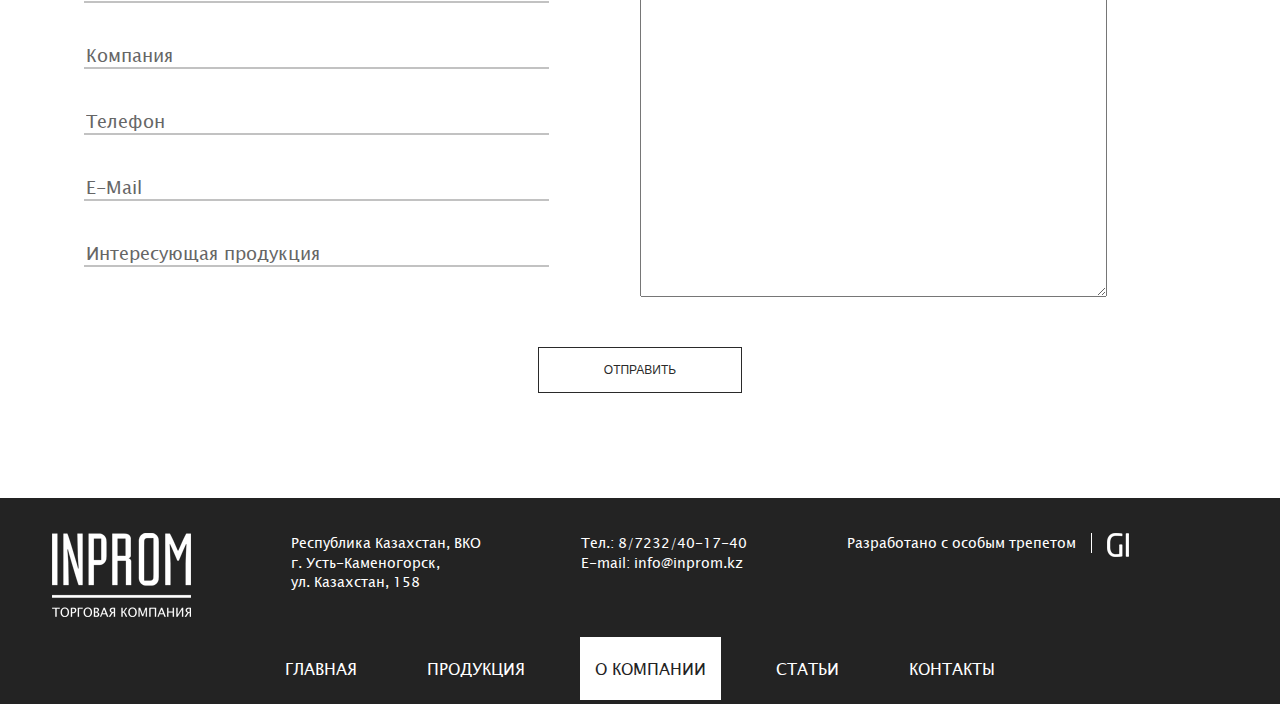
==== commit 481ca0e2: "added scripts for analytics and metrics" ====
--- a/about.html
+++ b/about.html
@@ -24,6 +24,18 @@
    
     <script src="js/TweenMax.min.js"></script>
 	<script src="js/ScrollToPlugin.min.js"></script>
+   
+    <!-- Google Analytics -->   
+    <script>
+      (function(i,s,o,g,r,a,m){i['GoogleAnalyticsObject']=r;i[r]=i[r]||function(){
+      (i[r].q=i[r].q||[]).push(arguments)},i[r].l=1*new Date();a=s.createElement(o),
+      m=s.getElementsByTagName(o)[0];a.async=1;a.src=g;m.parentNode.insertBefore(a,m)
+      })(window,document,'script','https://www.google-analytics.com/analytics.js','ga');
+
+      ga('create', 'UA-84483247-1', 'auto');
+      ga('send', 'pageview');
+    </script>
+    <!-- END Google Analytics -->   
     
 </head>
 <body>
@@ -36,7 +48,7 @@
     <div class="section" id="header-about">
         
         <div class="header-logo">
-            <a href="index.html"><img src="img/logo.png" alt="Inprom Logo"  class="wow fadeInDown"></a>
+            <a href="index.html"><img src="img/logo.png" alt="Inprom Logo"  class="wow fadeInDown" data-wow-delay=".9s"></a>
             <div class="header-address">
                 <p>+7 (7232) 40 17 40</p>
                 <p>г. Усть-Каменогорск</p>
@@ -49,7 +61,7 @@
             </div>
         </div>
         <div class="header-navigation">
-            <div class="header-navigation-panel wow fadeInRight" data-wow-delay=".3s">
+            <div class="header-navigation-panel wow fadeInRight" data-wow-delay="1.2s">
                 <a href="index.html"><div class="header-nav"><p>ГЛАВНАЯ</p></div></a>
                 <div class="header-nav header-prod"><p>ПРОДУКЦИЯ</p>
                 <div class="header-prod-navigation">
@@ -65,8 +77,8 @@
             </div>
         </div>
         <div class="about-title">
-            <h1 class="wow fadeInUp" data-wow-delay=".6s">ДОСЬЕ ИНПРОМ</h1>
-            <p class="wow fadeInUp" data-wow-delay=".9s">
+            <h1 class="wow fadeInUp" data-wow-delay="1.5s">ДОСЬЕ ИНПРОМ</h1>
+            <p class="wow fadeInUp" data-wow-delay="1.8s">
             С момента образования наша компания прочно закрепилась на рынке как надежный и<br>
              добросовестный партнер, благодаря профессиональному отношению к делу, настойчивости и<br>
               джентльменскому подходу в сотрудничестве. Все решения нашей компании нацелены на<br>
@@ -181,7 +193,7 @@
 
                             <!-- Hidden Required Fields -->
                             <input type="hidden" name="project_name" value="inprom.kz">
-                            <input type="hidden" name="admin_email" value="tester@ginnova.kz">
+                            <input type="hidden" name="admin_email" value="info@inprom.kz">
                             <input type="hidden" name="form_subject" value="Заявка">
                              <!-- END Hidden Required Fields -->
 
@@ -189,10 +201,11 @@
                        <input type="text" name="Имя" placeholder="Ваше имя" required>
                         <input type="text" name="Компания" placeholder="Компания">
                         <input type="text" name="Телефон" id="client-tel-for-consult-2" placeholder="Телефон" required>
+                        <input type="text" name="E-Mail" placeholder="E-Mail" required>
                         <input type="text" name="Продукция" placeholder="Интересующая продукция">
                     </div>
                     <div class="offer-form-part">
-                        <textarea name="" id="" cols="30" rows="10" placeholder="Сообщение"></textarea>
+                        <textarea name="Сообщение" id="" cols="30" rows="10" placeholder="Сообщение"></textarea>
                     </div>
                 </div>
                 <div class="offer-button-margin">
@@ -311,6 +324,35 @@
 	</script>
     
     <script src="js/script.js"></script>
-    
+     
+   <!-- Yandex.Metrika counter -->
+        <script type="text/javascript">
+            (function (d, w, c) {
+                (w[c] = w[c] || []).push(function() {
+                    try {
+                        w.yaCounter39717215 = new Ya.Metrika({
+                            id:39717215,
+                            clickmap:true,
+                            trackLinks:true,
+                            accurateTrackBounce:true
+                        });
+                    } catch(e) { }
+                });
+
+                var n = d.getElementsByTagName("script")[0],
+                    s = d.createElement("script"),
+                    f = function () { n.parentNode.insertBefore(s, n); };
+                s.type = "text/javascript";
+                s.async = true;
+                s.src = "https://mc.yandex.ru/metrika/watch.js";
+
+                if (w.opera == "[object Opera]") {
+                    d.addEventListener("DOMContentLoaded", f, false);
+                } else { f(); }
+            })(document, window, "yandex_metrika_callbacks");
+        </script>
+        <noscript><div><img src="https://mc.yandex.ru/watch/39717215" style="position:absolute; left:-9999px;" alt="" /></div></noscript>
+<!-- /Yandex.Metrika counter -->
+   
 </body>
 </html>--- a/css/style.css
+++ b/css/style.css
@@ -581,8 +581,8 @@
 .offer-modal-part textarea{
     float: left;
     color: #766f6f;
-    height: 250px;
-    max-height: 250px;
+    height: 320px;
+    max-height: 320px;
     max-width: 80%;
     width: 80%;
     font-size: 16px;
@@ -635,8 +635,8 @@
 .offer-form-part textarea{
     float: left;
     color: #766f6f;
-    height: 250px;
-    max-height: 250px;
+    height: 320px;
+    max-height: 320px;
     max-width: 80%;
     width: 80%;
     font-size: 16px;
@@ -1758,7 +1758,7 @@
     max-width: 90%;
 }
 .contact-form textarea{
-    height: 150px;
+    height: 120px;
 }
 
 .loader-right, .loader-left{
@@ -1807,4 +1807,9 @@
     border: 0px solid #232323;
     background: rgba(0,0,0,0);
     background-size:cover;
+    z-index: 50;
+}
+
+.yandex-informer{
+    display: none;
 }